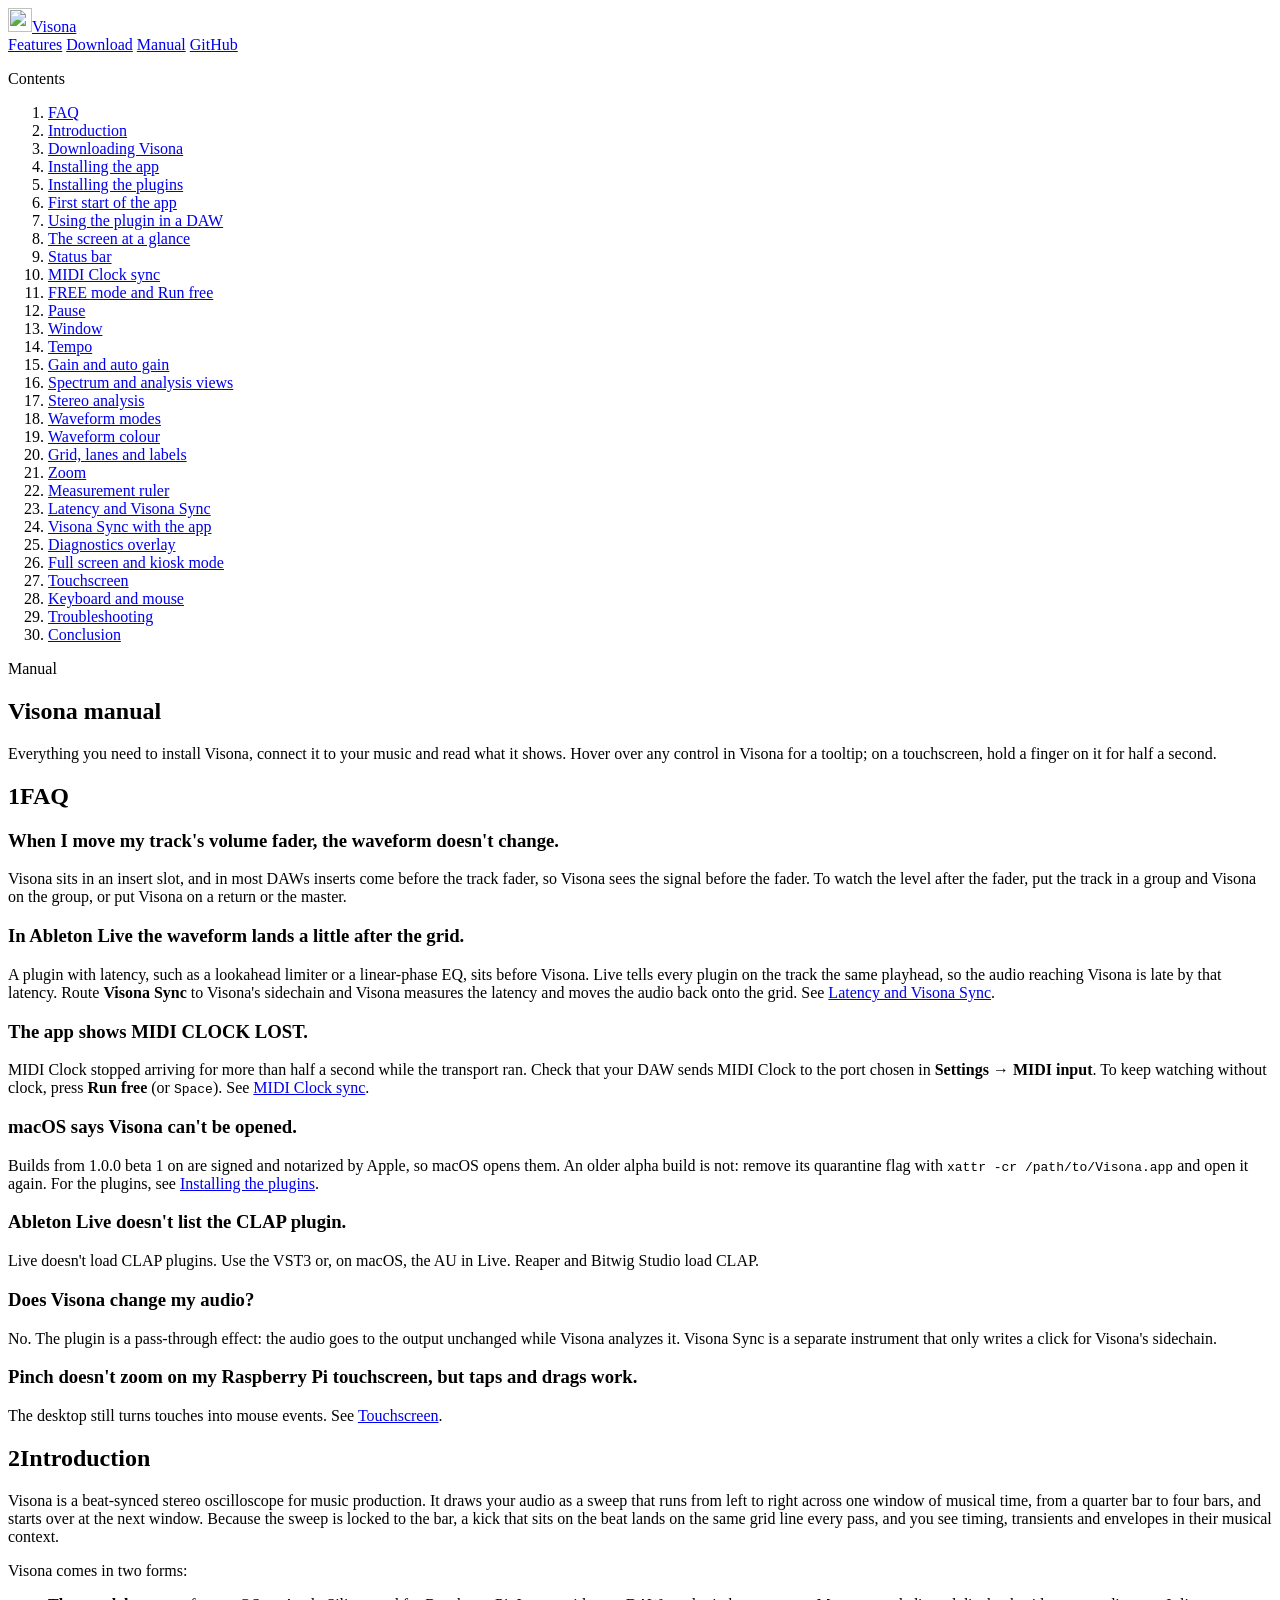
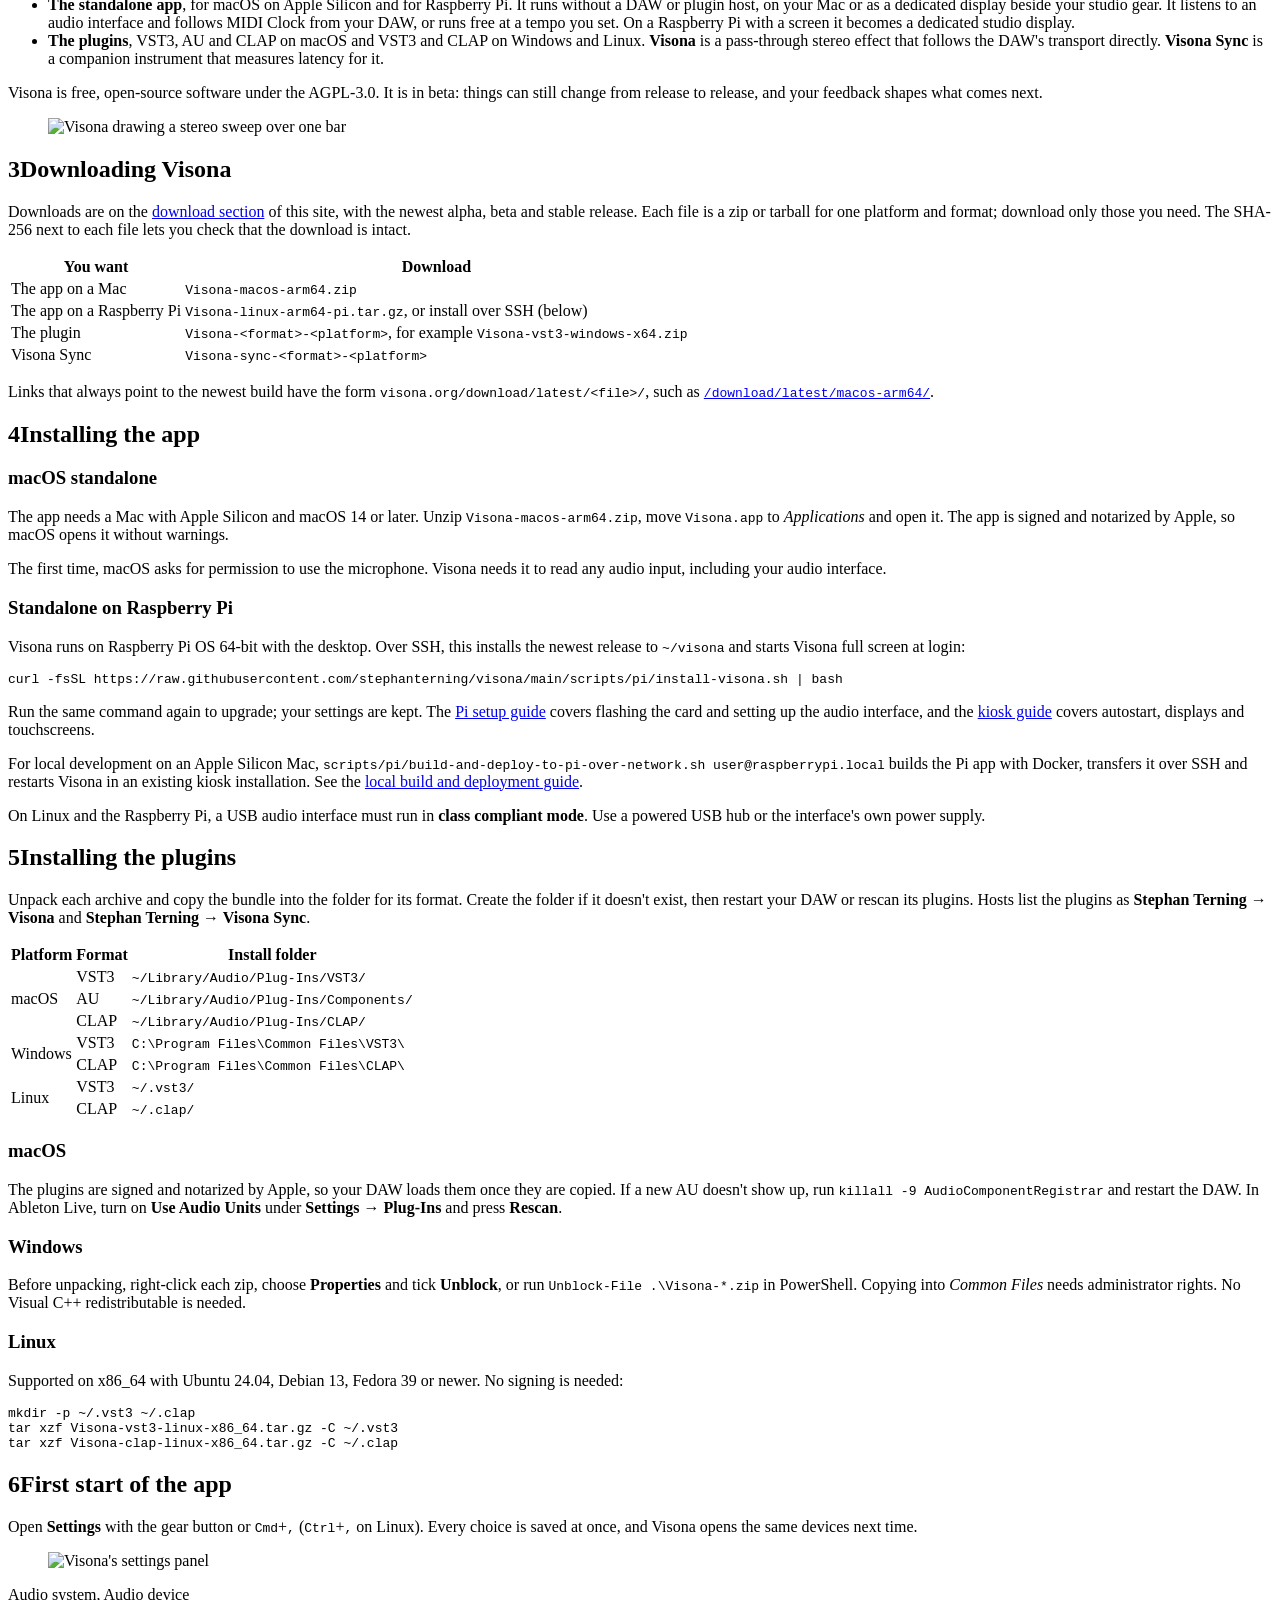
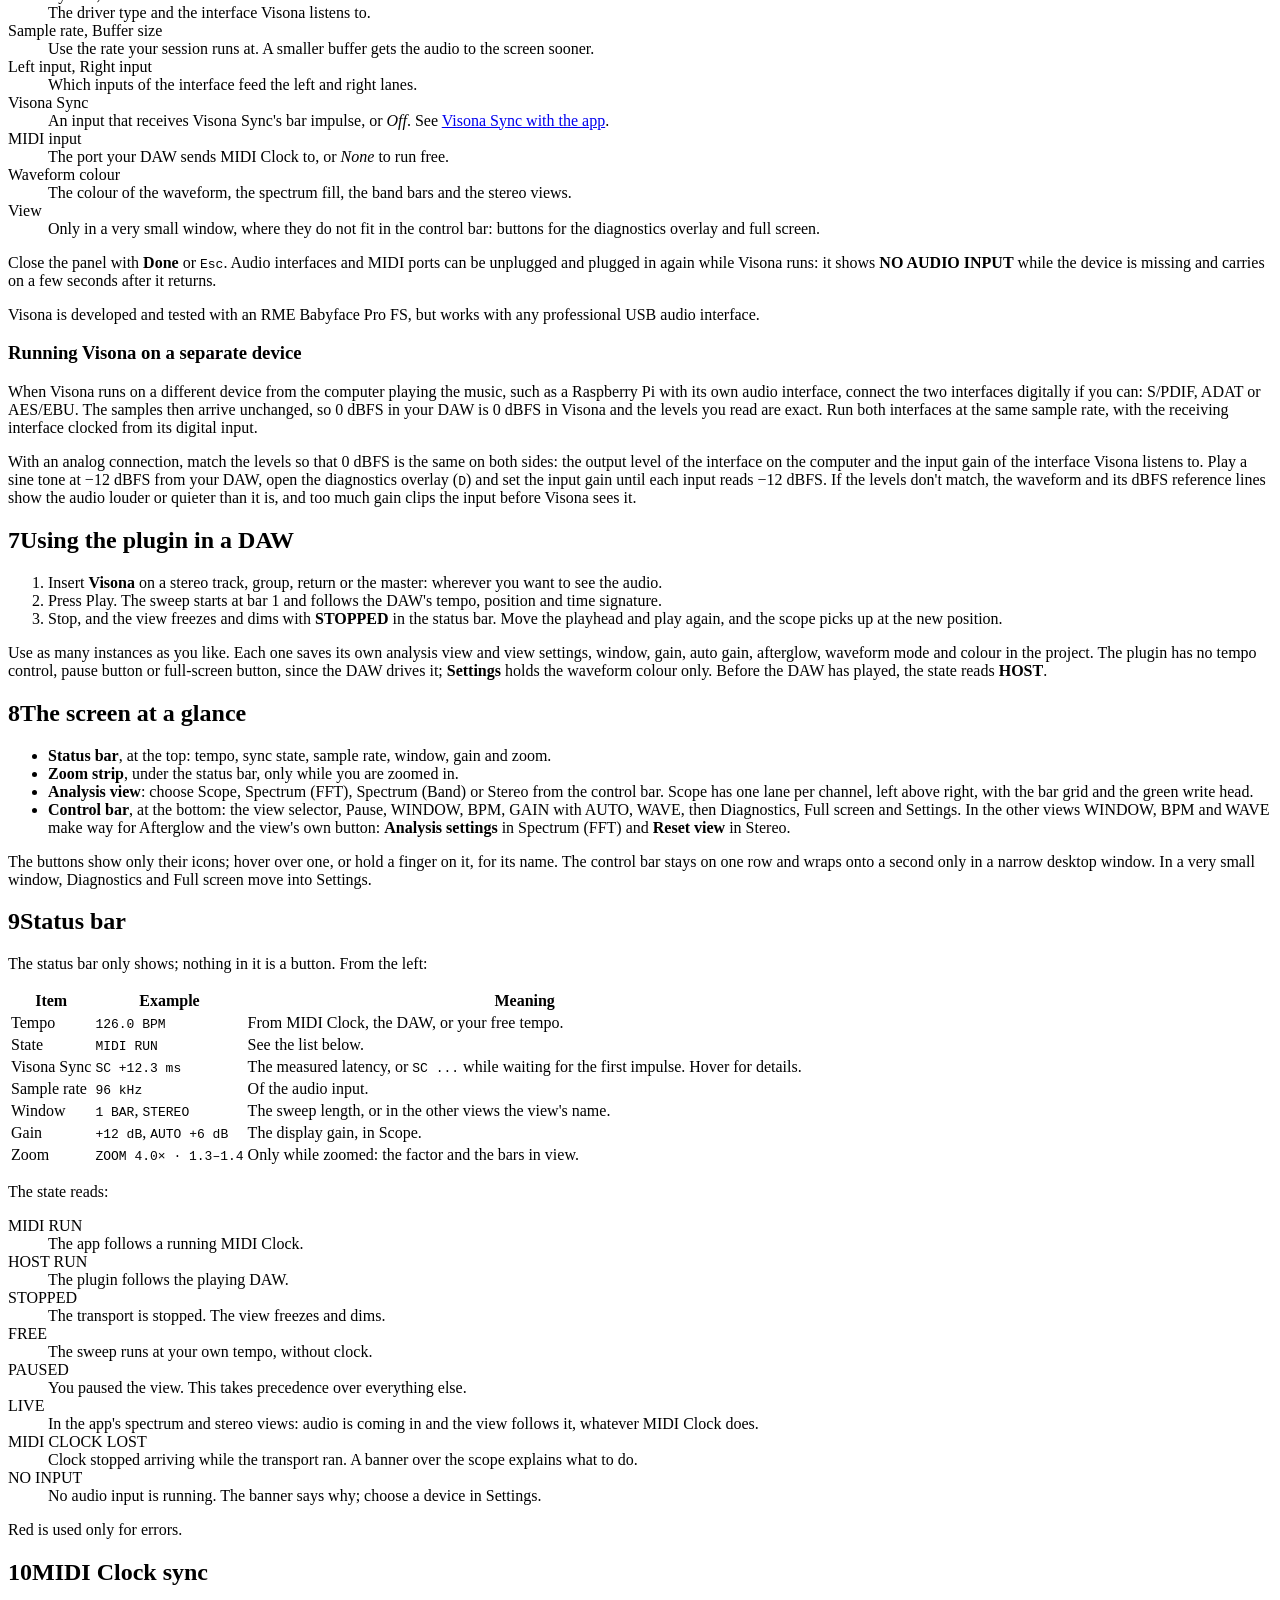
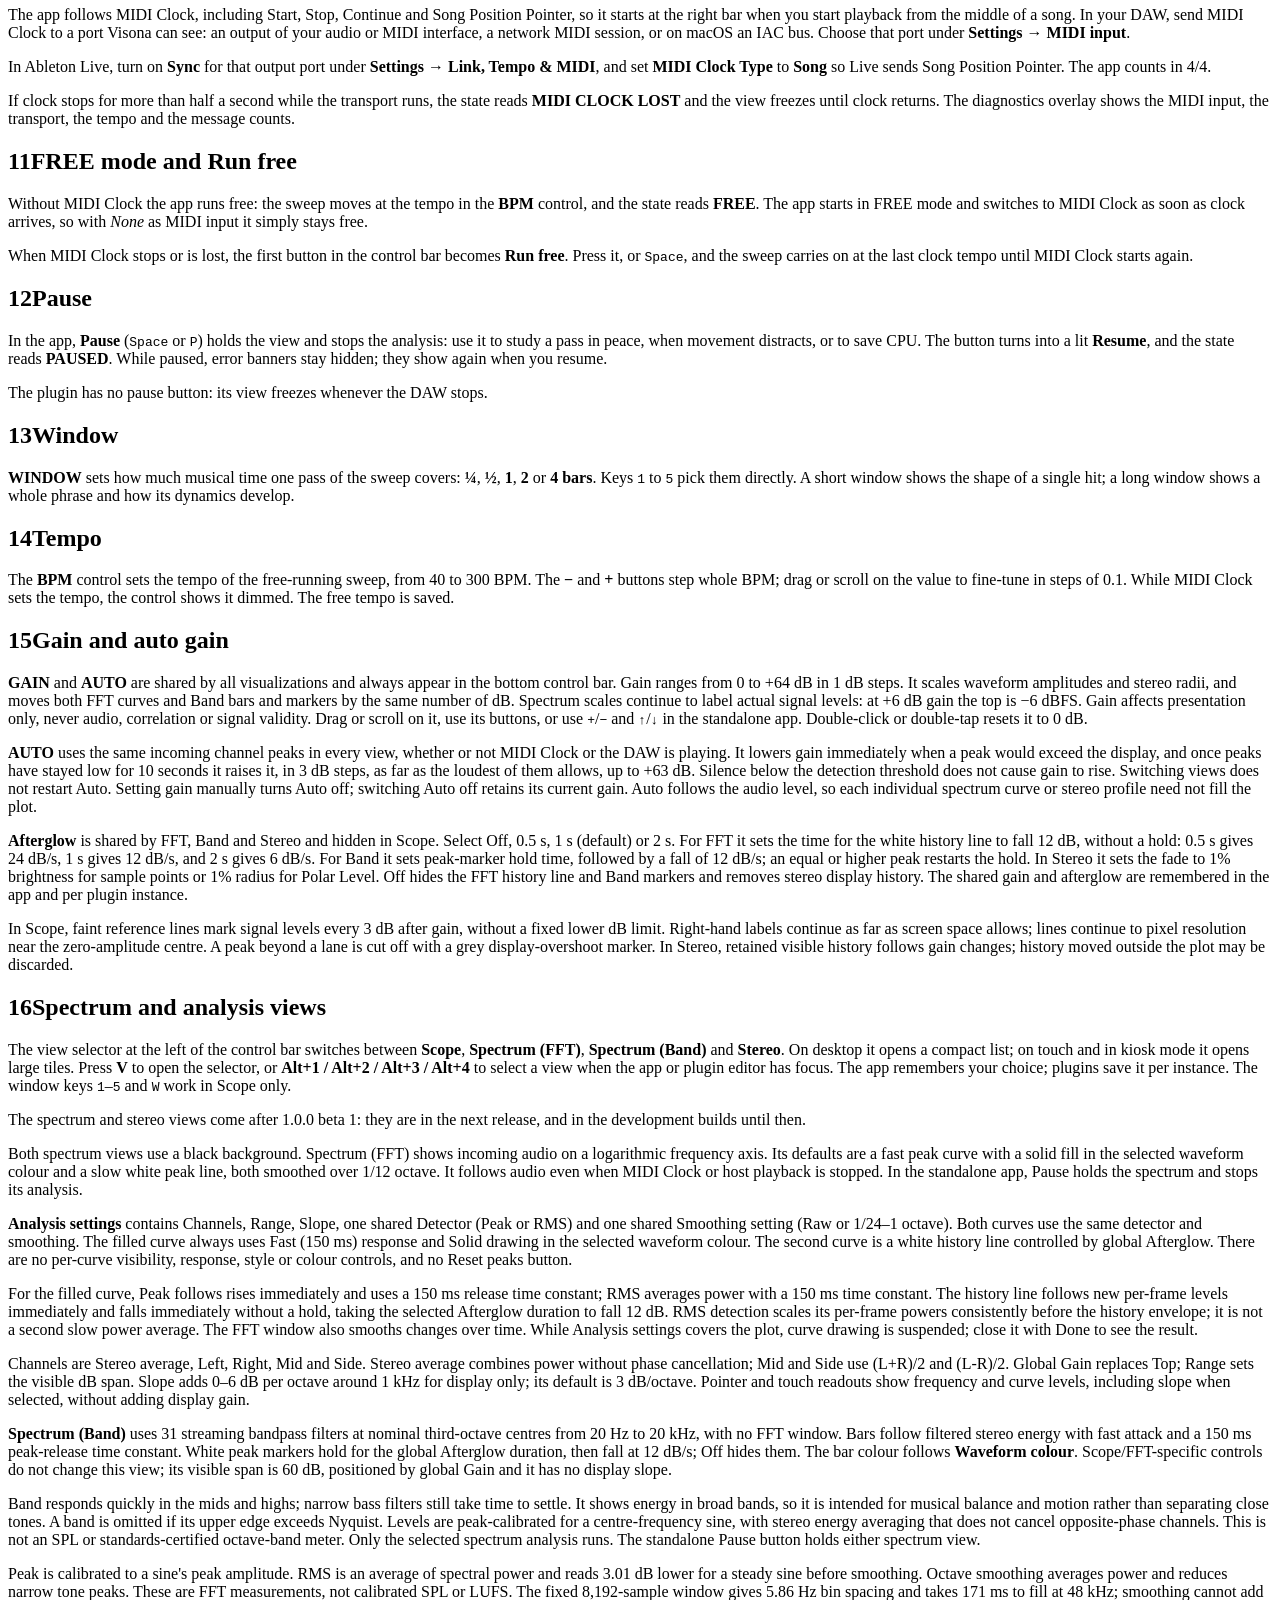
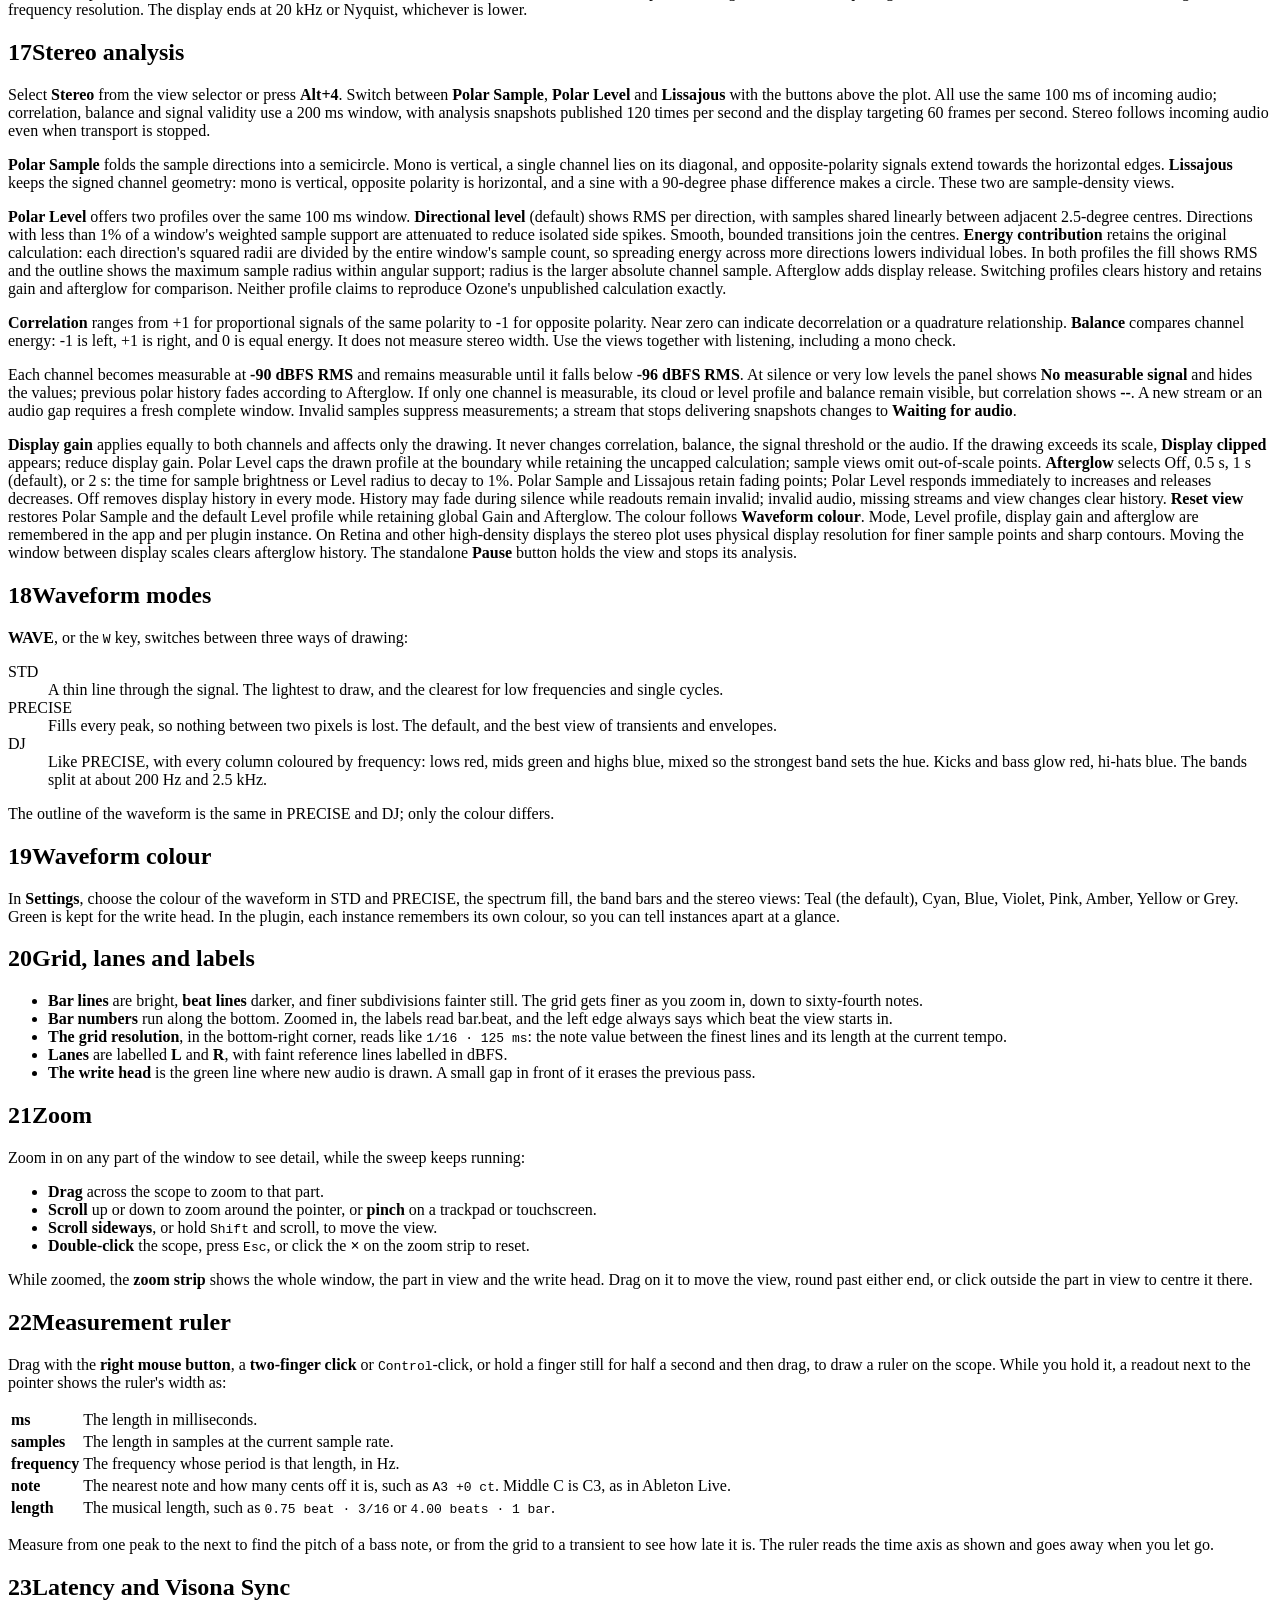
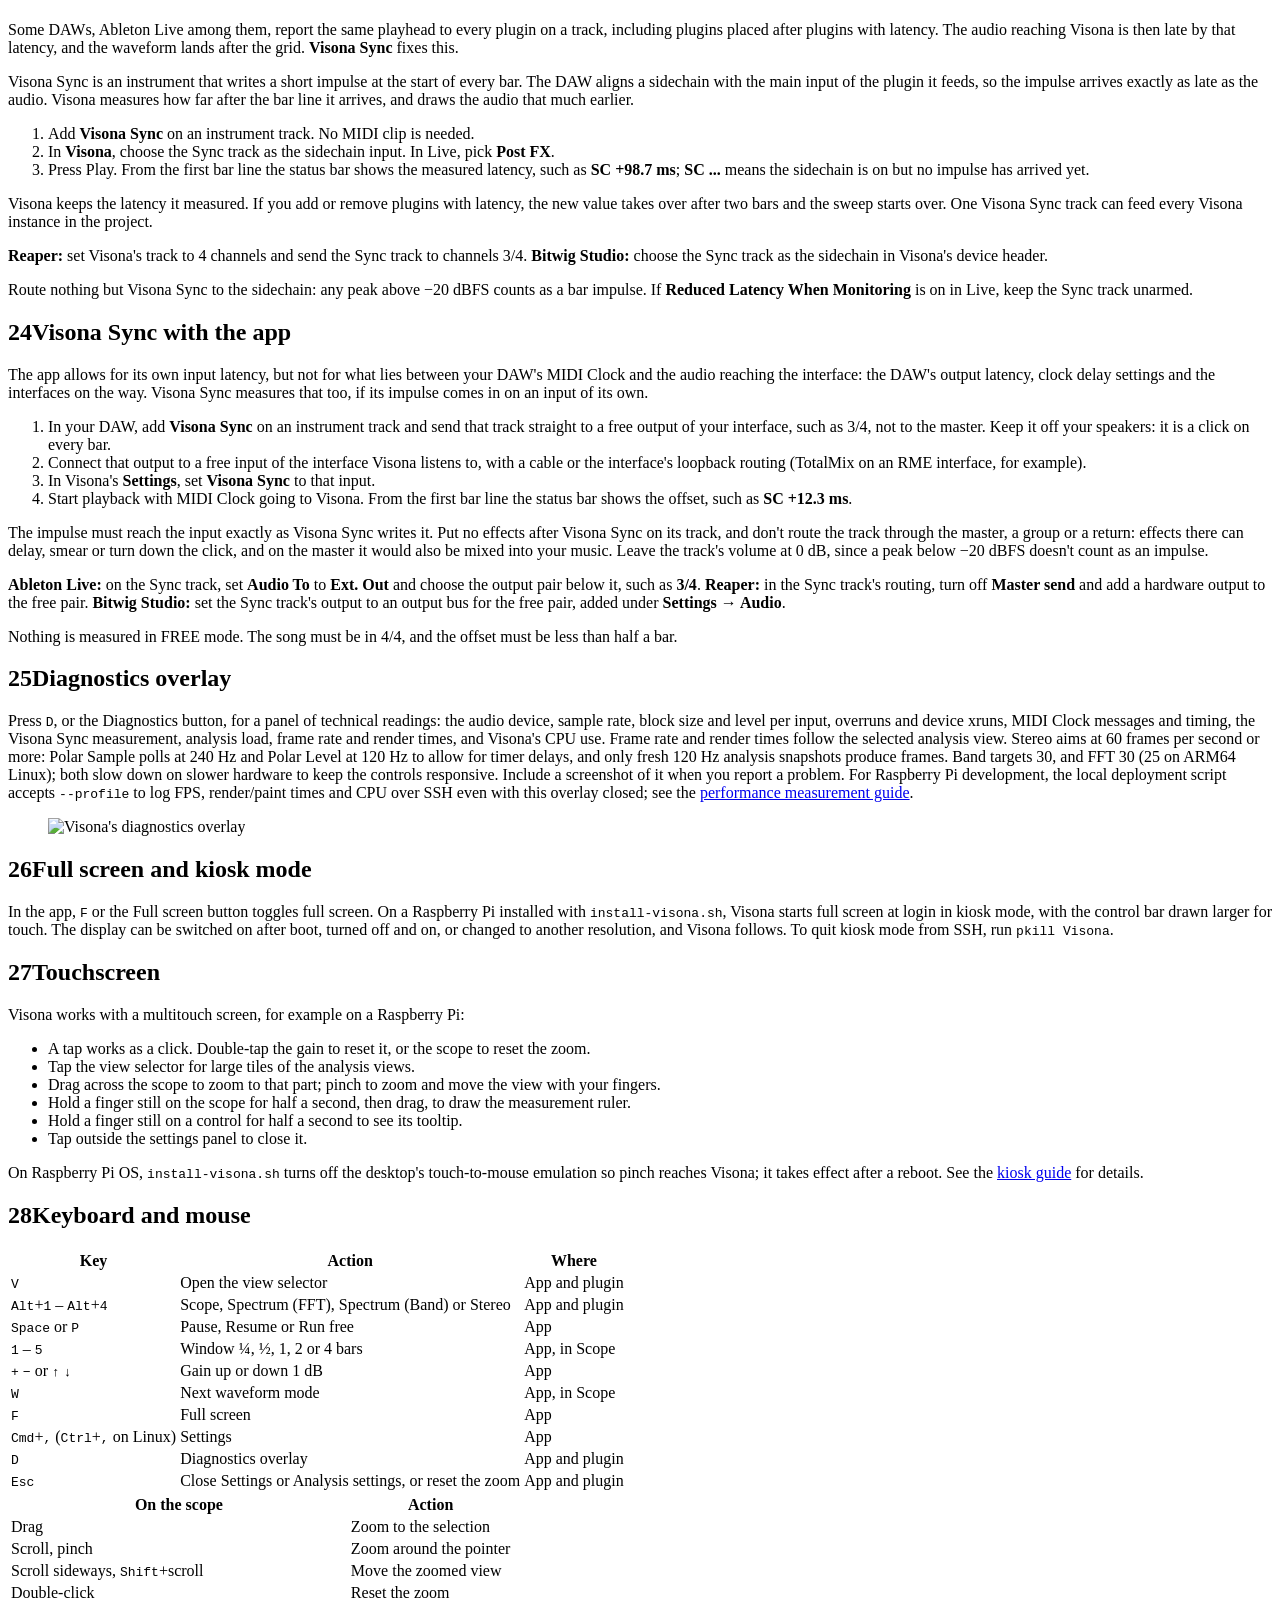
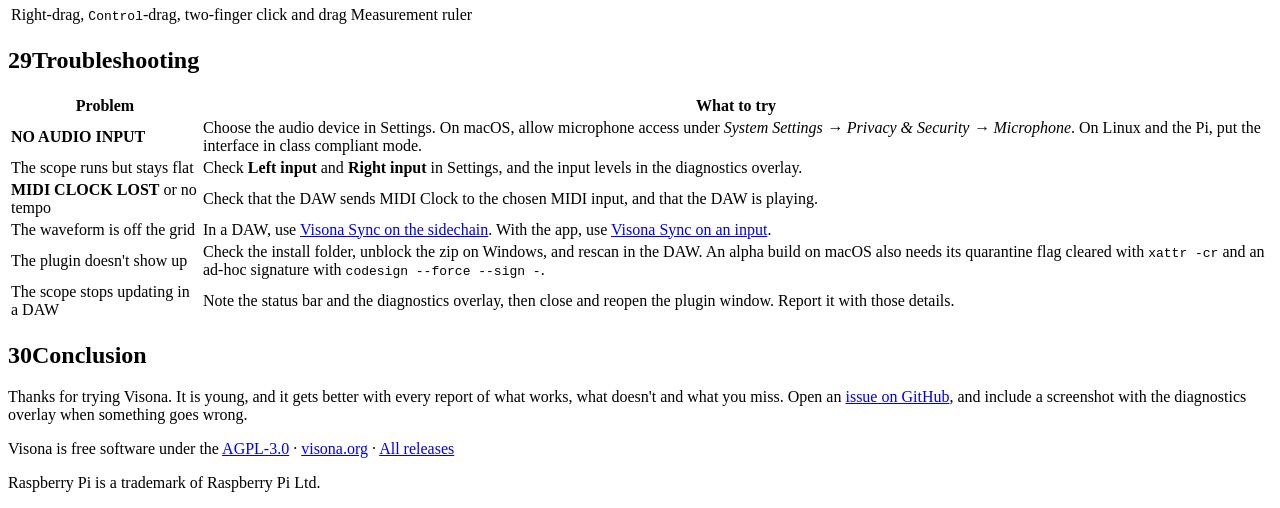
==== site/static/manual/index.html @ fc2c2046 "Bring the docs, manual and website up to date with main - Decision log: renumber the second D-111 (s" ====
<!doctype html>
<html lang="en">
<head>
  <meta charset="utf-8">
  <meta name="viewport" content="width=device-width, initial-scale=1">
  <title>Visona manual</title>
  <meta name="description" content="How to install and use Visona, the beat-synced stereo oscilloscope: app, plugins, Visona Sync, controls and troubleshooting.">
  <link rel="canonical" href="https://visona.org/manual/">
  <meta name="theme-color" content="#0b0c0f">
  <link rel="icon" href="/favicon.svg" type="image/svg+xml">
  <link rel="stylesheet" href="/style.css">
</head>
<body>
  <header class="nav">
    <a class="brand" href="/"><img src="/favicon.svg" alt="" width="24" height="24">Visona</a>
    <nav>
      <a href="/#features">Features</a>
      <a href="/#download">Download</a>
      <a href="/manual/" aria-current="page">Manual</a>
      <a href="https://github.com/stephanterning/visona">GitHub</a>
    </nav>
  </header>

  <div class="manual">
    <aside class="toc">
      <p class="toc-title">Contents</p>
      <ol>
        <li><a href="#faq">FAQ</a></li>
        <li><a href="#introduction">Introduction</a></li>
        <li><a href="#download">Downloading Visona</a></li>
        <li><a href="#install-app">Installing the app</a></li>
        <li><a href="#install-plugins">Installing the plugins</a></li>
        <li><a href="#first-start">First start of the app</a></li>
        <li><a href="#in-a-daw">Using the plugin in a DAW</a></li>
        <li><a href="#screen">The screen at a glance</a></li>
        <li><a href="#status-bar">Status bar</a></li>
        <li><a href="#midi-clock">MIDI Clock sync</a></li>
        <li><a href="#free">FREE mode and Run free</a></li>
        <li><a href="#pause">Pause</a></li>
        <li><a href="#window">Window</a></li>
        <li><a href="#tempo">Tempo</a></li>
        <li><a href="#gain">Gain and auto gain</a></li>
        <li><a href="#spectrum">Spectrum and analysis views</a></li>
        <li><a href="#stereo">Stereo analysis</a></li>
        <li><a href="#waveform">Waveform modes</a></li>
        <li><a href="#colour">Waveform colour</a></li>
        <li><a href="#grid">Grid, lanes and labels</a></li>
        <li><a href="#zoom">Zoom</a></li>
        <li><a href="#ruler">Measurement ruler</a></li>
        <li><a href="#sync-plugin">Latency and Visona Sync</a></li>
        <li><a href="#sync-app">Visona Sync with the app</a></li>
        <li><a href="#diagnostics">Diagnostics overlay</a></li>
        <li><a href="#full-screen">Full screen and kiosk mode</a></li>
        <li><a href="#touch">Touchscreen</a></li>
        <li><a href="#shortcuts">Keyboard and mouse</a></li>
        <li><a href="#troubleshooting">Troubleshooting</a></li>
        <li><a href="#conclusion">Conclusion</a></li>
      </ol>
    </aside>

    <article class="prose">
      <p class="eyebrow">Manual</p>
      <h1>Visona manual</h1>
      <p class="lead">Everything you need to install Visona, connect it to your music and read what it shows. Hover over any control in Visona for a tooltip; on a touchscreen, hold a finger on it for half a second.</p>

      <section id="faq">
        <h2><span class="num">1</span>FAQ</h2>

        <h3>When I move my track's volume fader, the waveform doesn't change.</h3>
        <p>Visona sits in an insert slot, and in most DAWs inserts come before the track fader, so Visona sees the signal before the fader. To watch the level after the fader, put the track in a group and Visona on the group, or put Visona on a return or the master.</p>

        <h3>In Ableton Live the waveform lands a little after the grid.</h3>
        <p>A plugin with latency, such as a lookahead limiter or a linear-phase EQ, sits before Visona. Live tells every plugin on the track the same playhead, so the audio reaching Visona is late by that latency. Route <strong>Visona Sync</strong> to Visona's sidechain and Visona measures the latency and moves the audio back onto the grid. See <a href="#sync-plugin">Latency and Visona Sync</a>.</p>

        <h3>The app shows MIDI CLOCK LOST.</h3>
        <p>MIDI Clock stopped arriving for more than half a second while the transport ran. Check that your DAW sends MIDI Clock to the port chosen in <strong>Settings → MIDI input</strong>. To keep watching without clock, press <strong>Run free</strong> (or <kbd>Space</kbd>). See <a href="#midi-clock">MIDI Clock sync</a>.</p>

        <h3>macOS says Visona can't be opened.</h3>
        <p>Builds from 1.0.0 beta 1 on are signed and notarized by Apple, so macOS opens them. An older alpha build is not: remove its quarantine flag with <code>xattr -cr /path/to/Visona.app</code> and open it again. For the plugins, see <a href="#install-plugins">Installing the plugins</a>.</p>

        <h3>Ableton Live doesn't list the CLAP plugin.</h3>
        <p>Live doesn't load CLAP plugins. Use the VST3 or, on macOS, the AU in Live. Reaper and Bitwig Studio load CLAP.</p>

        <h3>Does Visona change my audio?</h3>
        <p>No. The plugin is a pass-through effect: the audio goes to the output unchanged while Visona analyzes it. Visona Sync is a separate instrument that only writes a click for Visona's sidechain.</p>

        <h3>Pinch doesn't zoom on my Raspberry Pi touchscreen, but taps and drags work.</h3>
        <p>The desktop still turns touches into mouse events. See <a href="#touch">Touchscreen</a>.</p>
      </section>

      <section id="introduction">
        <h2><span class="num">2</span>Introduction</h2>
        <p>Visona is a beat-synced stereo oscilloscope for music production. It draws your audio as a sweep that runs from left to right across one window of musical time, from a quarter bar to four bars, and starts over at the next window. Because the sweep is locked to the bar, a kick that sits on the beat lands on the same grid line every pass, and you see timing, transients and envelopes in their musical context.</p>
        <p>Visona comes in two forms:</p>
        <ul>
          <li><strong>The standalone app</strong>, for macOS on Apple Silicon and for Raspberry Pi. It runs without a DAW or plugin host, on your Mac or as a dedicated display beside your studio gear. It listens to an audio interface and follows MIDI Clock from your DAW, or runs free at a tempo you set. On a Raspberry Pi with a screen it becomes a dedicated studio display.</li>
          <li><strong>The plugins</strong>, VST3, AU and CLAP on macOS and VST3 and CLAP on Windows and Linux. <strong>Visona</strong> is a pass-through stereo effect that follows the DAW's transport directly. <strong>Visona Sync</strong> is a companion instrument that measures latency for it.</li>
        </ul>
        <p>Visona is free, open-source software under the AGPL-3.0. It is in beta: things can still change from release to release, and your feedback shapes what comes next.</p>
        <figure><img src="/images/visona-scope.png" alt="Visona drawing a stereo sweep over one bar" loading="lazy"></figure>
      </section>

      <section id="download">
        <h2><span class="num">3</span>Downloading Visona</h2>
        <p>Downloads are on the <a href="/#download">download section</a> of this site, with the newest alpha, beta and stable release. Each file is a zip or tarball for one platform and format; download only those you need. The SHA-256 next to each file lets you check that the download is intact.</p>
        <table>
          <thead><tr><th>You want</th><th>Download</th></tr></thead>
          <tbody>
            <tr><td>The app on a Mac</td><td><code>Visona-macos-arm64.zip</code></td></tr>
            <tr><td>The app on a Raspberry Pi</td><td><code>Visona-linux-arm64-pi.tar.gz</code>, or install over SSH (below)</td></tr>
            <tr><td>The plugin</td><td><code>Visona-&lt;format&gt;-&lt;platform&gt;</code>, for example <code>Visona-vst3-windows-x64.zip</code></td></tr>
            <tr><td>Visona Sync</td><td><code>Visona-sync-&lt;format&gt;-&lt;platform&gt;</code></td></tr>
          </tbody>
        </table>
        <p>Links that always point to the newest build have the form <code>visona.org/download/latest/&lt;file&gt;/</code>, such as <a href="/download/latest/macos-arm64/"><code>/download/latest/macos-arm64/</code></a>.</p>
      </section>

      <section id="install-app">
        <h2><span class="num">4</span>Installing the app</h2>
        <h3 id="install-macos">macOS standalone</h3>
        <p>The app needs a Mac with Apple Silicon and macOS 14 or later. Unzip <code>Visona-macos-arm64.zip</code>, move <code>Visona.app</code> to <em>Applications</em> and open it. The app is signed and notarized by Apple, so macOS opens it without warnings.</p>
        <p>The first time, macOS asks for permission to use the microphone. Visona needs it to read any audio input, including your audio interface.</p>

        <h3 id="install-pi">Standalone on Raspberry Pi</h3>
        <p>Visona runs on Raspberry Pi OS 64-bit with the desktop. Over SSH, this installs the newest release to <code>~/visona</code> and starts Visona full screen at login:</p>
        <pre><code>curl -fsSL https://raw.githubusercontent.com/stephanterning/visona/main/scripts/pi/install-visona.sh | bash</code></pre>
        <p>Run the same command again to upgrade; your settings are kept. The <a href="https://github.com/stephanterning/visona/blob/main/docs/pi-setup.md">Pi setup guide</a> covers flashing the card and setting up the audio interface, and the <a href="https://github.com/stephanterning/visona/blob/main/docs/pi-kiosk.md">kiosk guide</a> covers autostart, displays and touchscreens.</p>
        <p>For local development on an Apple Silicon Mac, <code>scripts/pi/build-and-deploy-to-pi-over-network.sh user@raspberrypi.local</code> builds the Pi app with Docker, transfers it over SSH and restarts Visona in an existing kiosk installation. See the <a href="https://github.com/stephanterning/visona/blob/main/docs/pi-build.md#build-on-an-apple-silicon-mac-and-deploy-over-ssh">local build and deployment guide</a>.</p>
        <p class="callout">On Linux and the Raspberry Pi, a USB audio interface must run in <strong>class compliant mode</strong>. Use a powered USB hub or the interface's own power supply.</p>
      </section>

      <section id="install-plugins">
        <h2><span class="num">5</span>Installing the plugins</h2>
        <p>Unpack each archive and copy the bundle into the folder for its format. Create the folder if it doesn't exist, then restart your DAW or rescan its plugins. Hosts list the plugins as <strong>Stephan Terning → Visona</strong> and <strong>Stephan Terning → Visona Sync</strong>.</p>
        <table>
          <thead><tr><th>Platform</th><th>Format</th><th>Install folder</th></tr></thead>
          <tbody>
            <tr><td rowspan="3">macOS</td><td>VST3</td><td><code>~/Library/Audio/Plug-Ins/VST3/</code></td></tr>
            <tr><td>AU</td><td><code>~/Library/Audio/Plug-Ins/Components/</code></td></tr>
            <tr><td>CLAP</td><td><code>~/Library/Audio/Plug-Ins/CLAP/</code></td></tr>
            <tr><td rowspan="2">Windows</td><td>VST3</td><td><code>C:\Program Files\Common Files\VST3\</code></td></tr>
            <tr><td>CLAP</td><td><code>C:\Program Files\Common Files\CLAP\</code></td></tr>
            <tr><td rowspan="2">Linux</td><td>VST3</td><td><code>~/.vst3/</code></td></tr>
            <tr><td>CLAP</td><td><code>~/.clap/</code></td></tr>
          </tbody>
        </table>

        <h3>macOS</h3>
        <p>The plugins are signed and notarized by Apple, so your DAW loads them once they are copied. If a new AU doesn't show up, run <code>killall -9 AudioComponentRegistrar</code> and restart the DAW. In Ableton Live, turn on <strong>Use Audio Units</strong> under <strong>Settings → Plug-Ins</strong> and press <strong>Rescan</strong>.</p>

        <h3>Windows</h3>
        <p>Before unpacking, right-click each zip, choose <strong>Properties</strong> and tick <strong>Unblock</strong>, or run <code>Unblock-File .\Visona-*.zip</code> in PowerShell. Copying into <em>Common Files</em> needs administrator rights. No Visual C++ redistributable is needed.</p>

        <h3>Linux</h3>
        <p>Supported on x86_64 with Ubuntu 24.04, Debian 13, Fedora 39 or newer. No signing is needed:</p>
        <pre><code>mkdir -p ~/.vst3 ~/.clap
tar xzf Visona-vst3-linux-x86_64.tar.gz -C ~/.vst3
tar xzf Visona-clap-linux-x86_64.tar.gz -C ~/.clap</code></pre>
      </section>

      <section id="first-start">
        <h2><span class="num">6</span>First start of the app</h2>
        <p>Open <strong>Settings</strong> with the gear button or <kbd>Cmd</kbd>+<kbd>,</kbd> (<kbd>Ctrl</kbd>+<kbd>,</kbd> on Linux). Every choice is saved at once, and Visona opens the same devices next time.</p>
        <figure><img src="/images/visona-settings.png" alt="Visona's settings panel" loading="lazy"></figure>
        <dl>
          <dt>Audio system, Audio device</dt>
          <dd>The driver type and the interface Visona listens to.</dd>
          <dt>Sample rate, Buffer size</dt>
          <dd>Use the rate your session runs at. A smaller buffer gets the audio to the screen sooner.</dd>
          <dt>Left input, Right input</dt>
          <dd>Which inputs of the interface feed the left and right lanes.</dd>
          <dt>Visona Sync</dt>
          <dd>An input that receives Visona Sync's bar impulse, or <em>Off</em>. See <a href="#sync-app">Visona Sync with the app</a>.</dd>
          <dt>MIDI input</dt>
          <dd>The port your DAW sends MIDI Clock to, or <em>None</em> to run free.</dd>
          <dt>Waveform colour</dt>
          <dd>The colour of the waveform, the spectrum fill, the band bars and the stereo views.</dd>
          <dt>View</dt>
          <dd>Only in a very small window, where they do not fit in the control bar: buttons for the diagnostics overlay and full screen.</dd>
        </dl>
        <p>Close the panel with <strong>Done</strong> or <kbd>Esc</kbd>. Audio interfaces and MIDI ports can be unplugged and plugged in again while Visona runs: it shows <strong>NO AUDIO INPUT</strong> while the device is missing and carries on a few seconds after it returns.</p>
        <p>Visona is developed and tested with an RME Babyface Pro FS, but works with any professional USB audio interface.</p>

        <h3>Running Visona on a separate device</h3>
        <p>When Visona runs on a different device from the computer playing the music, such as a Raspberry Pi with its own audio interface, connect the two interfaces digitally if you can: S/PDIF, ADAT or AES/EBU. The samples then arrive unchanged, so 0 dBFS in your DAW is 0 dBFS in Visona and the levels you read are exact. Run both interfaces at the same sample rate, with the receiving interface clocked from its digital input.</p>
        <p>With an analog connection, match the levels so that 0 dBFS is the same on both sides: the output level of the interface on the computer and the input gain of the interface Visona listens to. Play a sine tone at −12 dBFS from your DAW, open the diagnostics overlay (<kbd>D</kbd>) and set the input gain until each input reads −12 dBFS. If the levels don't match, the waveform and its dBFS reference lines show the audio louder or quieter than it is, and too much gain clips the input before Visona sees it.</p>
      </section>

      <section id="in-a-daw">
        <h2><span class="num">7</span>Using the plugin in a DAW</h2>
        <ol>
          <li>Insert <strong>Visona</strong> on a stereo track, group, return or the master: wherever you want to see the audio.</li>
          <li>Press Play. The sweep starts at bar 1 and follows the DAW's tempo, position and time signature.</li>
          <li>Stop, and the view freezes and dims with <strong>STOPPED</strong> in the status bar. Move the playhead and play again, and the scope picks up at the new position.</li>
        </ol>
        <p>Use as many instances as you like. Each one saves its own analysis view and view settings, window, gain, auto gain, afterglow, waveform mode and colour in the project. The plugin has no tempo control, pause button or full-screen button, since the DAW drives it; <strong>Settings</strong> holds the waveform colour only. Before the DAW has played, the state reads <strong>HOST</strong>.</p>
      </section>

      <section id="screen">
        <h2><span class="num">8</span>The screen at a glance</h2>
        <ul>
          <li><strong>Status bar</strong>, at the top: tempo, sync state, sample rate, window, gain and zoom.</li>
          <li><strong>Zoom strip</strong>, under the status bar, only while you are zoomed in.</li>
          <li><strong>Analysis view</strong>: choose Scope, Spectrum (FFT), Spectrum (Band) or Stereo from the control bar. Scope has one lane per channel, left above right, with the bar grid and the green write head.</li>
          <li><strong>Control bar</strong>, at the bottom: the view selector, Pause, WINDOW, BPM, GAIN with AUTO, WAVE, then Diagnostics, Full screen and Settings. In the other views WINDOW, BPM and WAVE make way for Afterglow and the view's own button: <strong>Analysis settings</strong> in Spectrum (FFT) and <strong>Reset view</strong> in Stereo.</li>
        </ul>
        <p>The buttons show only their icons; hover over one, or hold a finger on it, for its name. The control bar stays on one row and wraps onto a second only in a narrow desktop window. In a very small window, Diagnostics and Full screen move into Settings.</p>
      </section>

      <section id="status-bar">
        <h2><span class="num">9</span>Status bar</h2>
        <p>The status bar only shows; nothing in it is a button. From the left:</p>
        <table>
          <thead><tr><th>Item</th><th>Example</th><th>Meaning</th></tr></thead>
          <tbody>
            <tr><td>Tempo</td><td><code>126.0 BPM</code></td><td>From MIDI Clock, the DAW, or your free tempo.</td></tr>
            <tr><td>State</td><td><code>MIDI RUN</code></td><td>See the list below.</td></tr>
            <tr><td>Visona Sync</td><td><code>SC +12.3 ms</code></td><td>The measured latency, or <code>SC ...</code> while waiting for the first impulse. Hover for details.</td></tr>
            <tr><td>Sample rate</td><td><code>96 kHz</code></td><td>Of the audio input.</td></tr>
            <tr><td>Window</td><td><code>1 BAR</code>, <code>STEREO</code></td><td>The sweep length, or in the other views the view's name.</td></tr>
            <tr><td>Gain</td><td><code>+12 dB</code>, <code>AUTO +6 dB</code></td><td>The display gain, in Scope.</td></tr>
            <tr><td>Zoom</td><td><code>ZOOM 4.0× · 1.3–1.4</code></td><td>Only while zoomed: the factor and the bars in view.</td></tr>
          </tbody>
        </table>
        <p>The state reads:</p>
        <dl>
          <dt>MIDI RUN</dt><dd>The app follows a running MIDI Clock.</dd>
          <dt>HOST RUN</dt><dd>The plugin follows the playing DAW.</dd>
          <dt>STOPPED</dt><dd>The transport is stopped. The view freezes and dims.</dd>
          <dt>FREE</dt><dd>The sweep runs at your own tempo, without clock.</dd>
          <dt>PAUSED</dt><dd>You paused the view. This takes precedence over everything else.</dd>
          <dt>LIVE</dt><dd>In the app's spectrum and stereo views: audio is coming in and the view follows it, whatever MIDI Clock does.</dd>
          <dt class="error">MIDI CLOCK LOST</dt><dd>Clock stopped arriving while the transport ran. A banner over the scope explains what to do.</dd>
          <dt class="error">NO INPUT</dt><dd>No audio input is running. The banner says why; choose a device in Settings.</dd>
        </dl>
        <p>Red is used only for errors.</p>
      </section>

      <section id="midi-clock">
        <h2><span class="num">10</span>MIDI Clock sync</h2>
        <p>The app follows MIDI Clock, including Start, Stop, Continue and Song Position Pointer, so it starts at the right bar when you start playback from the middle of a song. In your DAW, send MIDI Clock to a port Visona can see: an output of your audio or MIDI interface, a network MIDI session, or on macOS an IAC bus. Choose that port under <strong>Settings → MIDI input</strong>.</p>
        <p>In Ableton Live, turn on <strong>Sync</strong> for that output port under <strong>Settings → Link, Tempo &amp; MIDI</strong>, and set <strong>MIDI Clock Type</strong> to <strong>Song</strong> so Live sends Song Position Pointer. The app counts in 4/4.</p>
        <p>If clock stops for more than half a second while the transport runs, the state reads <strong>MIDI CLOCK LOST</strong> and the view freezes until clock returns. The diagnostics overlay shows the MIDI input, the transport, the tempo and the message counts.</p>
      </section>

      <section id="free">
        <h2><span class="num">11</span>FREE mode and Run free</h2>
        <p>Without MIDI Clock the app runs free: the sweep moves at the tempo in the <strong>BPM</strong> control, and the state reads <strong>FREE</strong>. The app starts in FREE mode and switches to MIDI Clock as soon as clock arrives, so with <em>None</em> as MIDI input it simply stays free.</p>
        <p>When MIDI Clock stops or is lost, the first button in the control bar becomes <strong>Run free</strong>. Press it, or <kbd>Space</kbd>, and the sweep carries on at the last clock tempo until MIDI Clock starts again.</p>
      </section>

      <section id="pause">
        <h2><span class="num">12</span>Pause</h2>
        <p>In the app, <strong>Pause</strong> (<kbd>Space</kbd> or <kbd>P</kbd>) holds the view and stops the analysis: use it to study a pass in peace, when movement distracts, or to save CPU. The button turns into a lit <strong>Resume</strong>, and the state reads <strong>PAUSED</strong>. While paused, error banners stay hidden; they show again when you resume.</p>
        <p>The plugin has no pause button: its view freezes whenever the DAW stops.</p>
      </section>

      <section id="window">
        <h2><span class="num">13</span>Window</h2>
        <p><strong>WINDOW</strong> sets how much musical time one pass of the sweep covers: <strong>¼</strong>, <strong>½</strong>, <strong>1</strong>, <strong>2</strong> or <strong>4 bars</strong>. Keys <kbd>1</kbd> to <kbd>5</kbd> pick them directly. A short window shows the shape of a single hit; a long window shows a whole phrase and how its dynamics develop.</p>
      </section>

      <section id="tempo">
        <h2><span class="num">14</span>Tempo</h2>
        <p>The <strong>BPM</strong> control sets the tempo of the free-running sweep, from 40 to 300 BPM. The <strong>−</strong> and <strong>+</strong> buttons step whole BPM; drag or scroll on the value to fine-tune in steps of 0.1. While MIDI Clock sets the tempo, the control shows it dimmed. The free tempo is saved.</p>
      </section>

      <section id="gain">
        <h2><span class="num">15</span>Gain and auto gain</h2>
        <p><strong>GAIN</strong> and <strong>AUTO</strong> are shared by all visualizations and always appear in the bottom control bar. Gain ranges from 0 to +64 dB in 1 dB steps. It scales waveform amplitudes and stereo radii, and moves both FFT curves and Band bars and markers by the same number of dB. Spectrum scales continue to label actual signal levels: at +6 dB gain the top is −6 dBFS. Gain affects presentation only, never audio, correlation or signal validity. Drag or scroll on it, use its buttons, or use <kbd>+</kbd>/<kbd>−</kbd> and <kbd>↑</kbd>/<kbd>↓</kbd> in the standalone app. Double-click or double-tap resets it to 0 dB.</p>
        <p><strong>AUTO</strong> uses the same incoming channel peaks in every view, whether or not MIDI Clock or the DAW is playing. It lowers gain immediately when a peak would exceed the display, and once peaks have stayed low for 10 seconds it raises it, in 3 dB steps, as far as the loudest of them allows, up to +63 dB. Silence below the detection threshold does not cause gain to rise. Switching views does not restart Auto. Setting gain manually turns Auto off; switching Auto off retains its current gain. Auto follows the audio level, so each individual spectrum curve or stereo profile need not fill the plot.</p>
        <p><strong>Afterglow</strong> is shared by FFT, Band and Stereo and hidden in Scope. Select Off, 0.5 s, 1 s (default) or 2 s. For FFT it sets the time for the white history line to fall 12 dB, without a hold: 0.5 s gives 24 dB/s, 1 s gives 12 dB/s, and 2 s gives 6 dB/s. For Band it sets peak-marker hold time, followed by a fall of 12 dB/s; an equal or higher peak restarts the hold. In Stereo it sets the fade to 1% brightness for sample points or 1% radius for Polar Level. Off hides the FFT history line and Band markers and removes stereo display history. The shared gain and afterglow are remembered in the app and per plugin instance.</p>
        <p>In Scope, faint reference lines mark signal levels every 3 dB after gain, without a fixed lower dB limit. Right-hand labels continue as far as screen space allows; lines continue to pixel resolution near the zero-amplitude centre. A peak beyond a lane is cut off with a grey display-overshoot marker. In Stereo, retained visible history follows gain changes; history moved outside the plot may be discarded.</p>
      </section>

      <section id="spectrum">
        <h2><span class="num">16</span>Spectrum and analysis views</h2>
        <p>The view selector at the left of the control bar switches between <strong>Scope</strong>, <strong>Spectrum (FFT)</strong>, <strong>Spectrum (Band)</strong> and <strong>Stereo</strong>. On desktop it opens a compact list; on touch and in kiosk mode it opens large tiles. Press <strong>V</strong> to open the selector, or <strong>Alt+1 / Alt+2 / Alt+3 / Alt+4</strong> to select a view when the app or plugin editor has focus. The app remembers your choice; plugins save it per instance. The window keys <kbd>1</kbd>–<kbd>5</kbd> and <kbd>W</kbd> work in Scope only.</p>
        <p class="callout">The spectrum and stereo views come after 1.0.0 beta 1: they are in the next release, and in the development builds until then.</p>
        <p>Both spectrum views use a black background. Spectrum (FFT) shows incoming audio on a logarithmic frequency axis. Its defaults are a fast peak curve with a solid fill in the selected waveform colour and a slow white peak line, both smoothed over 1/12 octave. It follows audio even when MIDI Clock or host playback is stopped. In the standalone app, Pause holds the spectrum and stops its analysis.</p>
        <p><strong>Analysis settings</strong> contains Channels, Range, Slope, one shared Detector (Peak or RMS) and one shared Smoothing setting (Raw or 1/24–1 octave). Both curves use the same detector and smoothing. The filled curve always uses Fast (150 ms) response and Solid drawing in the selected waveform colour. The second curve is a white history line controlled by global Afterglow. There are no per-curve visibility, response, style or colour controls, and no Reset peaks button.</p>
        <p>For the filled curve, Peak follows rises immediately and uses a 150 ms release time constant; RMS averages power with a 150 ms time constant. The history line follows new per-frame levels immediately and falls immediately without a hold, taking the selected Afterglow duration to fall 12 dB. RMS detection scales its per-frame powers consistently before the history envelope; it is not a second slow power average. The FFT window also smooths changes over time. While Analysis settings covers the plot, curve drawing is suspended; close it with Done to see the result.</p>
        <p>Channels are Stereo average, Left, Right, Mid and Side. Stereo average combines power without phase cancellation; Mid and Side use (L+R)/2 and (L-R)/2. Global Gain replaces Top; Range sets the visible dB span. Slope adds 0–6 dB per octave around 1 kHz for display only; its default is 3 dB/octave. Pointer and touch readouts show frequency and curve levels, including slope when selected, without adding display gain.</p>
        <p><strong>Spectrum (Band)</strong> uses 31 streaming bandpass filters at nominal third-octave centres from 20 Hz to 20 kHz, with no FFT window. Bars follow filtered stereo energy with fast attack and a 150 ms peak-release time constant. White peak markers hold for the global Afterglow duration, then fall at 12 dB/s; Off hides them. The bar colour follows <strong>Waveform colour</strong>. Scope/FFT-specific controls do not change this view; its visible span is 60 dB, positioned by global Gain and it has no display slope.</p>
        <p>Band responds quickly in the mids and highs; narrow bass filters still take time to settle. It shows energy in broad bands, so it is intended for musical balance and motion rather than separating close tones. A band is omitted if its upper edge exceeds Nyquist. Levels are peak-calibrated for a centre-frequency sine, with stereo energy averaging that does not cancel opposite-phase channels. This is not an SPL or standards-certified octave-band meter. Only the selected spectrum analysis runs. The standalone Pause button holds either spectrum view.</p>
        <p>Peak is calibrated to a sine's peak amplitude. RMS is an average of spectral power and reads 3.01 dB lower for a steady sine before smoothing. Octave smoothing averages power and reduces narrow tone peaks. These are FFT measurements, not calibrated SPL or LUFS. The fixed 8,192-sample window gives 5.86 Hz bin spacing and takes 171 ms to fill at 48 kHz; smoothing cannot add frequency resolution. The display ends at 20 kHz or Nyquist, whichever is lower.</p>
      </section>

      <section id="stereo">
        <h2><span class="num">17</span>Stereo analysis</h2>
        <p>Select <strong>Stereo</strong> from the view selector or press <strong>Alt+4</strong>. Switch between <strong>Polar Sample</strong>, <strong>Polar Level</strong> and <strong>Lissajous</strong> with the buttons above the plot. All use the same 100 ms of incoming audio; correlation, balance and signal validity use a 200 ms window, with analysis snapshots published 120 times per second and the display targeting 60 frames per second. Stereo follows incoming audio even when transport is stopped.</p>
        <p><strong>Polar Sample</strong> folds the sample directions into a semicircle. Mono is vertical, a single channel lies on its diagonal, and opposite-polarity signals extend towards the horizontal edges. <strong>Lissajous</strong> keeps the signed channel geometry: mono is vertical, opposite polarity is horizontal, and a sine with a 90-degree phase difference makes a circle. These two are sample-density views.</p>
        <p><strong>Polar Level</strong> offers two profiles over the same 100 ms window. <strong>Directional level</strong> (default) shows RMS per direction, with samples shared linearly between adjacent 2.5-degree centres. Directions with less than 1% of a window's weighted sample support are attenuated to reduce isolated side spikes. Smooth, bounded transitions join the centres. <strong>Energy contribution</strong> retains the original calculation: each direction's squared radii are divided by the entire window's sample count, so spreading energy across more directions lowers individual lobes. In both profiles the fill shows RMS and the outline shows the maximum sample radius within angular support; radius is the larger absolute channel sample. Afterglow adds display release. Switching profiles clears history and retains gain and afterglow for comparison. Neither profile claims to reproduce Ozone's unpublished calculation exactly.</p>
        <p><strong>Correlation</strong> ranges from +1 for proportional signals of the same polarity to -1 for opposite polarity. Near zero can indicate decorrelation or a quadrature relationship. <strong>Balance</strong> compares channel energy: -1 is left, +1 is right, and 0 is equal energy. It does not measure stereo width. Use the views together with listening, including a mono check.</p>
        <p>Each channel becomes measurable at <strong>-90 dBFS RMS</strong> and remains measurable until it falls below <strong>-96 dBFS RMS</strong>. At silence or very low levels the panel shows <strong>No measurable signal</strong> and hides the values; previous polar history fades according to Afterglow. If only one channel is measurable, its cloud or level profile and balance remain visible, but correlation shows <strong>--</strong>. A new stream or an audio gap requires a fresh complete window. Invalid samples suppress measurements; a stream that stops delivering snapshots changes to <strong>Waiting for audio</strong>.</p>
        <p><strong>Display gain</strong> applies equally to both channels and affects only the drawing. It never changes correlation, balance, the signal threshold or the audio. If the drawing exceeds its scale, <strong>Display clipped</strong> appears; reduce display gain. Polar Level caps the drawn profile at the boundary while retaining the uncapped calculation; sample views omit out-of-scale points. <strong>Afterglow</strong> selects Off, 0.5 s, 1 s (default), or 2 s: the time for sample brightness or Level radius to decay to 1%. Polar Sample and Lissajous retain fading points; Polar Level responds immediately to increases and releases decreases. Off removes display history in every mode. History may fade during silence while readouts remain invalid; invalid audio, missing streams and view changes clear history. <strong>Reset view</strong> restores Polar Sample and the default Level profile while retaining global Gain and Afterglow. The colour follows <strong>Waveform colour</strong>. Mode, Level profile, display gain and afterglow are remembered in the app and per plugin instance. On Retina and other high-density displays the stereo plot uses physical display resolution for finer sample points and sharp contours. Moving the window between display scales clears afterglow history. The standalone <strong>Pause</strong> button holds the view and stops its analysis.</p>
      </section>

      <section id="waveform">
        <h2><span class="num">18</span>Waveform modes</h2>
        <p><strong>WAVE</strong>, or the <kbd>W</kbd> key, switches between three ways of drawing:</p>
        <dl>
          <dt>STD</dt>
          <dd>A thin line through the signal. The lightest to draw, and the clearest for low frequencies and single cycles.</dd>
          <dt>PRECISE</dt>
          <dd>Fills every peak, so nothing between two pixels is lost. The default, and the best view of transients and envelopes.</dd>
          <dt>DJ</dt>
          <dd>Like PRECISE, with every column coloured by frequency: lows red, mids green and highs blue, mixed so the strongest band sets the hue. Kicks and bass glow red, hi-hats blue. The bands split at about 200 Hz and 2.5 kHz.</dd>
        </dl>
        <p>The outline of the waveform is the same in PRECISE and DJ; only the colour differs.</p>
      </section>

      <section id="colour">
        <h2><span class="num">19</span>Waveform colour</h2>
        <p>In <strong>Settings</strong>, choose the colour of the waveform in STD and PRECISE, the spectrum fill, the band bars and the stereo views: Teal (the default), Cyan, Blue, Violet, Pink, Amber, Yellow or Grey. Green is kept for the write head. In the plugin, each instance remembers its own colour, so you can tell instances apart at a glance.</p>
      </section>

      <section id="grid">
        <h2><span class="num">20</span>Grid, lanes and labels</h2>
        <ul>
          <li><strong>Bar lines</strong> are bright, <strong>beat lines</strong> darker, and finer subdivisions fainter still. The grid gets finer as you zoom in, down to sixty-fourth notes.</li>
          <li><strong>Bar numbers</strong> run along the bottom. Zoomed in, the labels read bar.beat, and the left edge always says which beat the view starts in.</li>
          <li><strong>The grid resolution</strong>, in the bottom-right corner, reads like <code>1/16 · 125 ms</code>: the note value between the finest lines and its length at the current tempo.</li>
          <li><strong>Lanes</strong> are labelled <strong>L</strong> and <strong>R</strong>, with faint reference lines labelled in dBFS.</li>
          <li><strong>The write head</strong> is the green line where new audio is drawn. A small gap in front of it erases the previous pass.</li>
        </ul>
      </section>

      <section id="zoom">
        <h2><span class="num">21</span>Zoom</h2>
        <p>Zoom in on any part of the window to see detail, while the sweep keeps running:</p>
        <ul>
          <li><strong>Drag</strong> across the scope to zoom to that part.</li>
          <li><strong>Scroll</strong> up or down to zoom around the pointer, or <strong>pinch</strong> on a trackpad or touchscreen.</li>
          <li><strong>Scroll sideways</strong>, or hold <kbd>Shift</kbd> and scroll, to move the view.</li>
          <li><strong>Double-click</strong> the scope, press <kbd>Esc</kbd>, or click the <strong>×</strong> on the zoom strip to reset.</li>
        </ul>
        <p>While zoomed, the <strong>zoom strip</strong> shows the whole window, the part in view and the write head. Drag on it to move the view, round past either end, or click outside the part in view to centre it there.</p>
      </section>

      <section id="ruler">
        <h2><span class="num">22</span>Measurement ruler</h2>
        <p>Drag with the <strong>right mouse button</strong>, a <strong>two-finger click</strong> or <kbd>Control</kbd>-click, or hold a finger still for half a second and then drag, to draw a ruler on the scope. While you hold it, a readout next to the pointer shows the ruler's width as:</p>
        <table>
          <tbody>
            <tr><td><strong>ms</strong></td><td>The length in milliseconds.</td></tr>
            <tr><td><strong>samples</strong></td><td>The length in samples at the current sample rate.</td></tr>
            <tr><td><strong>frequency</strong></td><td>The frequency whose period is that length, in Hz.</td></tr>
            <tr><td><strong>note</strong></td><td>The nearest note and how many cents off it is, such as <code>A3 +0 ct</code>. Middle C is C3, as in Ableton Live.</td></tr>
            <tr><td><strong>length</strong></td><td>The musical length, such as <code>0.75 beat · 3/16</code> or <code>4.00 beats · 1 bar</code>.</td></tr>
          </tbody>
        </table>
        <p>Measure from one peak to the next to find the pitch of a bass note, or from the grid to a transient to see how late it is. The ruler reads the time axis as shown and goes away when you let go.</p>
      </section>

      <section id="sync-plugin">
        <h2><span class="num">23</span>Latency and Visona Sync</h2>
        <p>Some DAWs, Ableton Live among them, report the same playhead to every plugin on a track, including plugins placed after plugins with latency. The audio reaching Visona is then late by that latency, and the waveform lands after the grid. <strong>Visona Sync</strong> fixes this.</p>
        <p>Visona Sync is an instrument that writes a short impulse at the start of every bar. The DAW aligns a sidechain with the main input of the plugin it feeds, so the impulse arrives exactly as late as the audio. Visona measures how far after the bar line it arrives, and draws the audio that much earlier.</p>
        <ol>
          <li>Add <strong>Visona Sync</strong> on an instrument track. No MIDI clip is needed.</li>
          <li>In <strong>Visona</strong>, choose the Sync track as the sidechain input. In Live, pick <strong>Post FX</strong>.</li>
          <li>Press Play. From the first bar line the status bar shows the measured latency, such as <strong>SC +98.7 ms</strong>; <strong>SC ...</strong> means the sidechain is on but no impulse has arrived yet.</li>
        </ol>
        <p>Visona keeps the latency it measured. If you add or remove plugins with latency, the new value takes over after two bars and the sweep starts over. One Visona Sync track can feed every Visona instance in the project.</p>
        <p><strong>Reaper:</strong> set Visona's track to 4 channels and send the Sync track to channels 3/4. <strong>Bitwig Studio:</strong> choose the Sync track as the sidechain in Visona's device header.</p>
        <p class="callout">Route nothing but Visona Sync to the sidechain: any peak above −20 dBFS counts as a bar impulse. If <strong>Reduced Latency When Monitoring</strong> is on in Live, keep the Sync track unarmed.</p>
      </section>

      <section id="sync-app">
        <h2><span class="num">24</span>Visona Sync with the app</h2>
        <p>The app allows for its own input latency, but not for what lies between your DAW's MIDI Clock and the audio reaching the interface: the DAW's output latency, clock delay settings and the interfaces on the way. Visona Sync measures that too, if its impulse comes in on an input of its own.</p>
        <ol>
          <li>In your DAW, add <strong>Visona Sync</strong> on an instrument track and send that track straight to a free output of your interface, such as 3/4, not to the master. Keep it off your speakers: it is a click on every bar.</li>
          <li>Connect that output to a free input of the interface Visona listens to, with a cable or the interface's loopback routing (TotalMix on an RME interface, for example).</li>
          <li>In Visona's <strong>Settings</strong>, set <strong>Visona Sync</strong> to that input.</li>
          <li>Start playback with MIDI Clock going to Visona. From the first bar line the status bar shows the offset, such as <strong>SC +12.3 ms</strong>.</li>
        </ol>
        <p>The impulse must reach the input exactly as Visona Sync writes it. Put no effects after Visona Sync on its track, and don't route the track through the master, a group or a return: effects there can delay, smear or turn down the click, and on the master it would also be mixed into your music. Leave the track's volume at 0 dB, since a peak below −20 dBFS doesn't count as an impulse.</p>
        <p><strong>Ableton Live:</strong> on the Sync track, set <strong>Audio To</strong> to <strong>Ext. Out</strong> and choose the output pair below it, such as <strong>3/4</strong>. <strong>Reaper:</strong> in the Sync track's routing, turn off <strong>Master send</strong> and add a hardware output to the free pair. <strong>Bitwig Studio:</strong> set the Sync track's output to an output bus for the free pair, added under <strong>Settings → Audio</strong>.</p>
        <p>Nothing is measured in FREE mode. The song must be in 4/4, and the offset must be less than half a bar.</p>
      </section>

      <section id="diagnostics">
        <h2><span class="num">25</span>Diagnostics overlay</h2>
        <p>Press <kbd>D</kbd>, or the Diagnostics button, for a panel of technical readings: the audio device, sample rate, block size and level per input, overruns and device xruns, MIDI Clock messages and timing, the Visona Sync measurement, analysis load, frame rate and render times, and Visona's CPU use. Frame rate and render times follow the selected analysis view. Stereo aims at 60 frames per second or more: Polar Sample polls at 240 Hz and Polar Level at 120 Hz to allow for timer delays, and only fresh 120 Hz analysis snapshots produce frames. Band targets 30, and FFT 30 (25 on ARM64 Linux); both slow down on slower hardware to keep the controls responsive. Include a screenshot of it when you report a problem. For Raspberry Pi development, the local deployment script accepts <code>--profile</code> to log FPS, render/paint times and CPU over SSH even with this overlay closed; see the <a href="https://github.com/stephanterning/visona/blob/main/docs/pi-build.md#measure-fps-and-cpu-over-ssh">performance measurement guide</a>.</p>
        <figure><img src="/images/visona-diagnostics.png" alt="Visona's diagnostics overlay" loading="lazy"></figure>
      </section>

      <section id="full-screen">
        <h2><span class="num">26</span>Full screen and kiosk mode</h2>
        <p>In the app, <kbd>F</kbd> or the Full screen button toggles full screen. On a Raspberry Pi installed with <code>install-visona.sh</code>, Visona starts full screen at login in kiosk mode, with the control bar drawn larger for touch. The display can be switched on after boot, turned off and on, or changed to another resolution, and Visona follows. To quit kiosk mode from SSH, run <code>pkill Visona</code>.</p>
      </section>

      <section id="touch">
        <h2><span class="num">27</span>Touchscreen</h2>
        <p>Visona works with a multitouch screen, for example on a Raspberry Pi:</p>
        <ul>
          <li>A tap works as a click. Double-tap the gain to reset it, or the scope to reset the zoom.</li>
          <li>Tap the view selector for large tiles of the analysis views.</li>
          <li>Drag across the scope to zoom to that part; pinch to zoom and move the view with your fingers.</li>
          <li>Hold a finger still on the scope for half a second, then drag, to draw the measurement ruler.</li>
          <li>Hold a finger still on a control for half a second to see its tooltip.</li>
          <li>Tap outside the settings panel to close it.</li>
        </ul>
        <p>On Raspberry Pi OS, <code>install-visona.sh</code> turns off the desktop's touch-to-mouse emulation so pinch reaches Visona; it takes effect after a reboot. See the <a href="https://github.com/stephanterning/visona/blob/main/docs/pi-kiosk.md#touchscreen">kiosk guide</a> for details.</p>
      </section>

      <section id="shortcuts">
        <h2><span class="num">28</span>Keyboard and mouse</h2>
        <table>
          <thead><tr><th>Key</th><th>Action</th><th>Where</th></tr></thead>
          <tbody>
            <tr><td><kbd>V</kbd></td><td>Open the view selector</td><td>App and plugin</td></tr>
            <tr><td><kbd>Alt</kbd>+<kbd>1</kbd> – <kbd>Alt</kbd>+<kbd>4</kbd></td><td>Scope, Spectrum (FFT), Spectrum (Band) or Stereo</td><td>App and plugin</td></tr>
            <tr><td><kbd>Space</kbd> or <kbd>P</kbd></td><td>Pause, Resume or Run free</td><td>App</td></tr>
            <tr><td><kbd>1</kbd> – <kbd>5</kbd></td><td>Window ¼, ½, 1, 2 or 4 bars</td><td>App, in Scope</td></tr>
            <tr><td><kbd>+</kbd> <kbd>−</kbd> or <kbd>↑</kbd> <kbd>↓</kbd></td><td>Gain up or down 1 dB</td><td>App</td></tr>
            <tr><td><kbd>W</kbd></td><td>Next waveform mode</td><td>App, in Scope</td></tr>
            <tr><td><kbd>F</kbd></td><td>Full screen</td><td>App</td></tr>
            <tr><td><kbd>Cmd</kbd>+<kbd>,</kbd> (<kbd>Ctrl</kbd>+<kbd>,</kbd> on Linux)</td><td>Settings</td><td>App</td></tr>
            <tr><td><kbd>D</kbd></td><td>Diagnostics overlay</td><td>App and plugin</td></tr>
            <tr><td><kbd>Esc</kbd></td><td>Close Settings or Analysis settings, or reset the zoom</td><td>App and plugin</td></tr>
          </tbody>
        </table>
        <table>
          <thead><tr><th>On the scope</th><th>Action</th></tr></thead>
          <tbody>
            <tr><td>Drag</td><td>Zoom to the selection</td></tr>
            <tr><td>Scroll, pinch</td><td>Zoom around the pointer</td></tr>
            <tr><td>Scroll sideways, <kbd>Shift</kbd>+scroll</td><td>Move the zoomed view</td></tr>
            <tr><td>Double-click</td><td>Reset the zoom</td></tr>
            <tr><td>Right-drag, <kbd>Control</kbd>-drag, two-finger click and drag</td><td>Measurement ruler</td></tr>
          </tbody>
        </table>
      </section>

      <section id="troubleshooting">
        <h2><span class="num">29</span>Troubleshooting</h2>
        <table>
          <thead><tr><th>Problem</th><th>What to try</th></tr></thead>
          <tbody>
            <tr><td><strong>NO AUDIO INPUT</strong></td><td>Choose the audio device in Settings. On macOS, allow microphone access under <em>System Settings → Privacy &amp; Security → Microphone</em>. On Linux and the Pi, put the interface in class compliant mode.</td></tr>
            <tr><td>The scope runs but stays flat</td><td>Check <strong>Left input</strong> and <strong>Right input</strong> in Settings, and the input levels in the diagnostics overlay.</td></tr>
            <tr><td><strong>MIDI CLOCK LOST</strong> or no tempo</td><td>Check that the DAW sends MIDI Clock to the chosen MIDI input, and that the DAW is playing.</td></tr>
            <tr><td>The waveform is off the grid</td><td>In a DAW, use <a href="#sync-plugin">Visona Sync on the sidechain</a>. With the app, use <a href="#sync-app">Visona Sync on an input</a>.</td></tr>
            <tr><td>The plugin doesn't show up</td><td>Check the install folder, unblock the zip on Windows, and rescan in the DAW. An alpha build on macOS also needs its quarantine flag cleared with <code>xattr -cr</code> and an ad-hoc signature with <code>codesign --force --sign -</code>.</td></tr>
            <tr><td>The scope stops updating in a DAW</td><td>Note the status bar and the diagnostics overlay, then close and reopen the plugin window. Report it with those details.</td></tr>
          </tbody>
        </table>
      </section>

      <section id="conclusion">
        <h2><span class="num">30</span>Conclusion</h2>
        <p>Thanks for trying Visona. It is young, and it gets better with every report of what works, what doesn't and what you miss. Open an <a href="https://github.com/stephanterning/visona/issues">issue on GitHub</a>, and include a screenshot with the diagnostics overlay when something goes wrong.</p>
      </section>
    </article>
  </div>

  <footer>
    <p>Visona is free software under the <a href="https://github.com/stephanterning/visona/blob/main/LICENSE">AGPL-3.0</a> · <a href="/">visona.org</a> · <a href="https://github.com/stephanterning/visona/releases">All releases</a></p>
    <p>Raspberry Pi is a trademark of Raspberry Pi Ltd.</p>
  </footer>
</body>
</html>
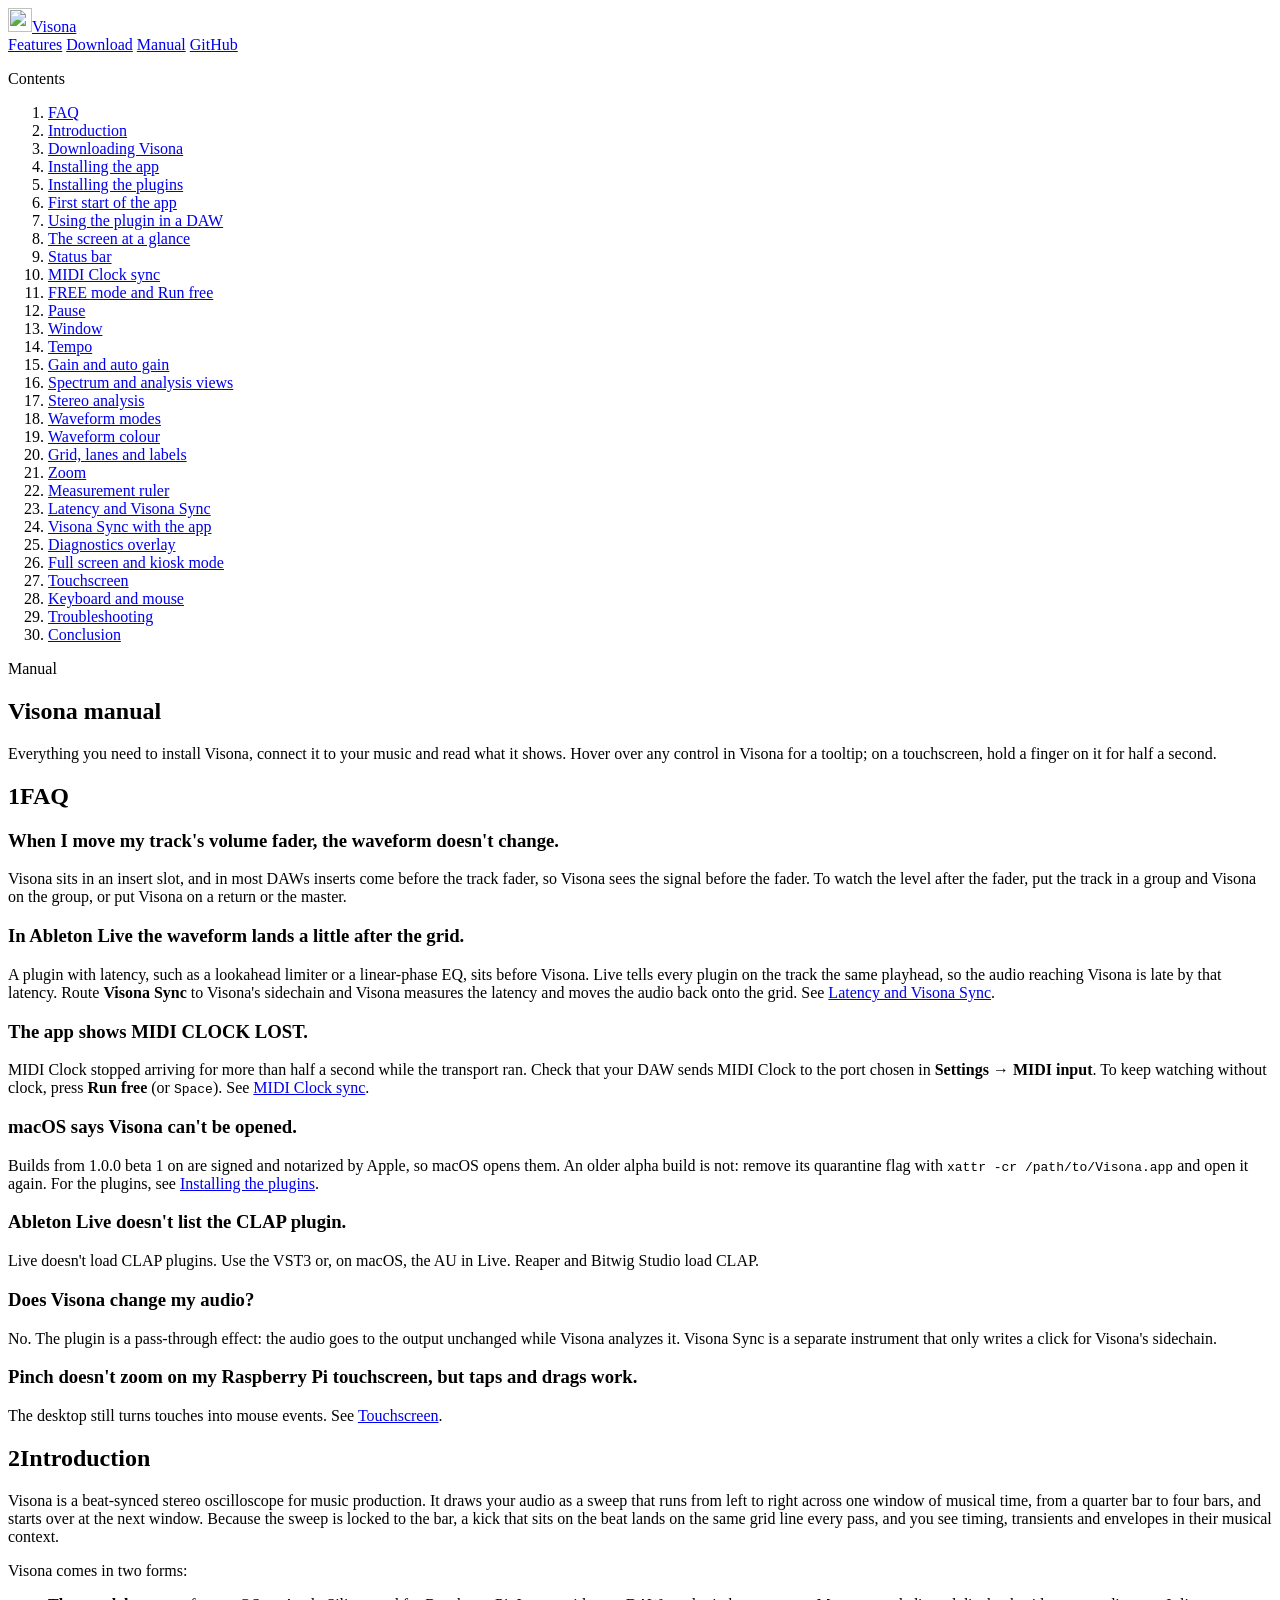
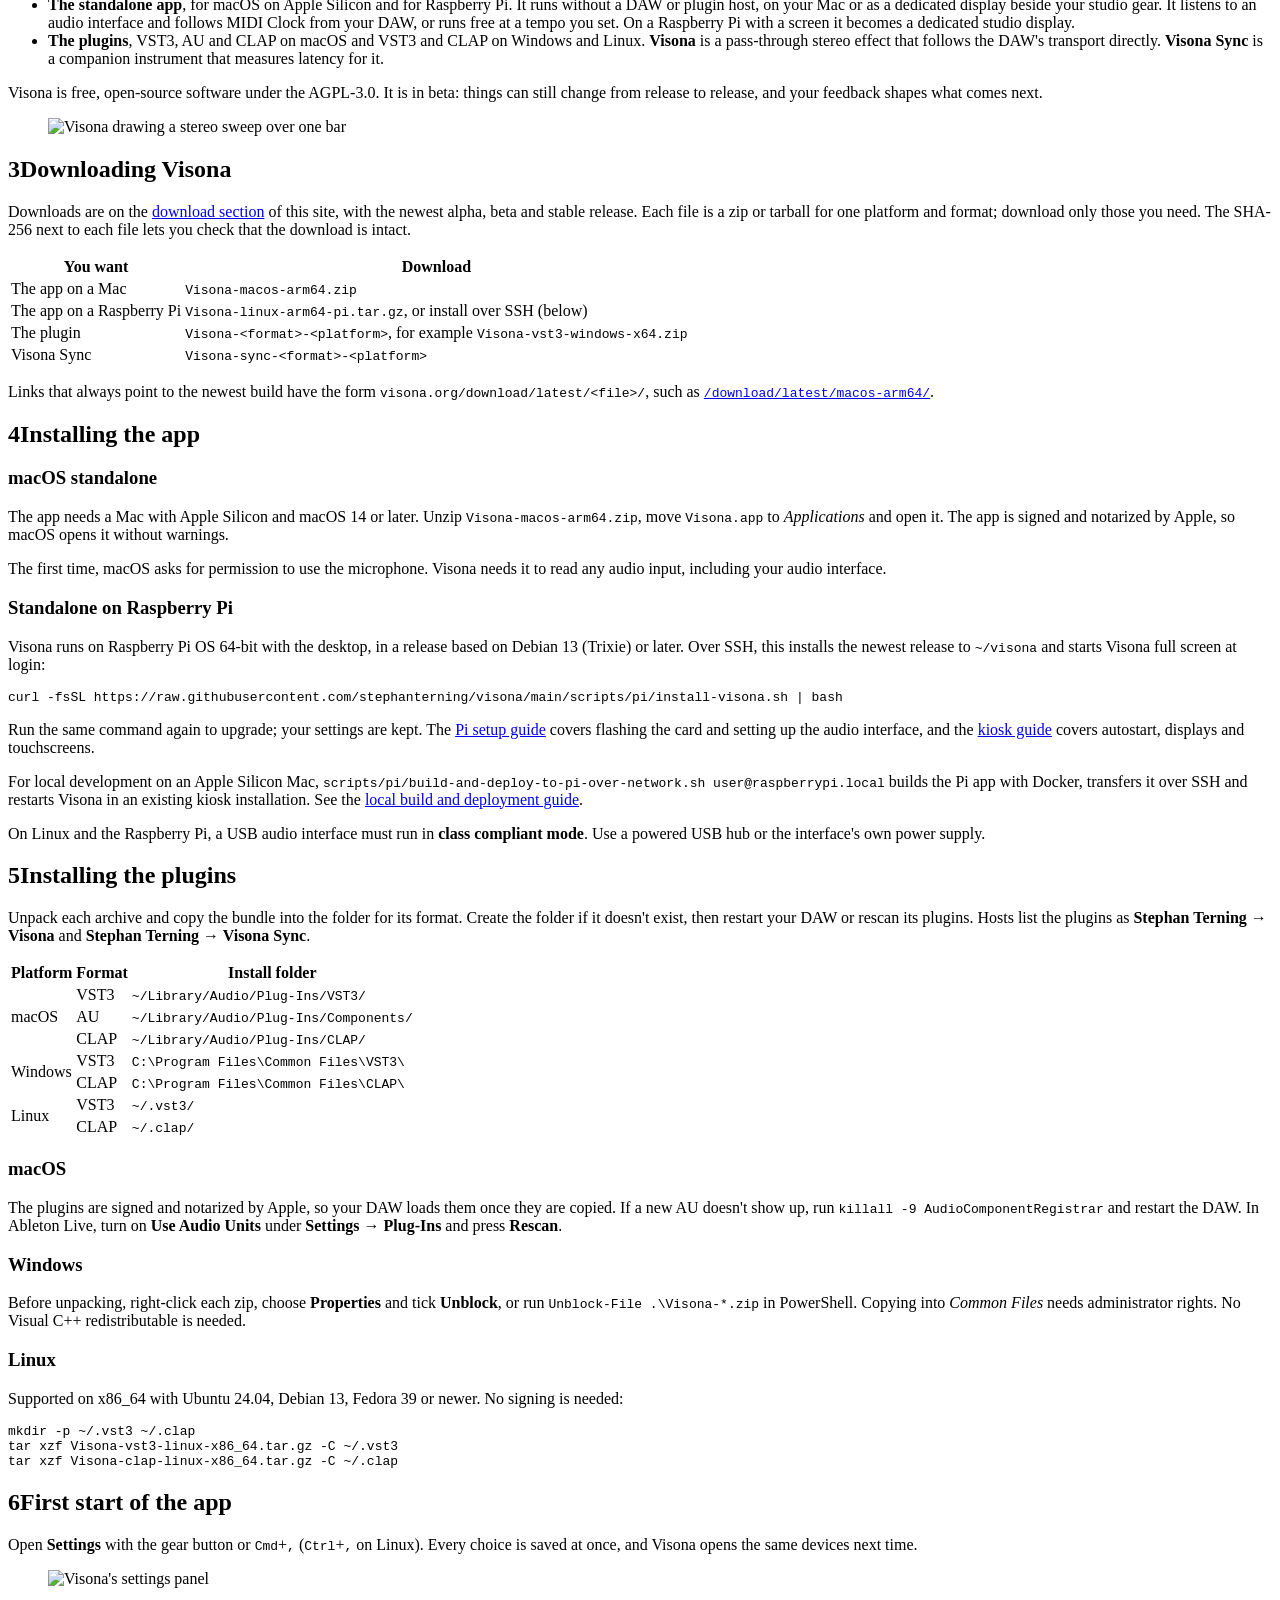
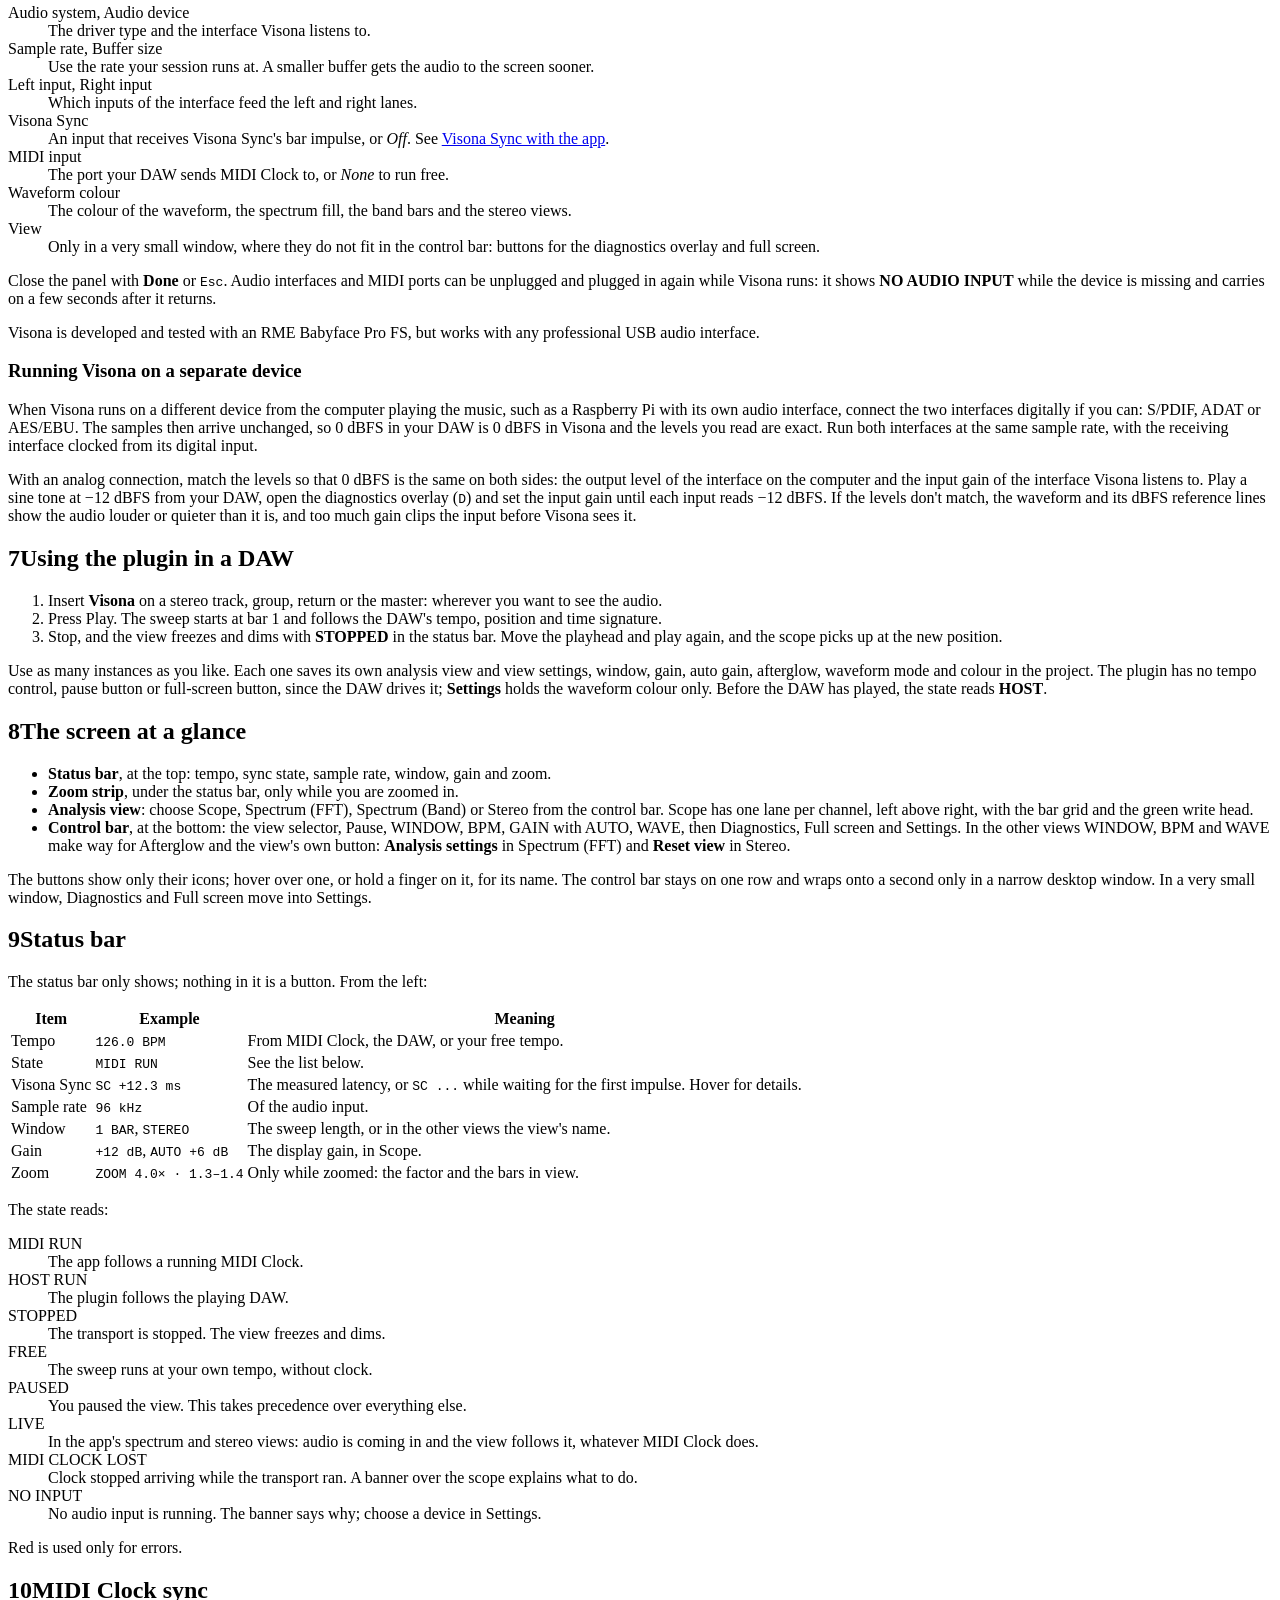
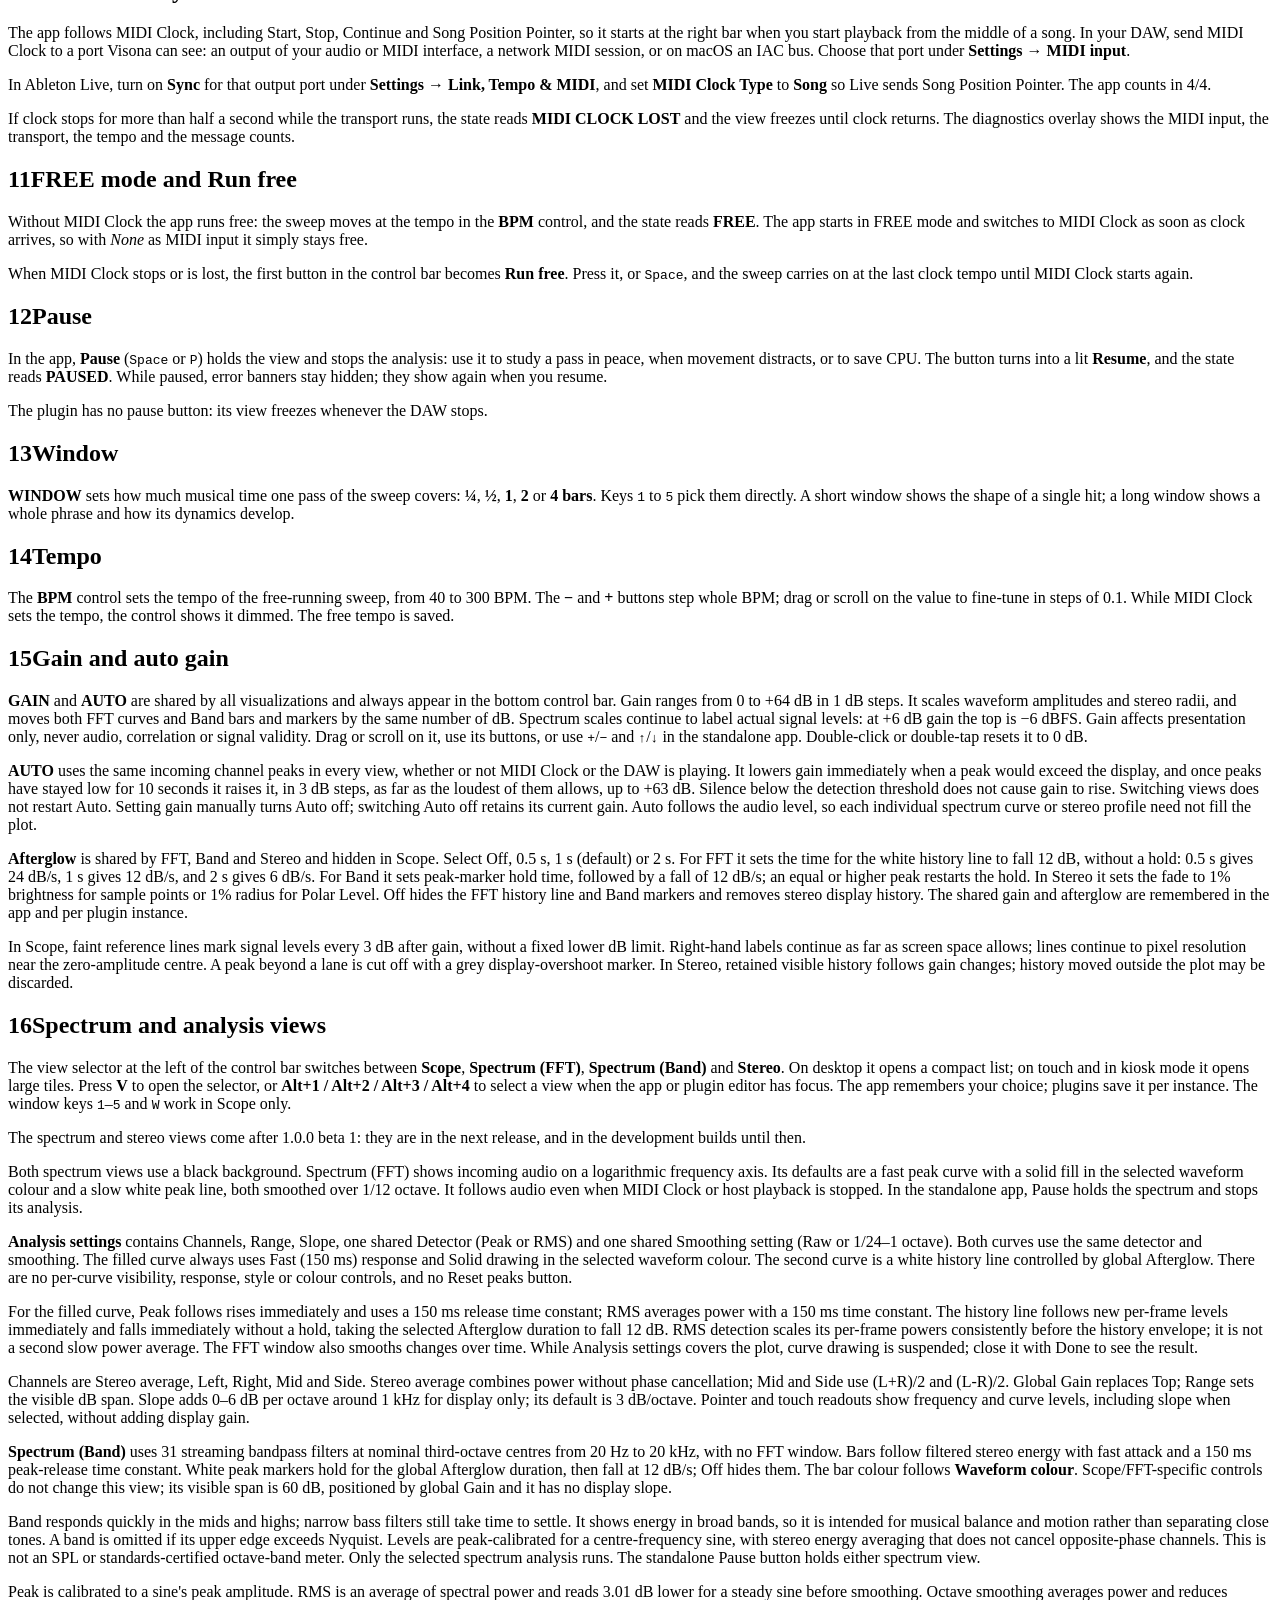
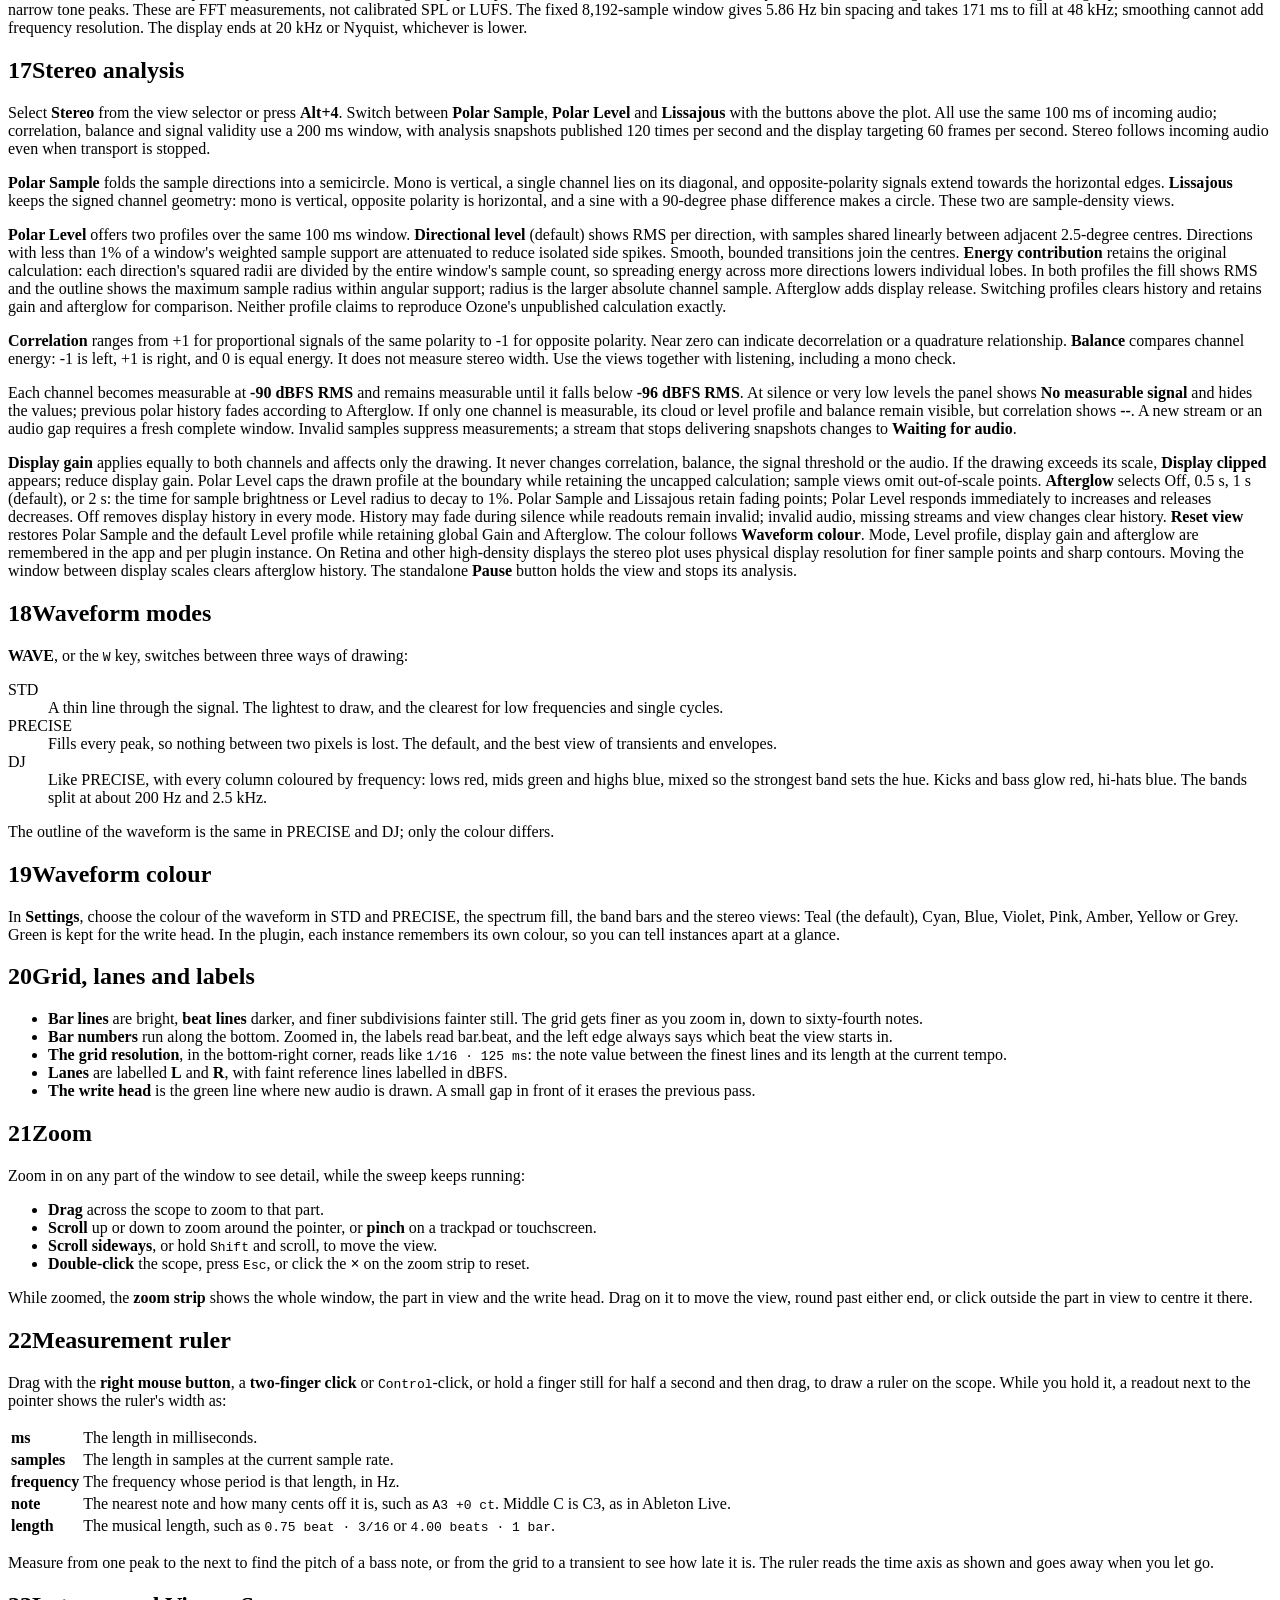
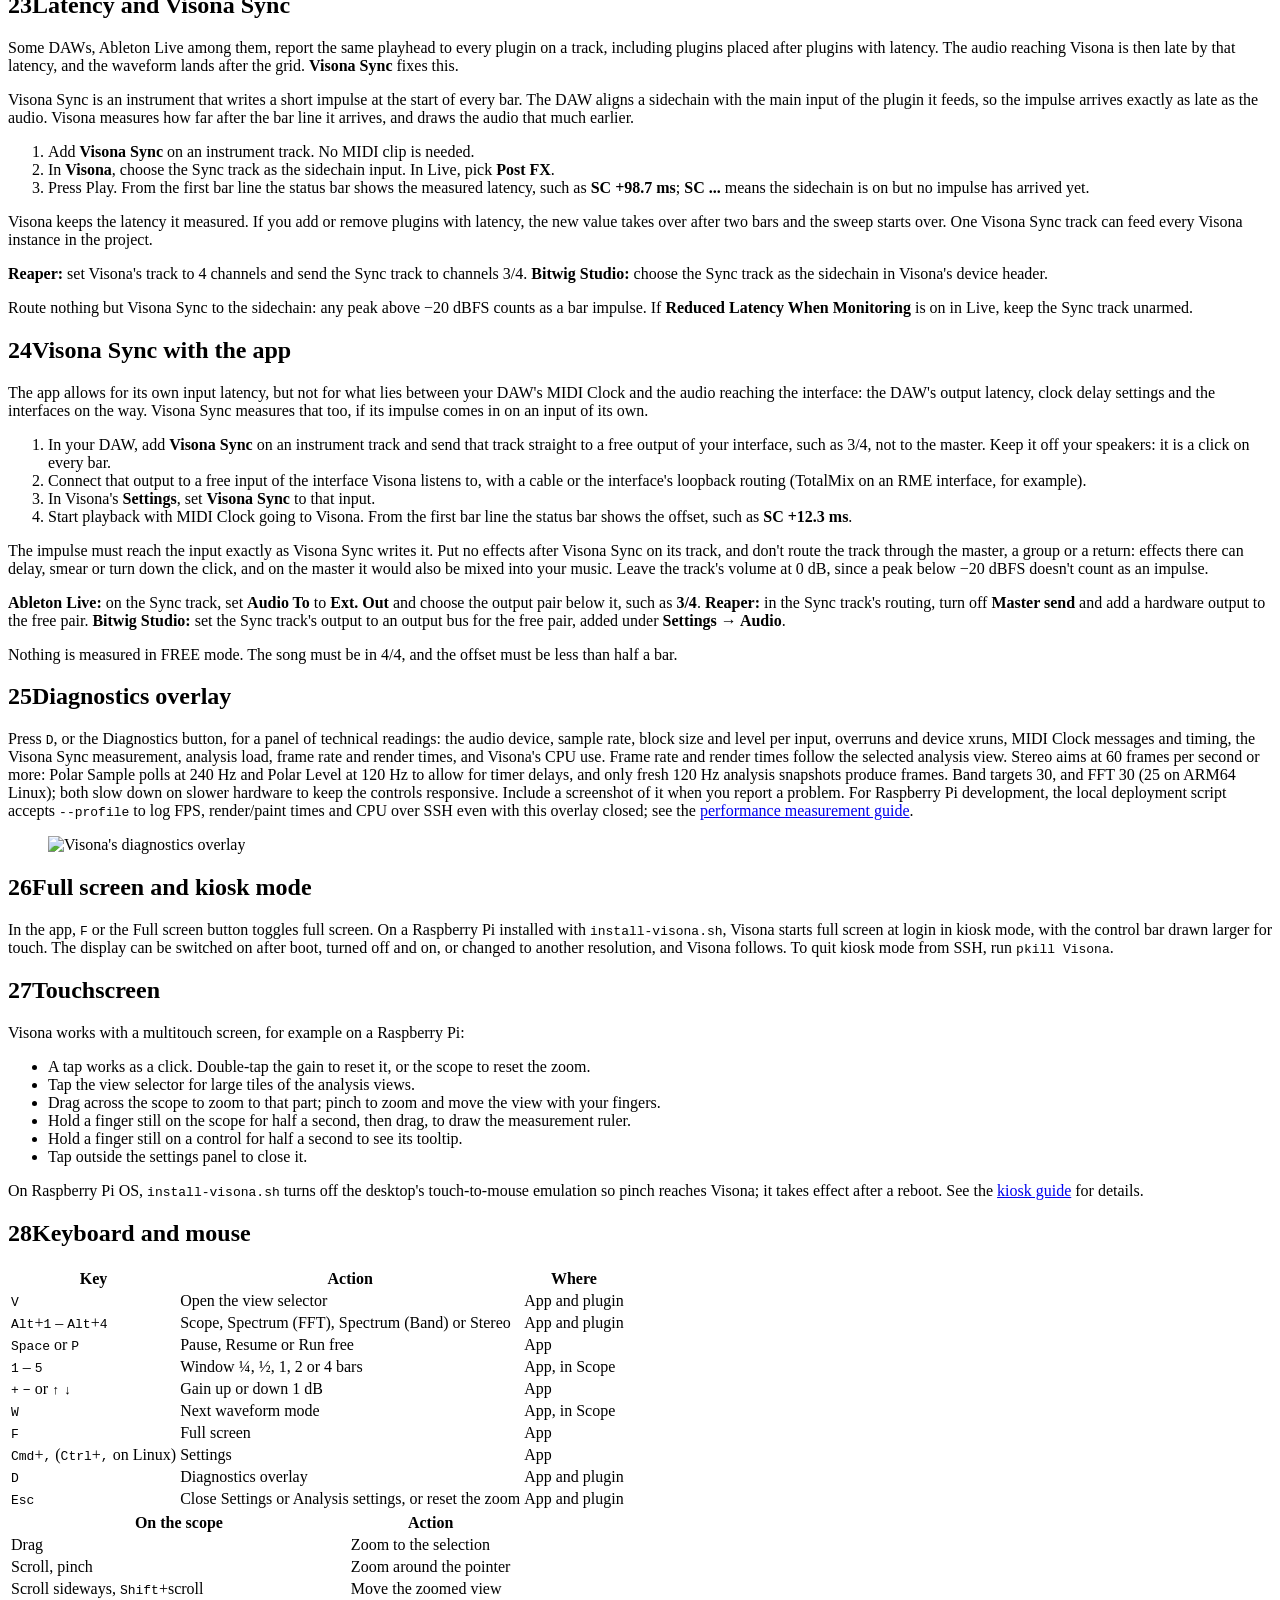
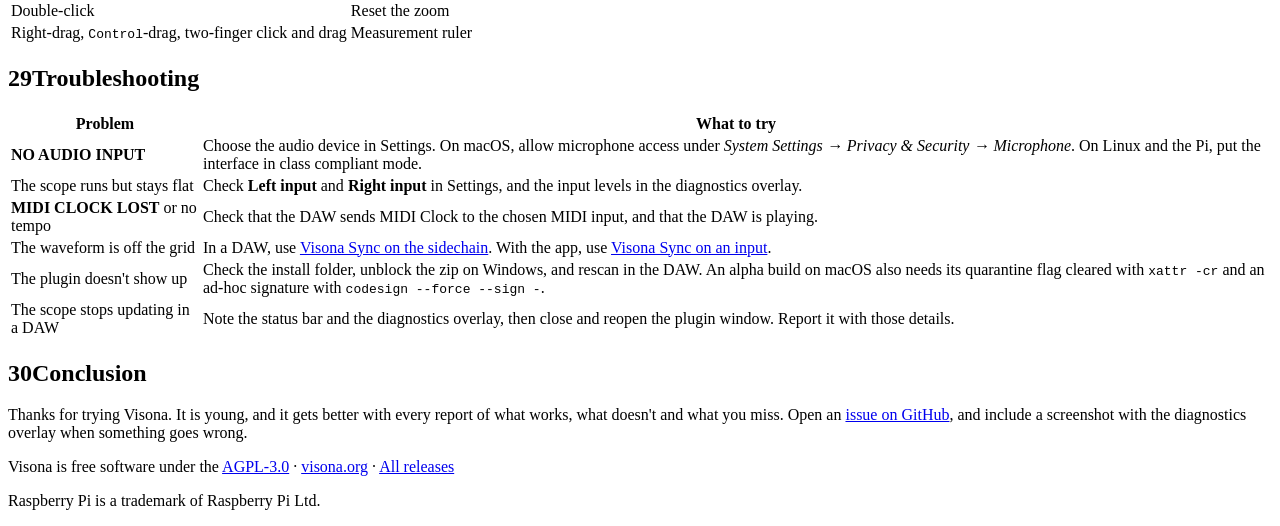
==== commit 43530ba6: "State the Pi OS release the binaries need, and that nothing writes the plugin defaults The release a" ====
--- a/site/static/manual/index.html
+++ b/site/static/manual/index.html
@@ -122,7 +122,7 @@
         <p>The first time, macOS asks for permission to use the microphone. Visona needs it to read any audio input, including your audio interface.</p>
 
         <h3 id="install-pi">Standalone on Raspberry Pi</h3>
-        <p>Visona runs on Raspberry Pi OS 64-bit with the desktop. Over SSH, this installs the newest release to <code>~/visona</code> and starts Visona full screen at login:</p>
+        <p>Visona runs on Raspberry Pi OS 64-bit with the desktop, in a release based on Debian 13 (Trixie) or later. Over SSH, this installs the newest release to <code>~/visona</code> and starts Visona full screen at login:</p>
         <pre><code>curl -fsSL https://raw.githubusercontent.com/stephanterning/visona/main/scripts/pi/install-visona.sh | bash</code></pre>
         <p>Run the same command again to upgrade; your settings are kept. The <a href="https://github.com/stephanterning/visona/blob/main/docs/pi-setup.md">Pi setup guide</a> covers flashing the card and setting up the audio interface, and the <a href="https://github.com/stephanterning/visona/blob/main/docs/pi-kiosk.md">kiosk guide</a> covers autostart, displays and touchscreens.</p>
         <p>For local development on an Apple Silicon Mac, <code>scripts/pi/build-and-deploy-to-pi-over-network.sh user@raspberrypi.local</code> builds the Pi app with Docker, transfers it over SSH and restarts Visona in an existing kiosk installation. See the <a href="https://github.com/stephanterning/visona/blob/main/docs/pi-build.md#build-on-an-apple-silicon-mac-and-deploy-over-ssh">local build and deployment guide</a>.</p>
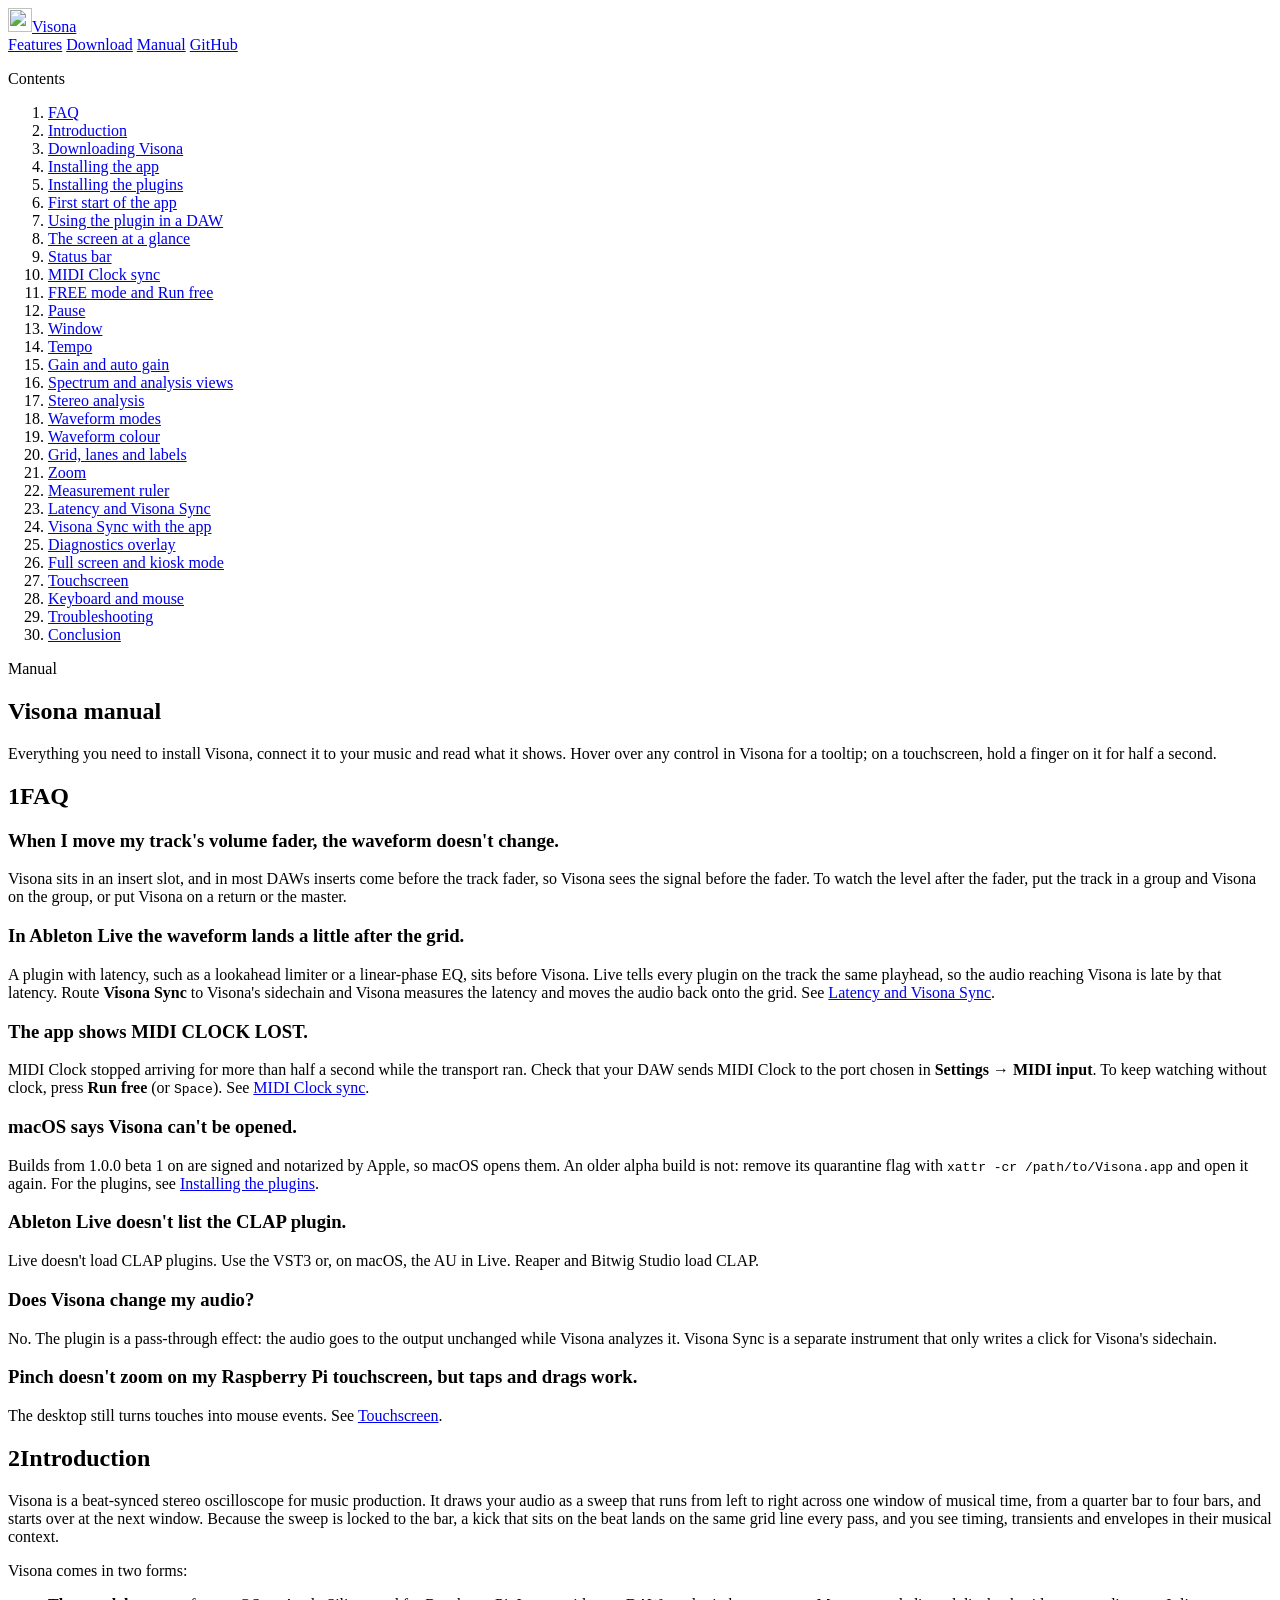
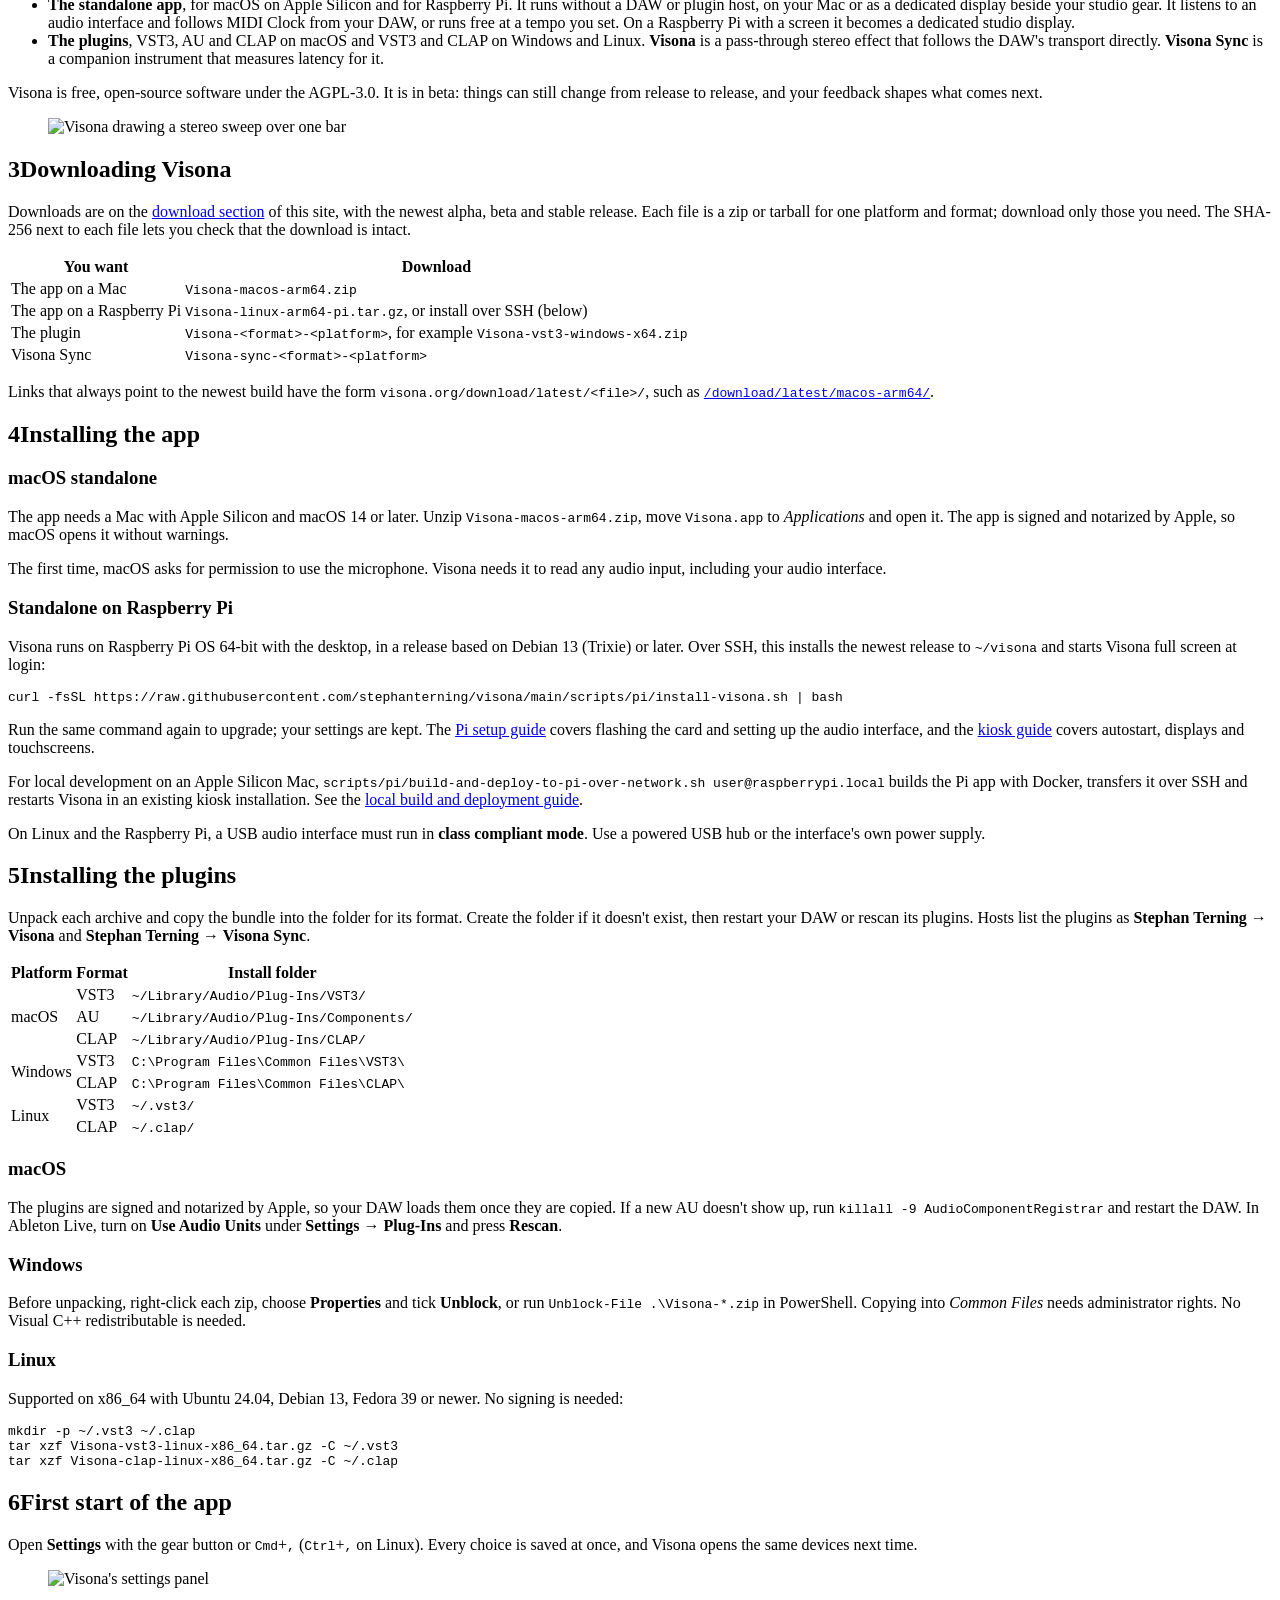
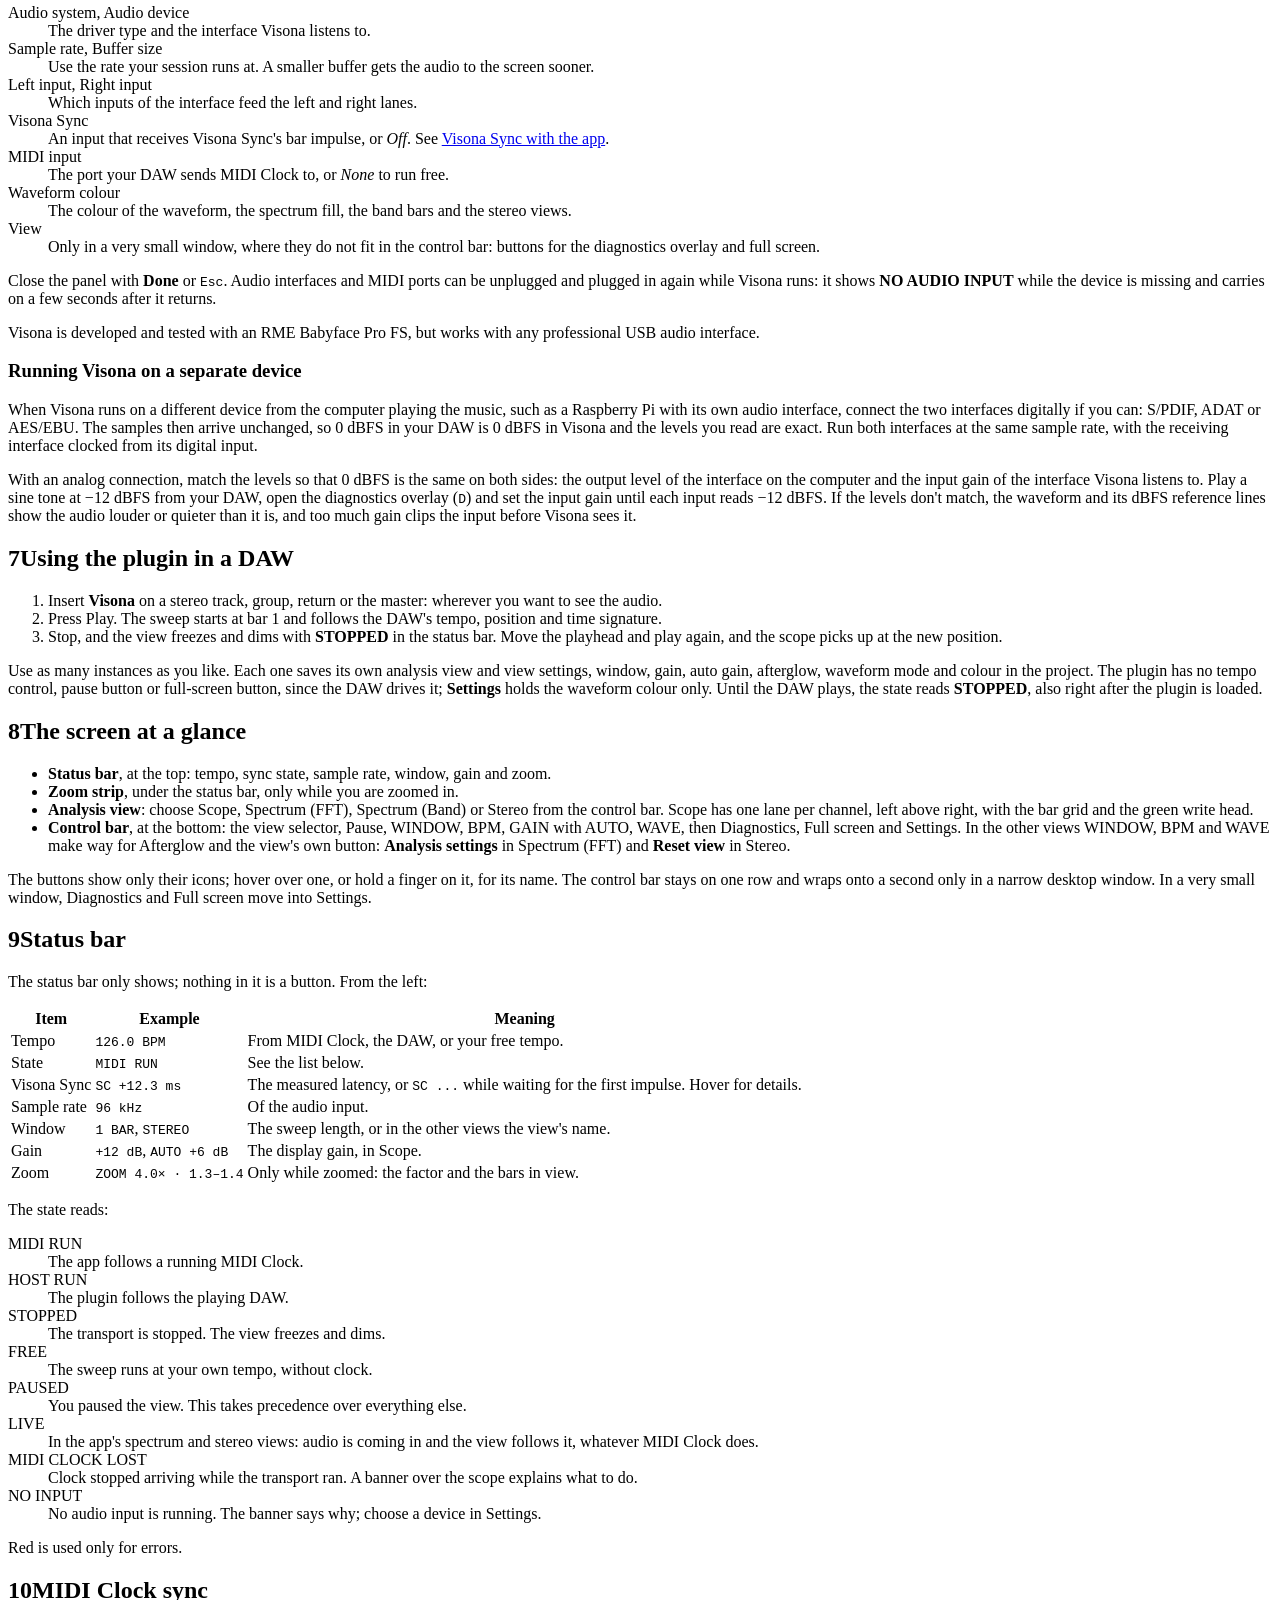
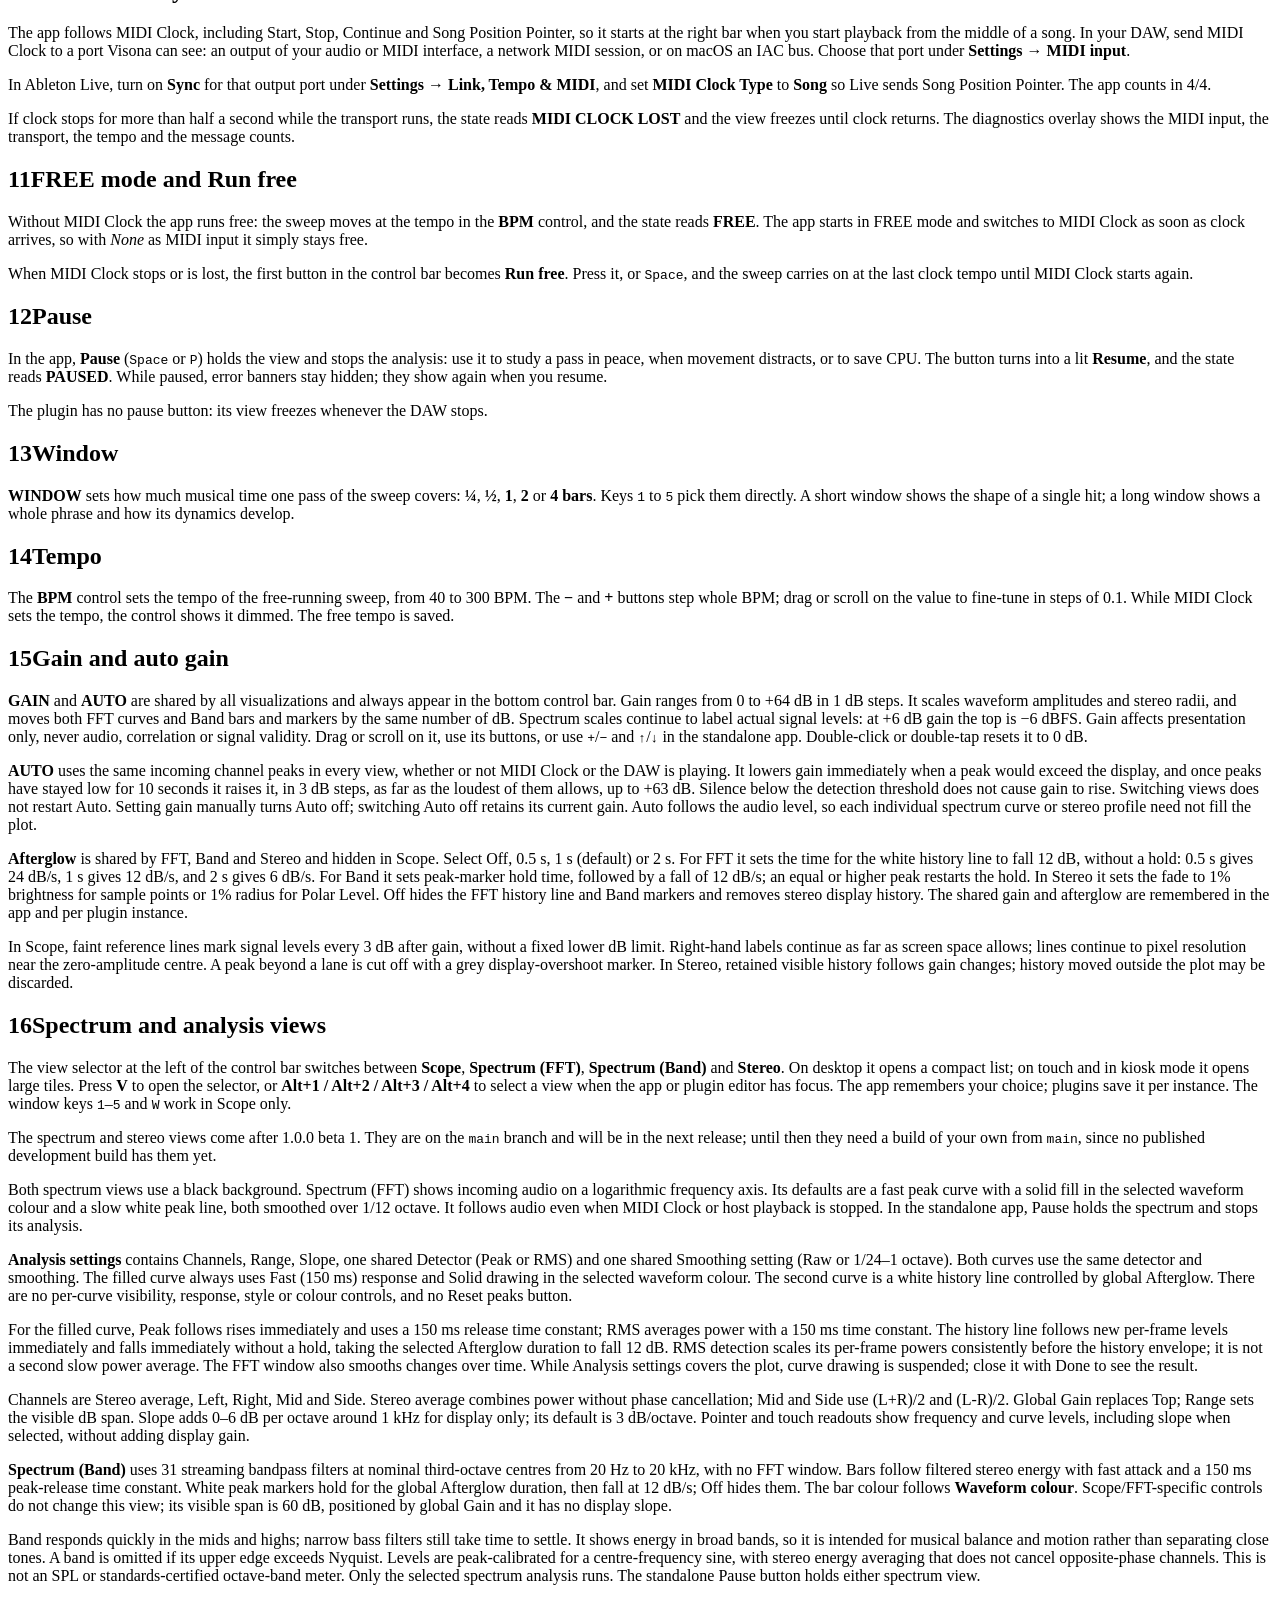
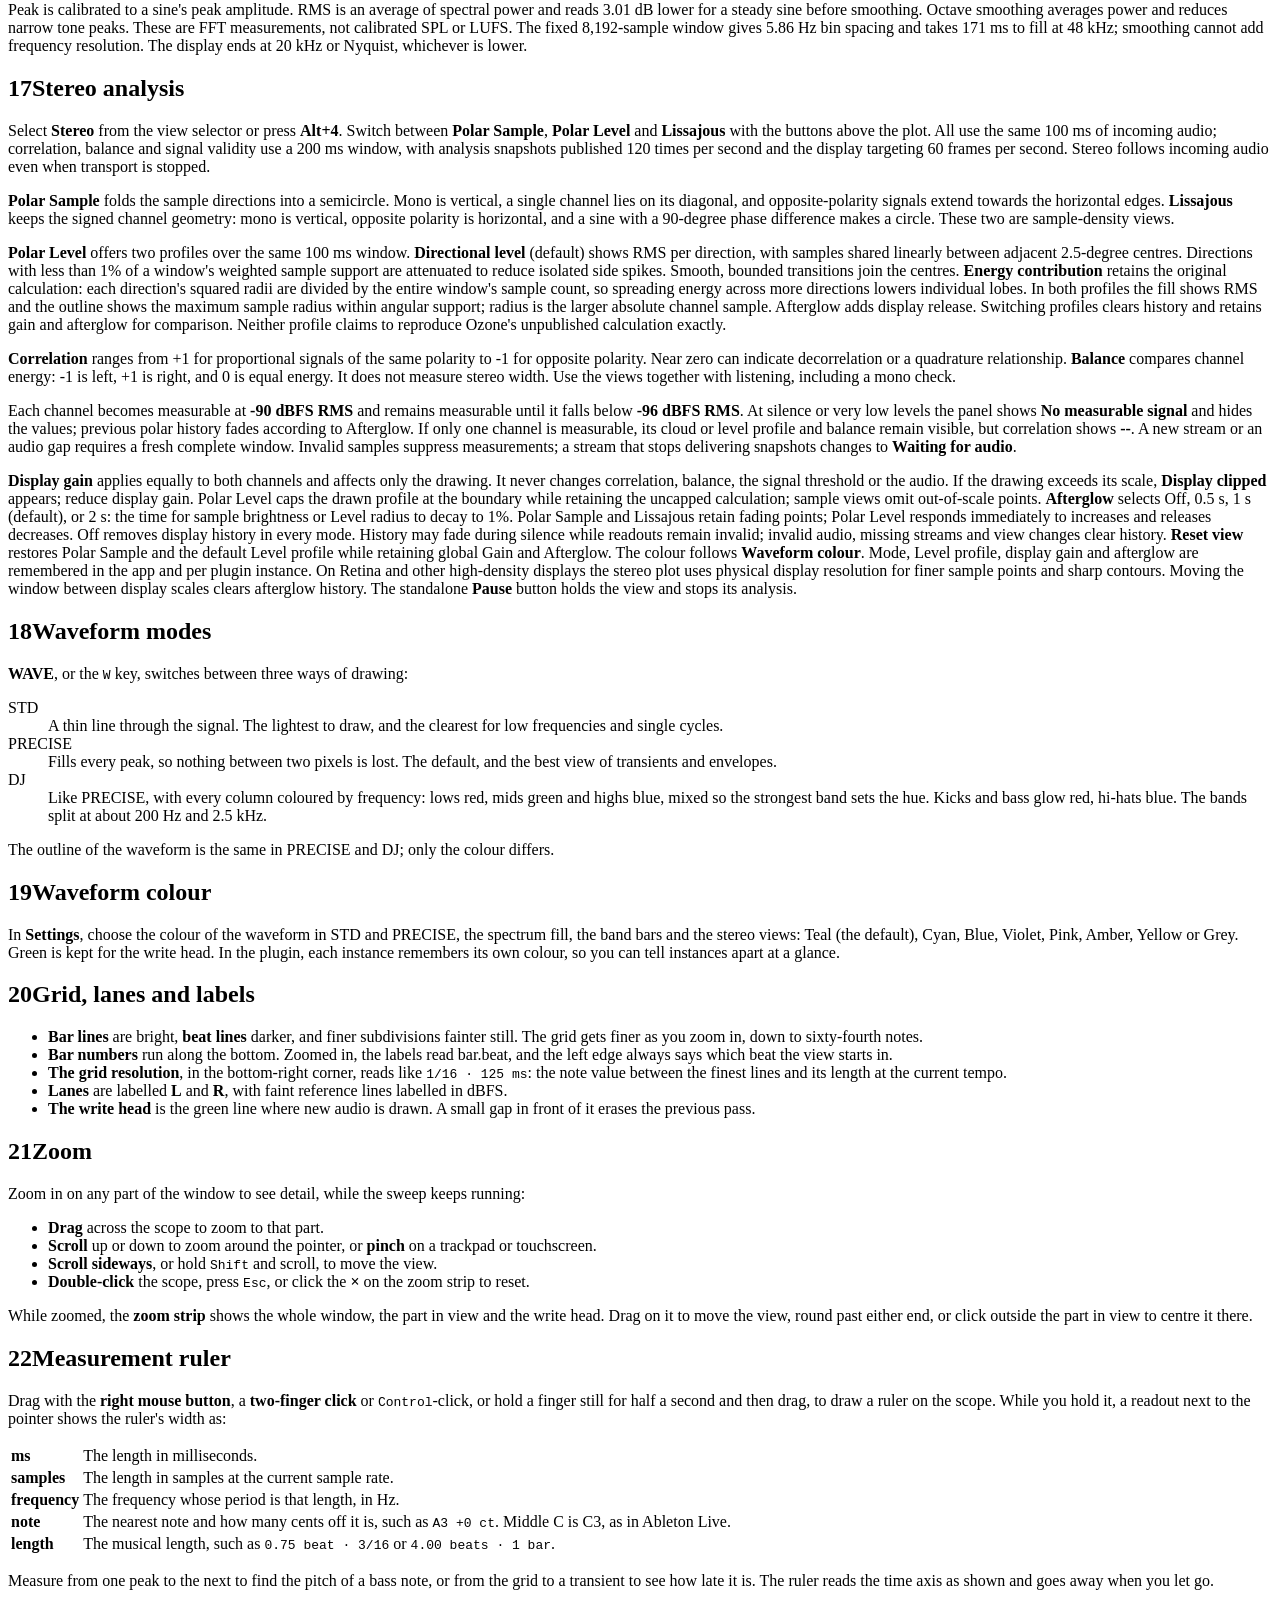
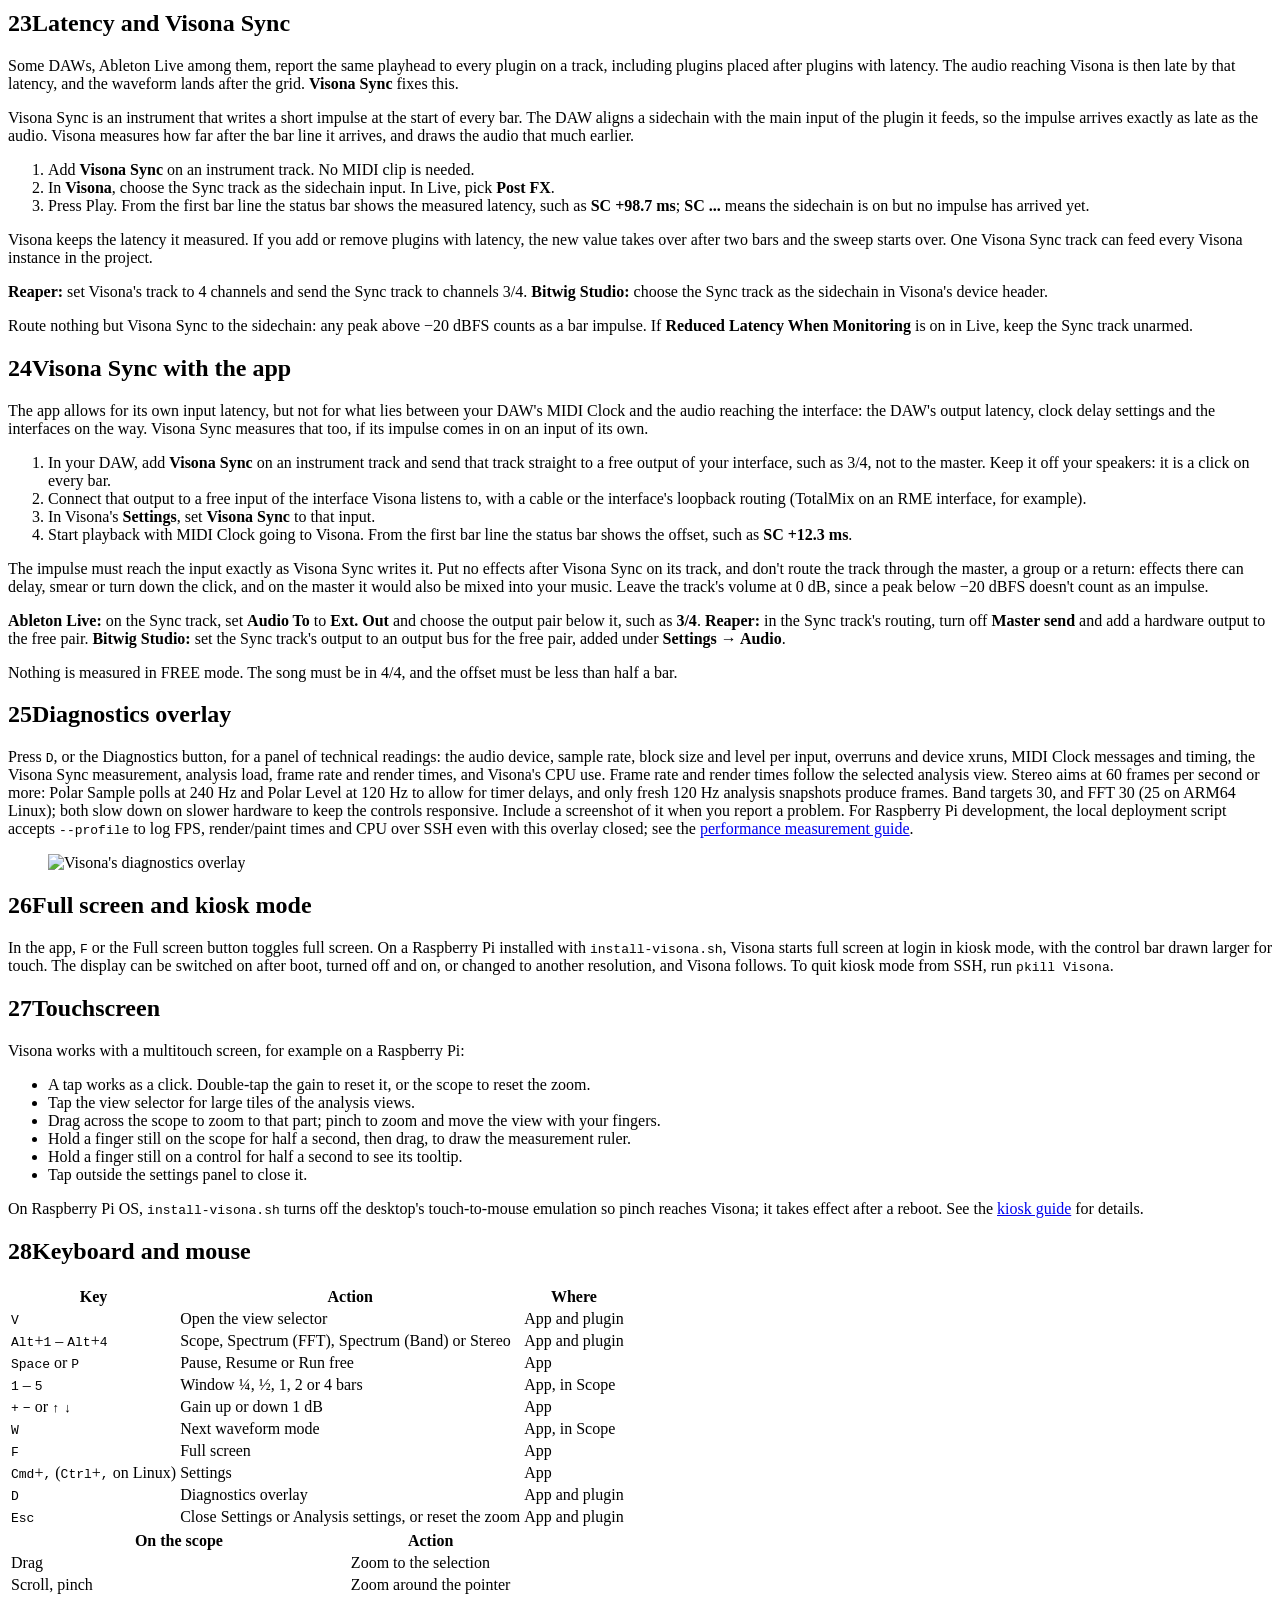
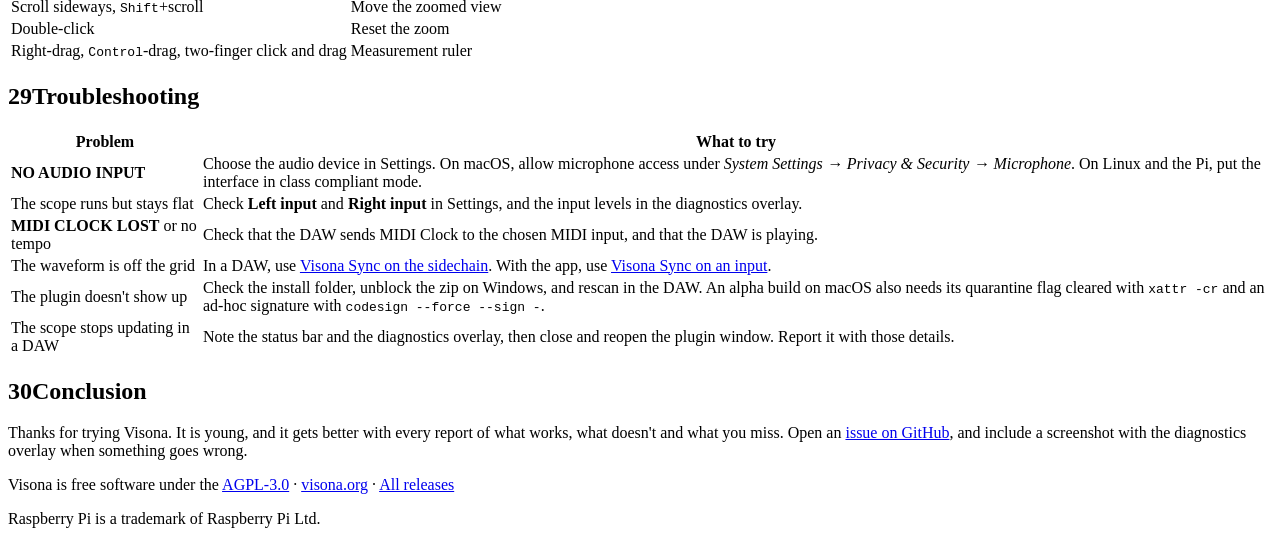
==== commit dd153bb9: "Correct three statements found in review of the docs PR - technical-review.md: each new analyzer alr" ====
--- a/site/static/manual/index.html
+++ b/site/static/manual/index.html
@@ -193,7 +193,7 @@
           <li>Press Play. The sweep starts at bar 1 and follows the DAW's tempo, position and time signature.</li>
           <li>Stop, and the view freezes and dims with <strong>STOPPED</strong> in the status bar. Move the playhead and play again, and the scope picks up at the new position.</li>
         </ol>
-        <p>Use as many instances as you like. Each one saves its own analysis view and view settings, window, gain, auto gain, afterglow, waveform mode and colour in the project. The plugin has no tempo control, pause button or full-screen button, since the DAW drives it; <strong>Settings</strong> holds the waveform colour only. Before the DAW has played, the state reads <strong>HOST</strong>.</p>
+        <p>Use as many instances as you like. Each one saves its own analysis view and view settings, window, gain, auto gain, afterglow, waveform mode and colour in the project. The plugin has no tempo control, pause button or full-screen button, since the DAW drives it; <strong>Settings</strong> holds the waveform colour only. Until the DAW plays, the state reads <strong>STOPPED</strong>, also right after the plugin is loaded.</p>
       </section>
 
       <section id="screen">
@@ -276,7 +276,7 @@
       <section id="spectrum">
         <h2><span class="num">16</span>Spectrum and analysis views</h2>
         <p>The view selector at the left of the control bar switches between <strong>Scope</strong>, <strong>Spectrum (FFT)</strong>, <strong>Spectrum (Band)</strong> and <strong>Stereo</strong>. On desktop it opens a compact list; on touch and in kiosk mode it opens large tiles. Press <strong>V</strong> to open the selector, or <strong>Alt+1 / Alt+2 / Alt+3 / Alt+4</strong> to select a view when the app or plugin editor has focus. The app remembers your choice; plugins save it per instance. The window keys <kbd>1</kbd>–<kbd>5</kbd> and <kbd>W</kbd> work in Scope only.</p>
-        <p class="callout">The spectrum and stereo views come after 1.0.0 beta 1: they are in the next release, and in the development builds until then.</p>
+        <p class="callout">The spectrum and stereo views come after 1.0.0 beta 1. They are on the <code>main</code> branch and will be in the next release; until then they need a build of your own from <code>main</code>, since no published development build has them yet.</p>
         <p>Both spectrum views use a black background. Spectrum (FFT) shows incoming audio on a logarithmic frequency axis. Its defaults are a fast peak curve with a solid fill in the selected waveform colour and a slow white peak line, both smoothed over 1/12 octave. It follows audio even when MIDI Clock or host playback is stopped. In the standalone app, Pause holds the spectrum and stops its analysis.</p>
         <p><strong>Analysis settings</strong> contains Channels, Range, Slope, one shared Detector (Peak or RMS) and one shared Smoothing setting (Raw or 1/24–1 octave). Both curves use the same detector and smoothing. The filled curve always uses Fast (150 ms) response and Solid drawing in the selected waveform colour. The second curve is a white history line controlled by global Afterglow. There are no per-curve visibility, response, style or colour controls, and no Reset peaks button.</p>
         <p>For the filled curve, Peak follows rises immediately and uses a 150 ms release time constant; RMS averages power with a 150 ms time constant. The history line follows new per-frame levels immediately and falls immediately without a hold, taking the selected Afterglow duration to fall 12 dB. RMS detection scales its per-frame powers consistently before the history envelope; it is not a second slow power average. The FFT window also smooths changes over time. While Analysis settings covers the plot, curve drawing is suspended; close it with Done to see the result.</p>
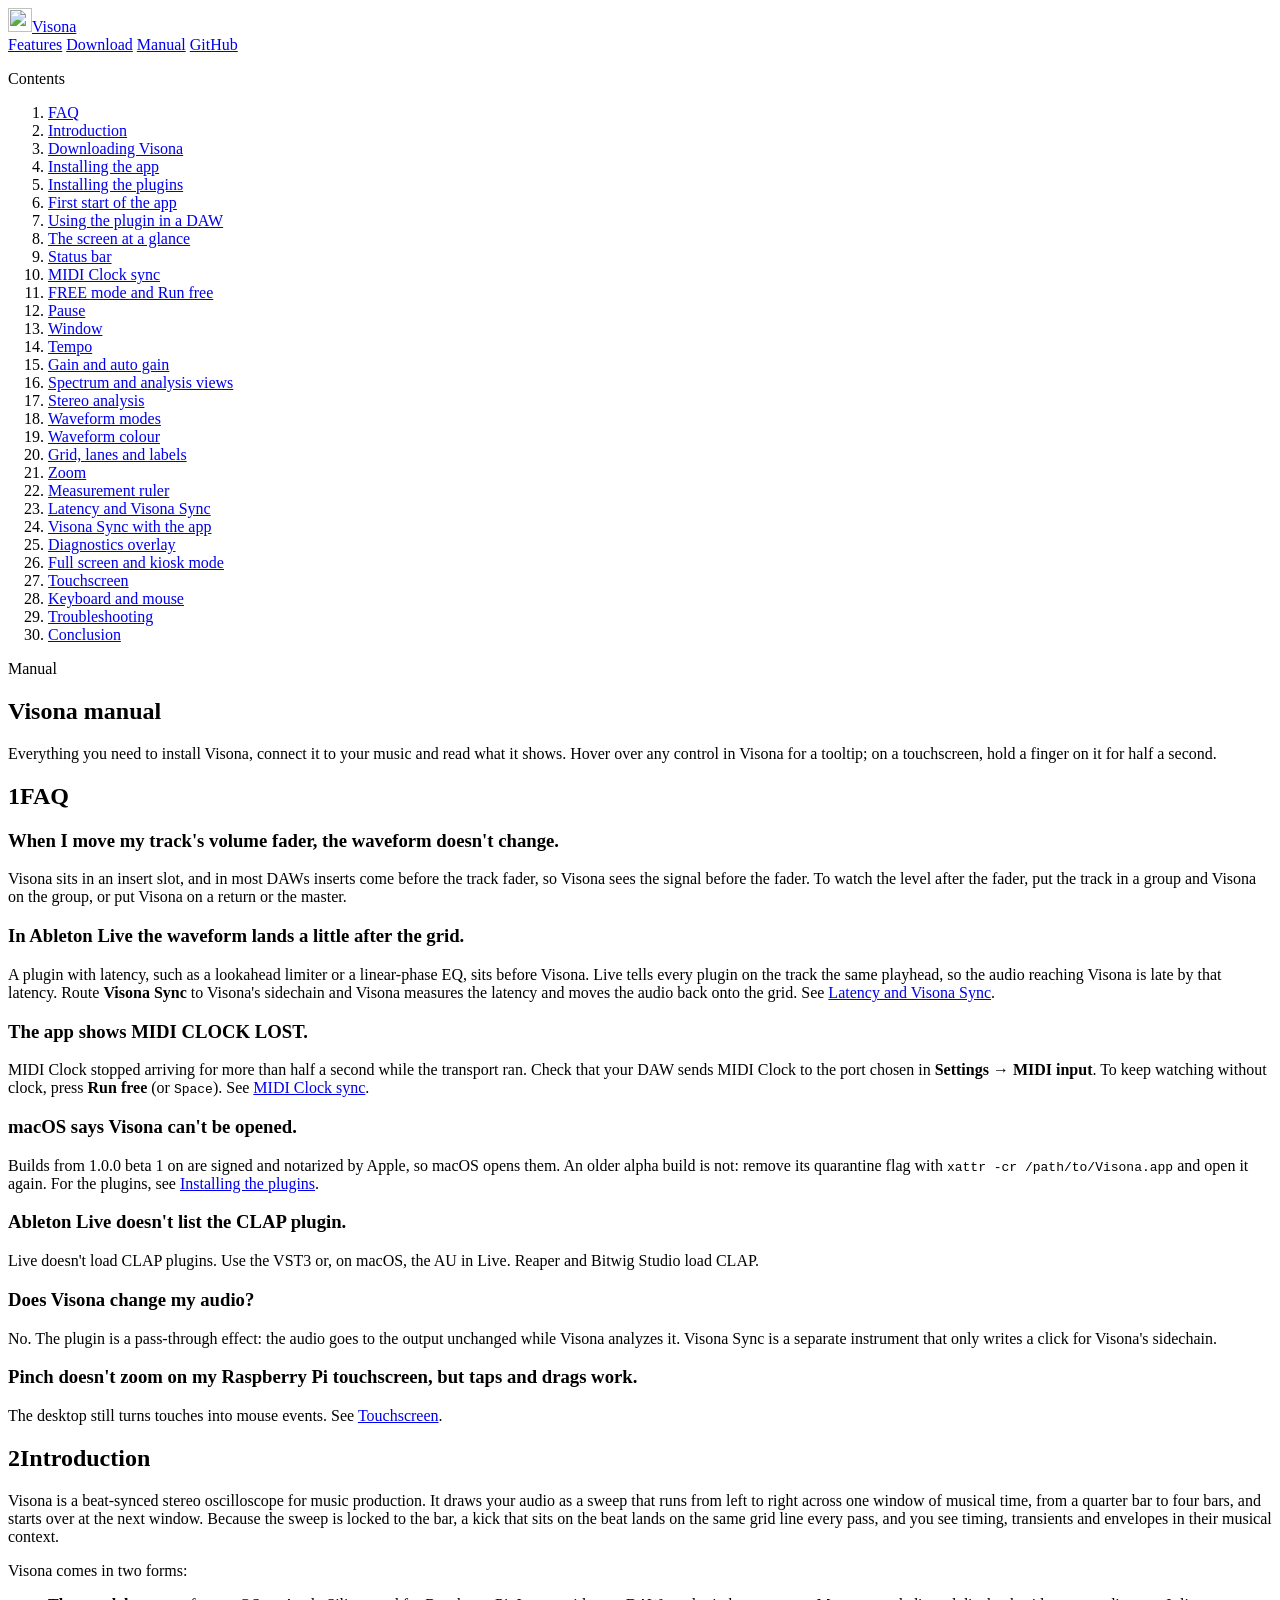
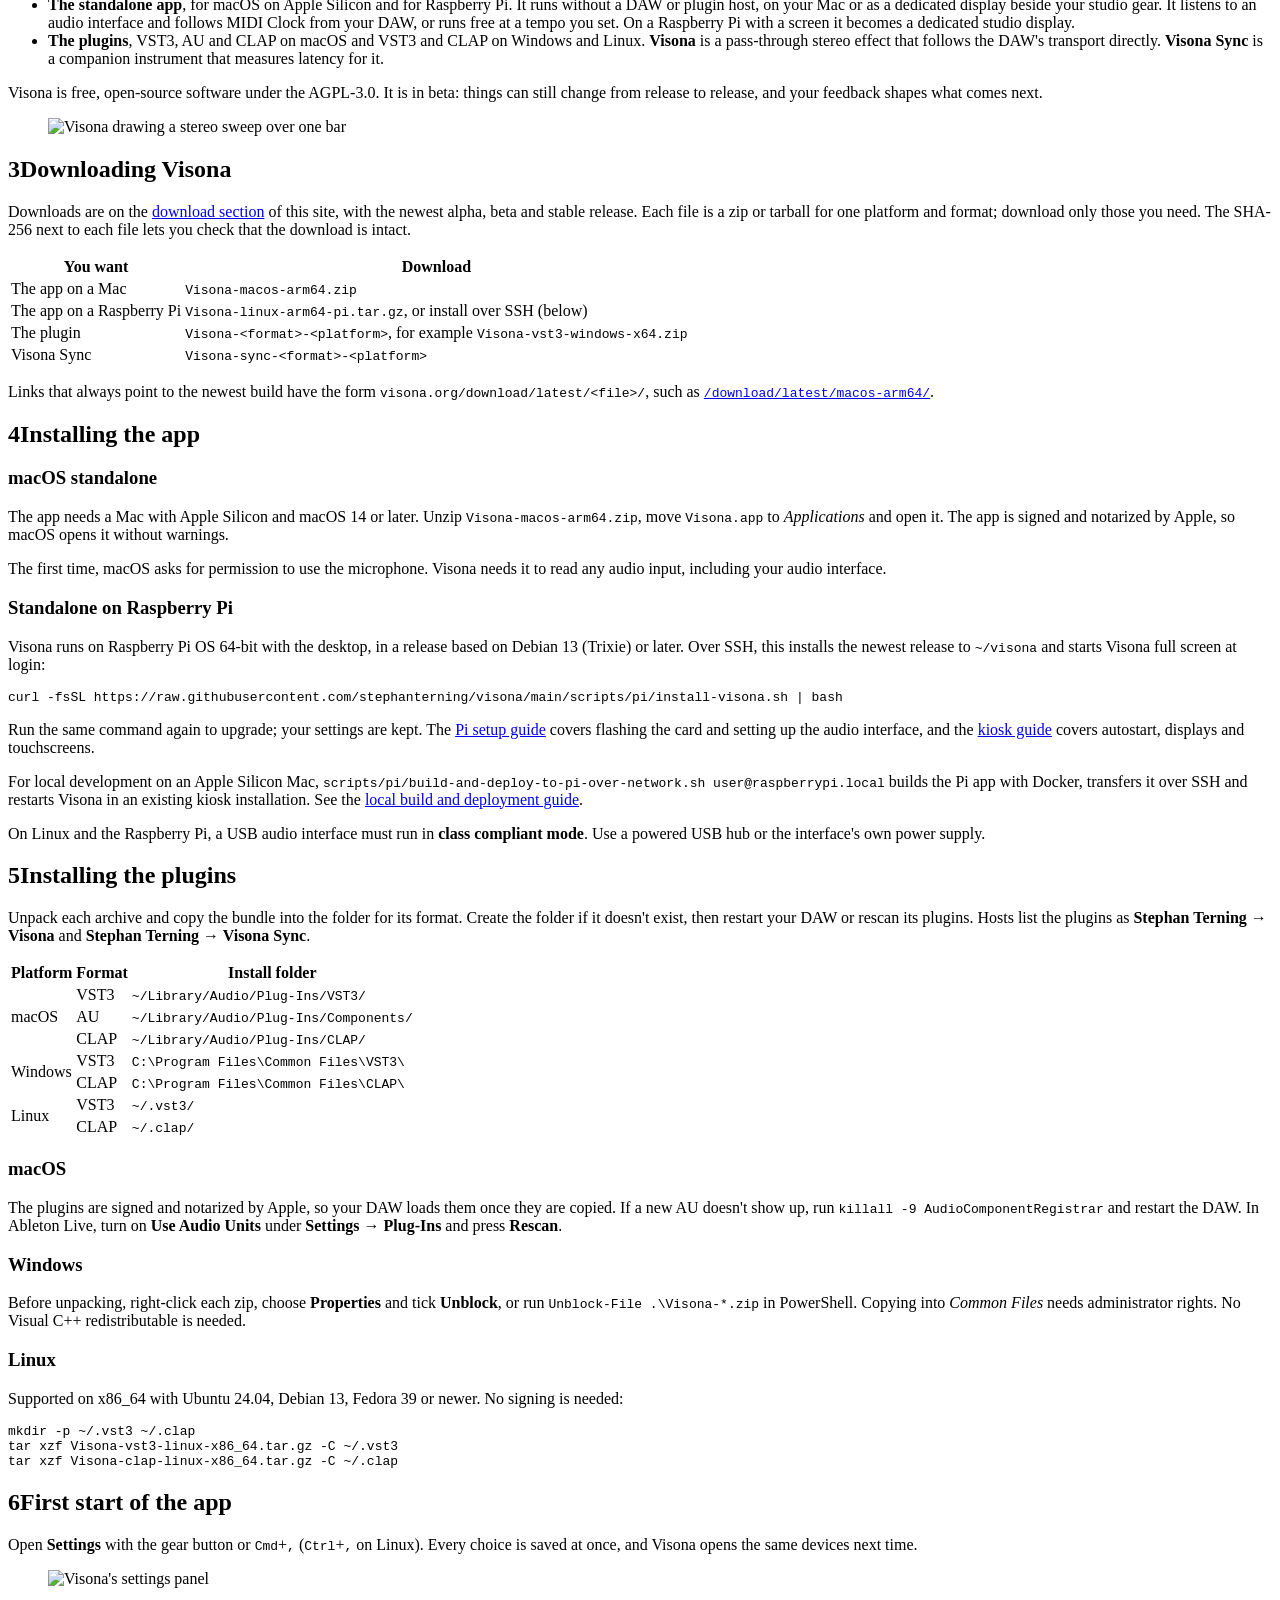
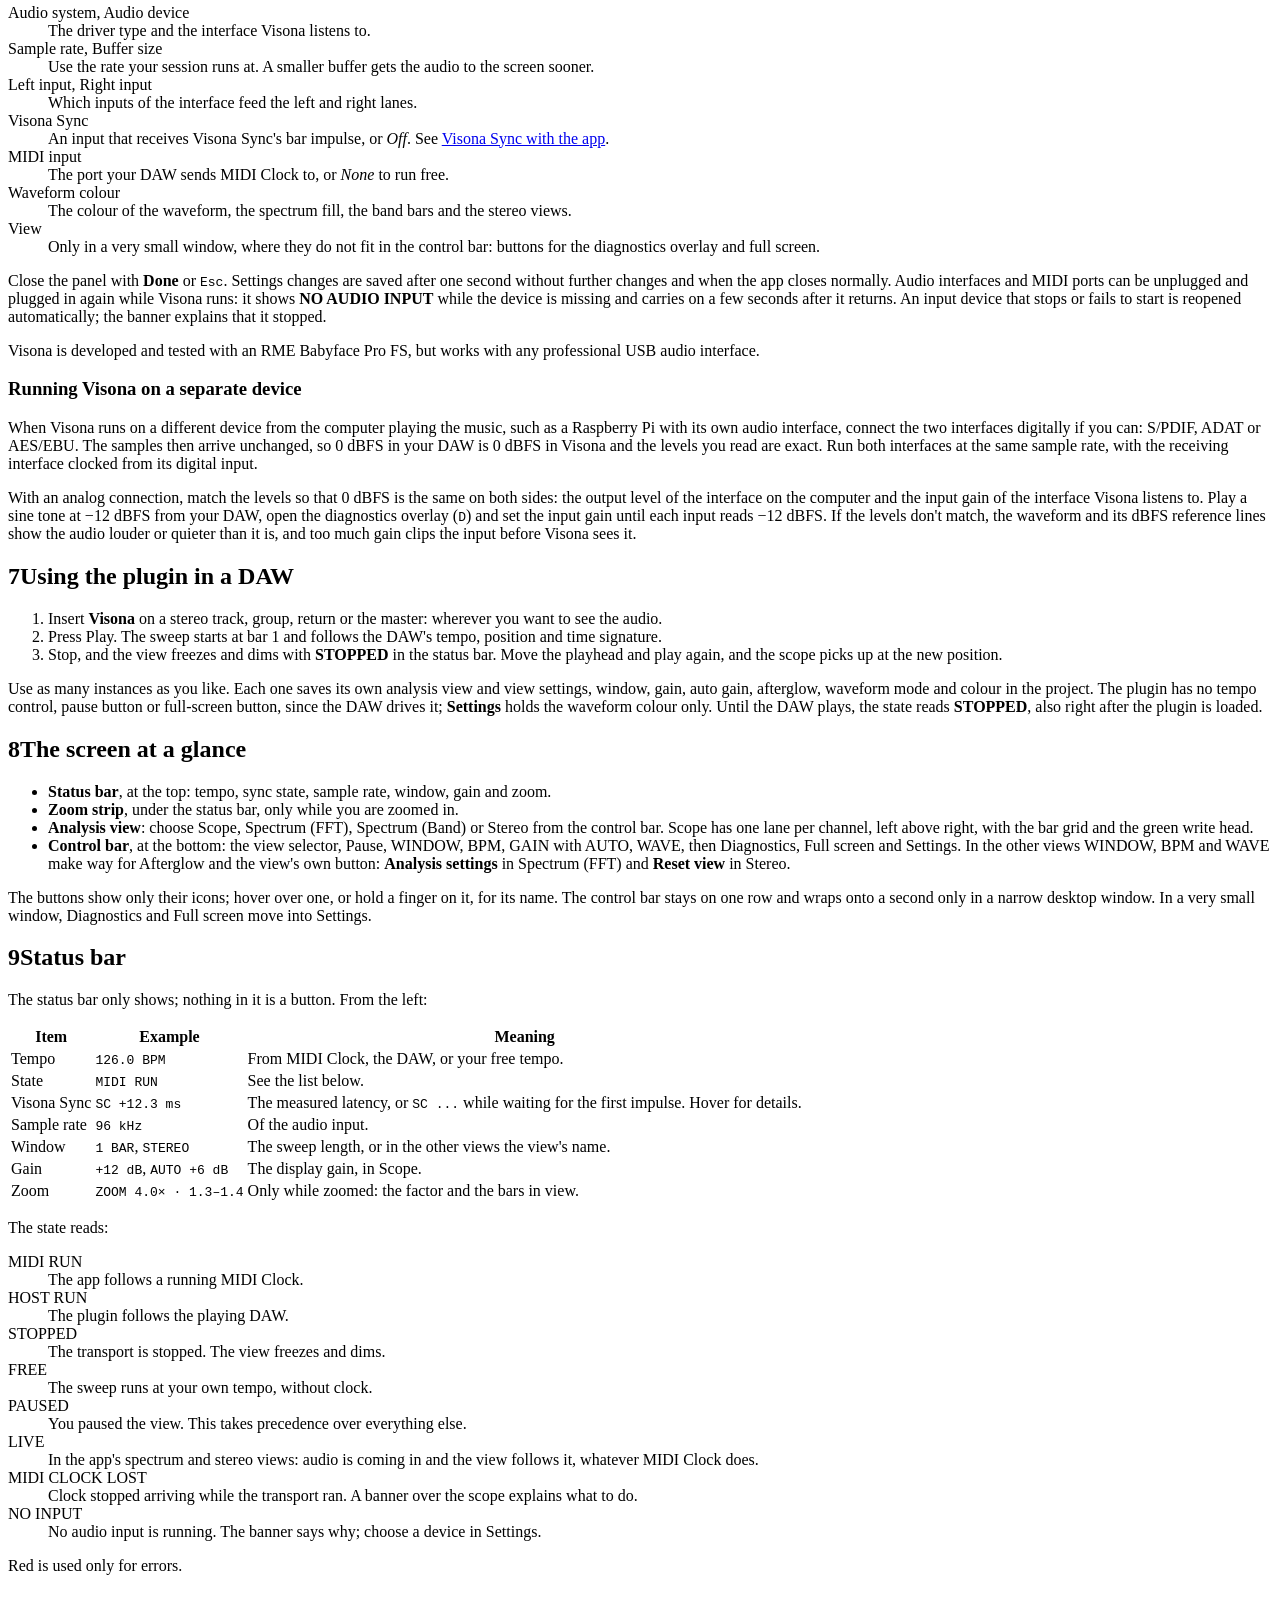
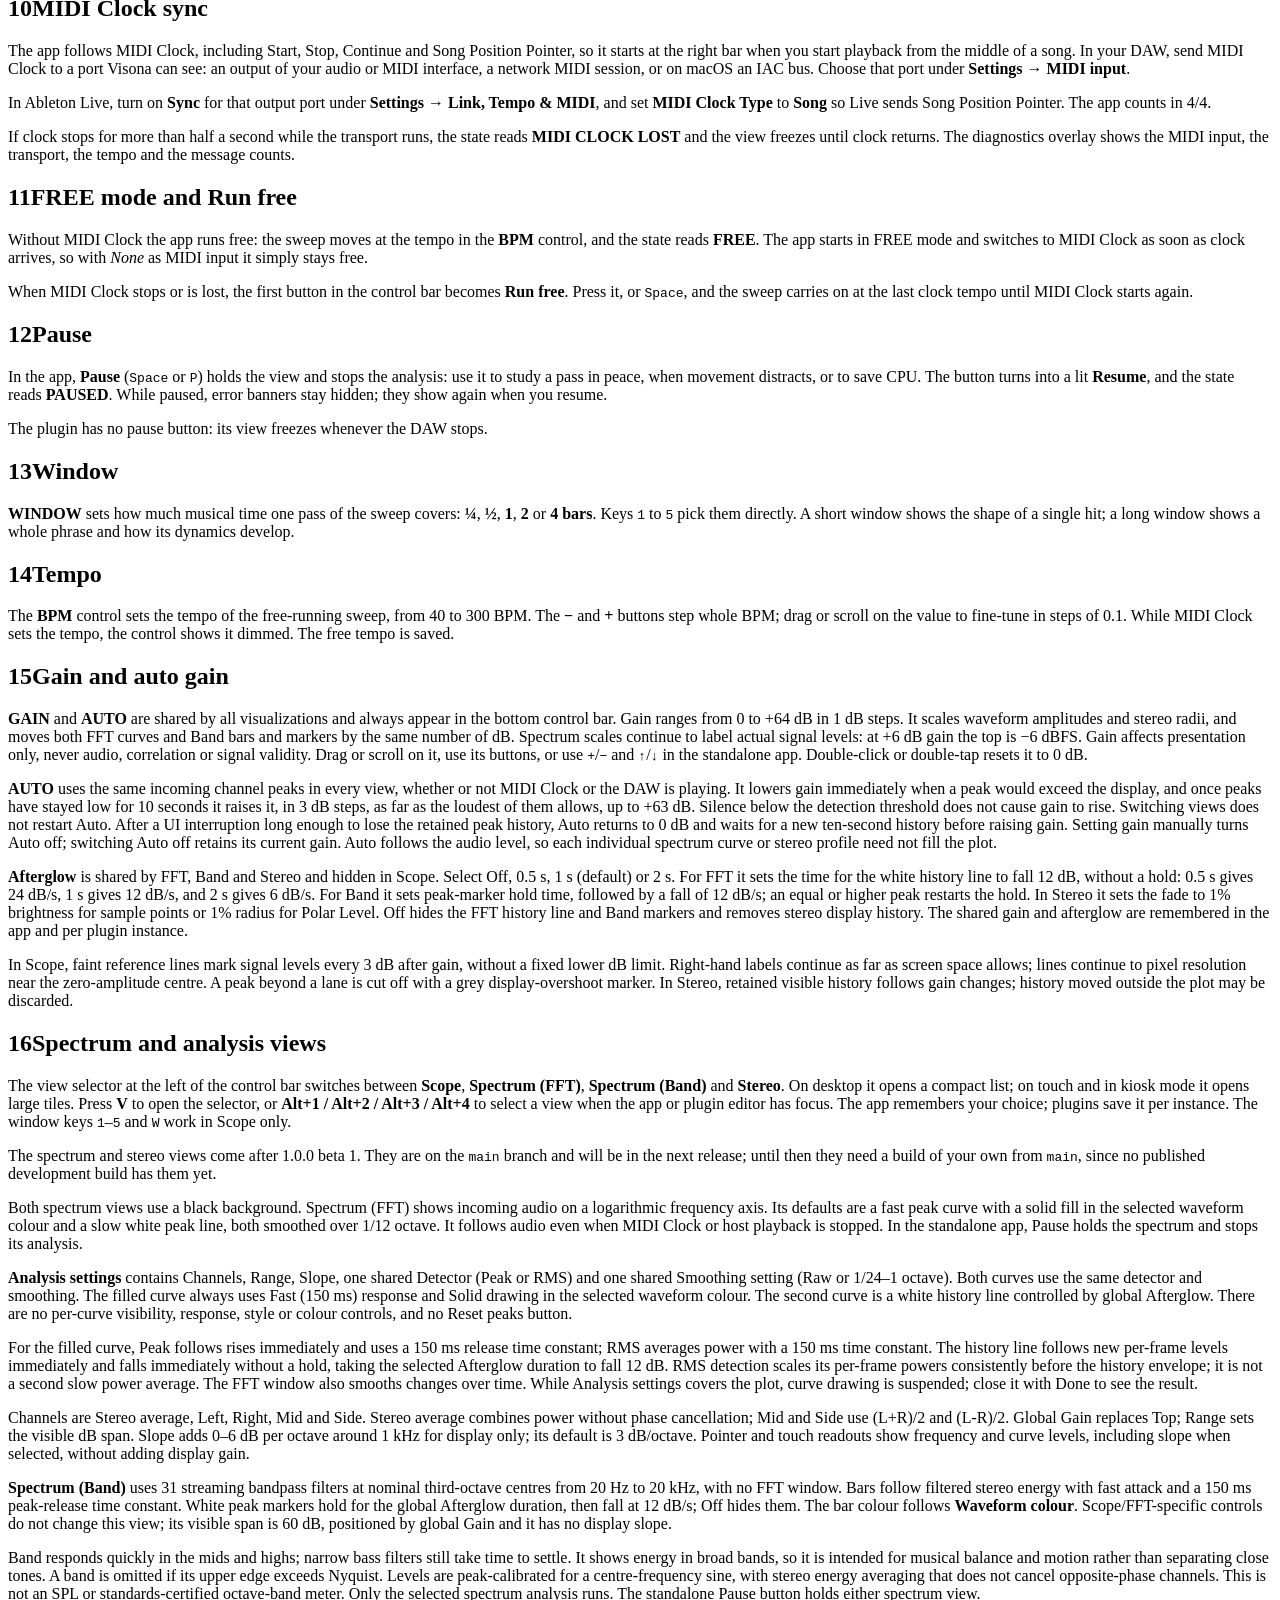
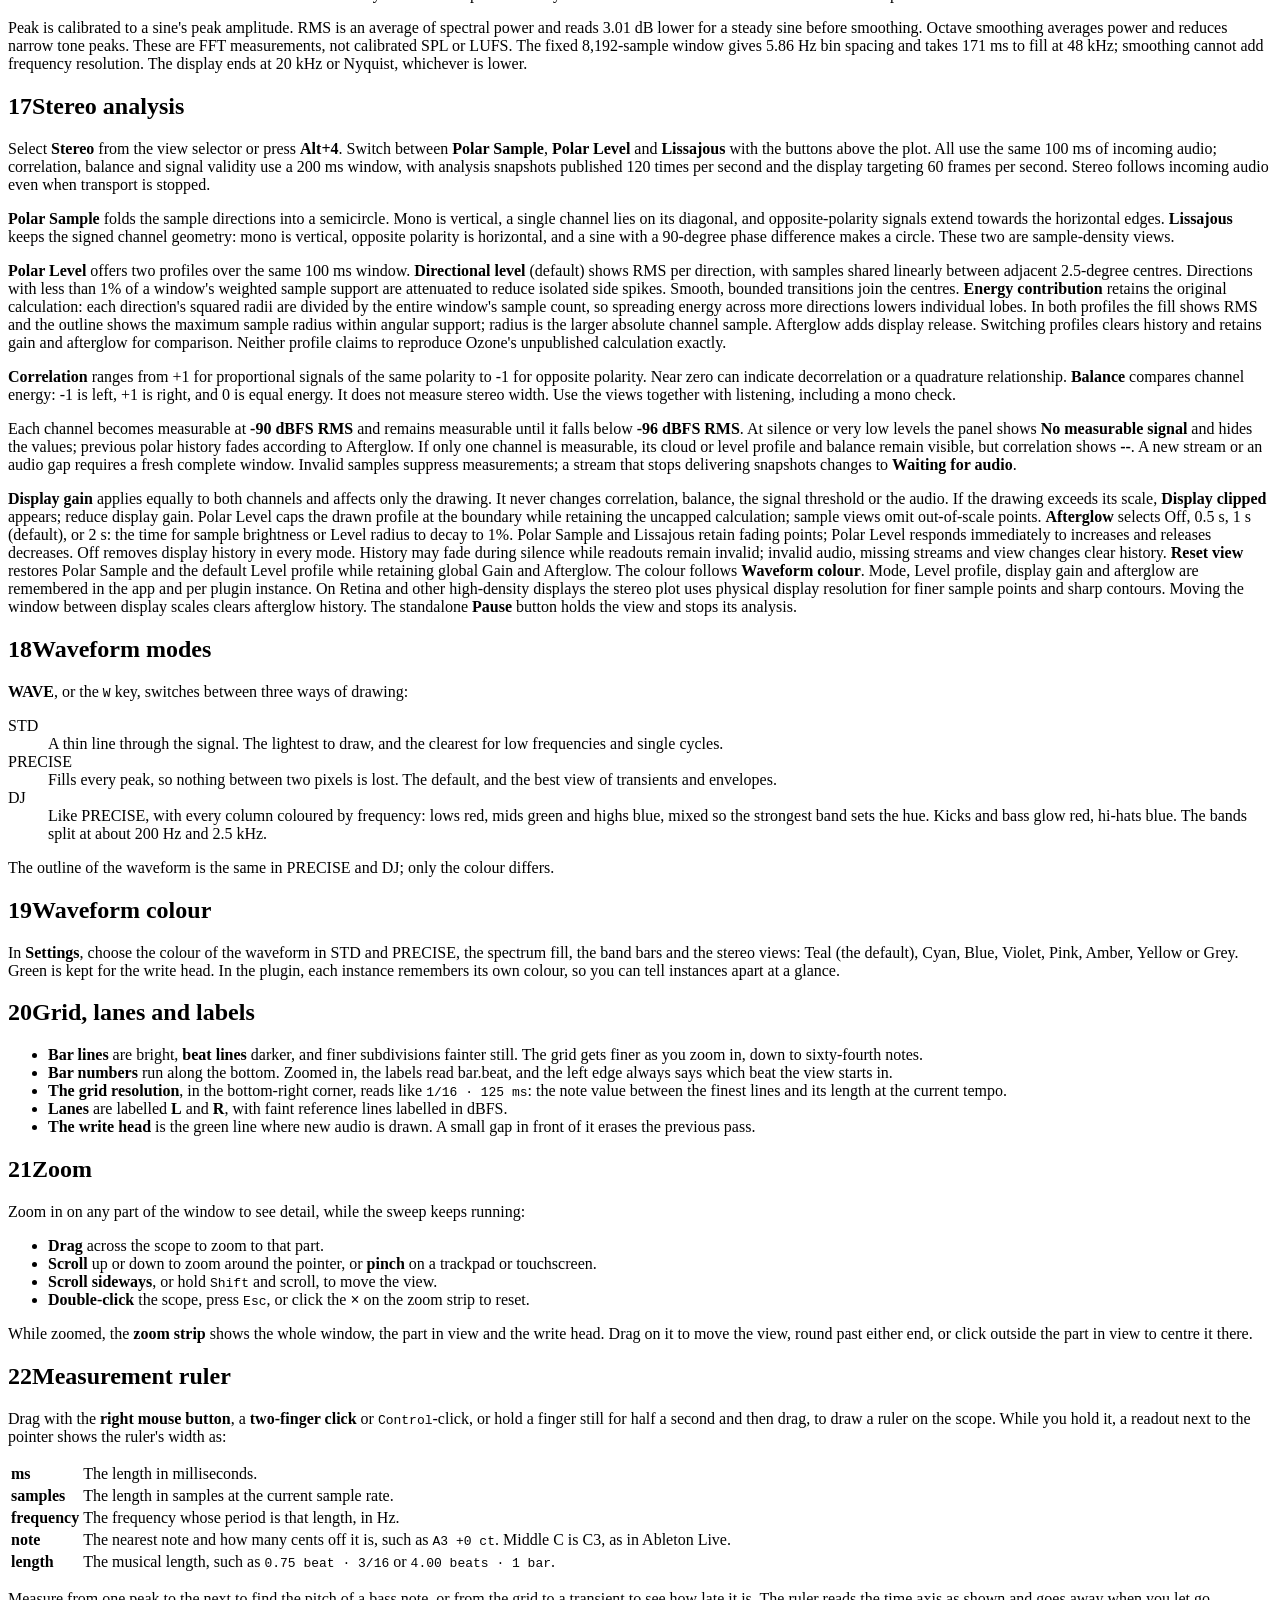
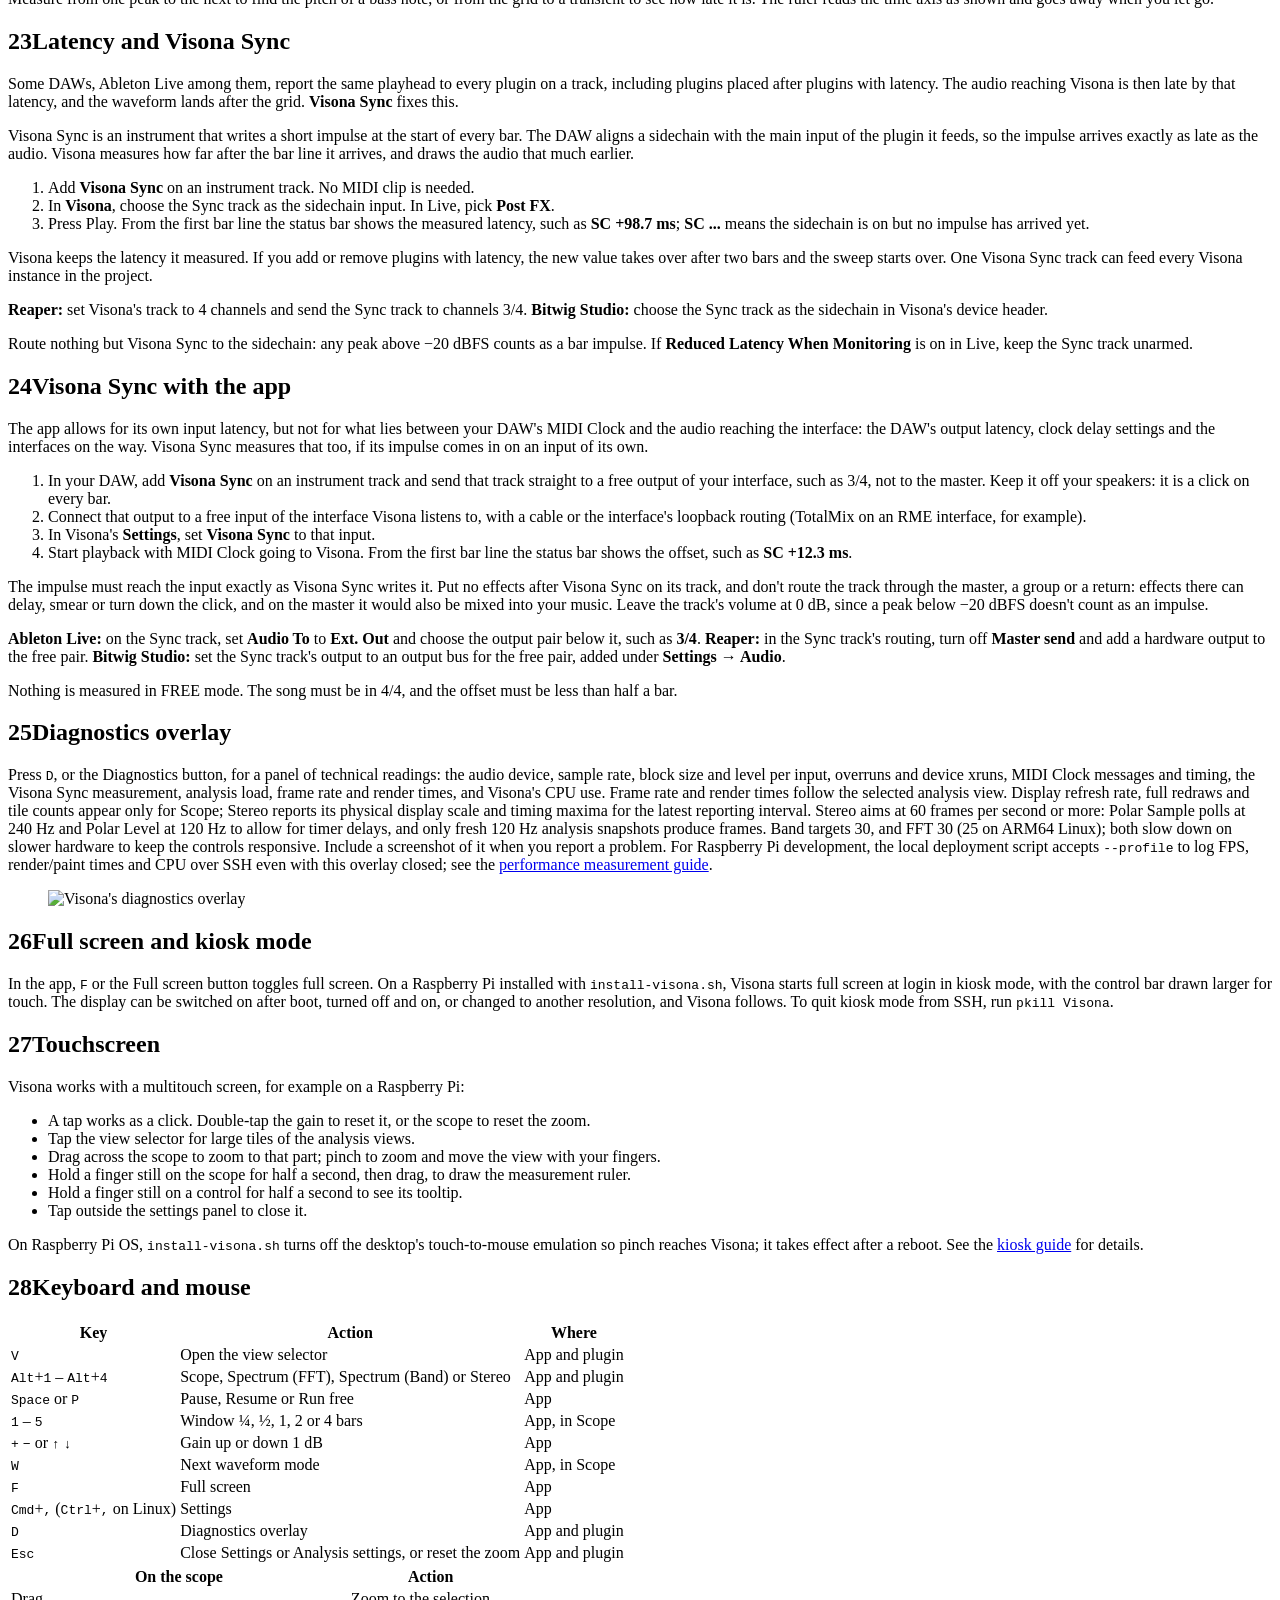
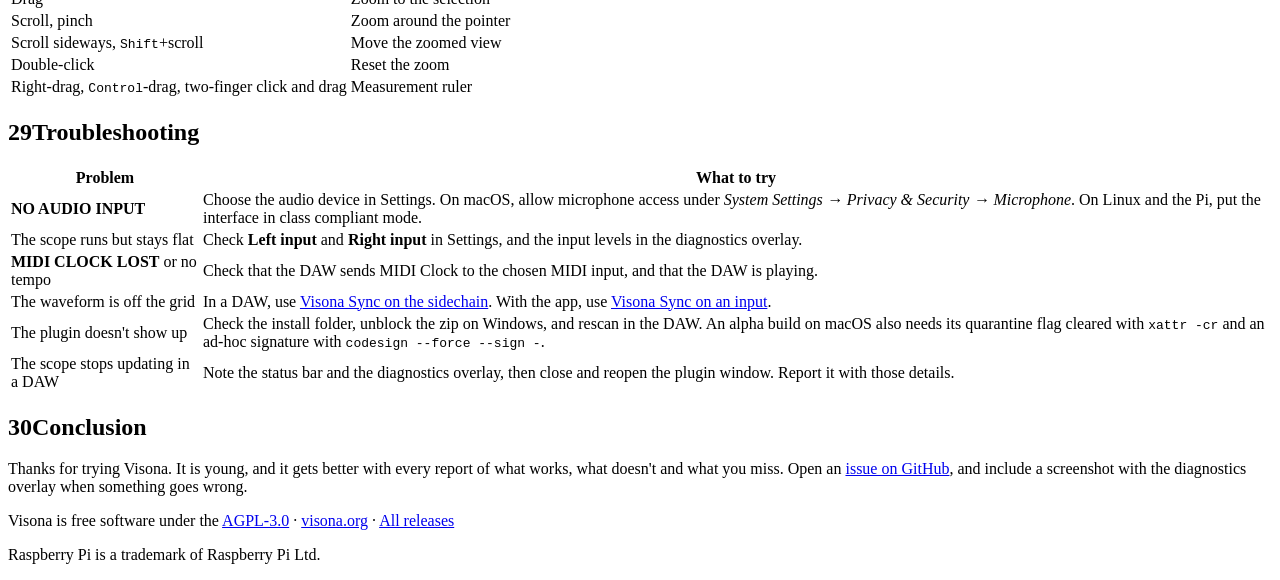
==== commit 4a3d424a: "Fix correctness findings from the technical review" ====
--- a/site/static/manual/index.html
+++ b/site/static/manual/index.html
@@ -178,7 +178,7 @@
           <dt>View</dt>
           <dd>Only in a very small window, where they do not fit in the control bar: buttons for the diagnostics overlay and full screen.</dd>
         </dl>
-        <p>Close the panel with <strong>Done</strong> or <kbd>Esc</kbd>. Audio interfaces and MIDI ports can be unplugged and plugged in again while Visona runs: it shows <strong>NO AUDIO INPUT</strong> while the device is missing and carries on a few seconds after it returns.</p>
+        <p>Close the panel with <strong>Done</strong> or <kbd>Esc</kbd>. Settings changes are saved after one second without further changes and when the app closes normally. Audio interfaces and MIDI ports can be unplugged and plugged in again while Visona runs: it shows <strong>NO AUDIO INPUT</strong> while the device is missing and carries on a few seconds after it returns. An input device that stops or fails to start is reopened automatically; the banner explains that it stopped.</p>
         <p>Visona is developed and tested with an RME Babyface Pro FS, but works with any professional USB audio interface.</p>
 
         <h3>Running Visona on a separate device</h3>
@@ -268,7 +268,7 @@
       <section id="gain">
         <h2><span class="num">15</span>Gain and auto gain</h2>
         <p><strong>GAIN</strong> and <strong>AUTO</strong> are shared by all visualizations and always appear in the bottom control bar. Gain ranges from 0 to +64 dB in 1 dB steps. It scales waveform amplitudes and stereo radii, and moves both FFT curves and Band bars and markers by the same number of dB. Spectrum scales continue to label actual signal levels: at +6 dB gain the top is −6 dBFS. Gain affects presentation only, never audio, correlation or signal validity. Drag or scroll on it, use its buttons, or use <kbd>+</kbd>/<kbd>−</kbd> and <kbd>↑</kbd>/<kbd>↓</kbd> in the standalone app. Double-click or double-tap resets it to 0 dB.</p>
-        <p><strong>AUTO</strong> uses the same incoming channel peaks in every view, whether or not MIDI Clock or the DAW is playing. It lowers gain immediately when a peak would exceed the display, and once peaks have stayed low for 10 seconds it raises it, in 3 dB steps, as far as the loudest of them allows, up to +63 dB. Silence below the detection threshold does not cause gain to rise. Switching views does not restart Auto. Setting gain manually turns Auto off; switching Auto off retains its current gain. Auto follows the audio level, so each individual spectrum curve or stereo profile need not fill the plot.</p>
+        <p><strong>AUTO</strong> uses the same incoming channel peaks in every view, whether or not MIDI Clock or the DAW is playing. It lowers gain immediately when a peak would exceed the display, and once peaks have stayed low for 10 seconds it raises it, in 3 dB steps, as far as the loudest of them allows, up to +63 dB. Silence below the detection threshold does not cause gain to rise. Switching views does not restart Auto. After a UI interruption long enough to lose the retained peak history, Auto returns to 0 dB and waits for a new ten-second history before raising gain. Setting gain manually turns Auto off; switching Auto off retains its current gain. Auto follows the audio level, so each individual spectrum curve or stereo profile need not fill the plot.</p>
         <p><strong>Afterglow</strong> is shared by FFT, Band and Stereo and hidden in Scope. Select Off, 0.5 s, 1 s (default) or 2 s. For FFT it sets the time for the white history line to fall 12 dB, without a hold: 0.5 s gives 24 dB/s, 1 s gives 12 dB/s, and 2 s gives 6 dB/s. For Band it sets peak-marker hold time, followed by a fall of 12 dB/s; an equal or higher peak restarts the hold. In Stereo it sets the fade to 1% brightness for sample points or 1% radius for Polar Level. Off hides the FFT history line and Band markers and removes stereo display history. The shared gain and afterglow are remembered in the app and per plugin instance.</p>
         <p>In Scope, faint reference lines mark signal levels every 3 dB after gain, without a fixed lower dB limit. Right-hand labels continue as far as screen space allows; lines continue to pixel resolution near the zero-amplitude centre. A peak beyond a lane is cut off with a grey display-overshoot marker. In Stereo, retained visible history follows gain changes; history moved outside the plot may be discarded.</p>
       </section>
@@ -383,7 +383,7 @@
 
       <section id="diagnostics">
         <h2><span class="num">25</span>Diagnostics overlay</h2>
-        <p>Press <kbd>D</kbd>, or the Diagnostics button, for a panel of technical readings: the audio device, sample rate, block size and level per input, overruns and device xruns, MIDI Clock messages and timing, the Visona Sync measurement, analysis load, frame rate and render times, and Visona's CPU use. Frame rate and render times follow the selected analysis view. Stereo aims at 60 frames per second or more: Polar Sample polls at 240 Hz and Polar Level at 120 Hz to allow for timer delays, and only fresh 120 Hz analysis snapshots produce frames. Band targets 30, and FFT 30 (25 on ARM64 Linux); both slow down on slower hardware to keep the controls responsive. Include a screenshot of it when you report a problem. For Raspberry Pi development, the local deployment script accepts <code>--profile</code> to log FPS, render/paint times and CPU over SSH even with this overlay closed; see the <a href="https://github.com/stephanterning/visona/blob/main/docs/pi-build.md#measure-fps-and-cpu-over-ssh">performance measurement guide</a>.</p>
+        <p>Press <kbd>D</kbd>, or the Diagnostics button, for a panel of technical readings: the audio device, sample rate, block size and level per input, overruns and device xruns, MIDI Clock messages and timing, the Visona Sync measurement, analysis load, frame rate and render times, and Visona's CPU use. Frame rate and render times follow the selected analysis view. Display refresh rate, full redraws and tile counts appear only for Scope; Stereo reports its physical display scale and timing maxima for the latest reporting interval. Stereo aims at 60 frames per second or more: Polar Sample polls at 240 Hz and Polar Level at 120 Hz to allow for timer delays, and only fresh 120 Hz analysis snapshots produce frames. Band targets 30, and FFT 30 (25 on ARM64 Linux); both slow down on slower hardware to keep the controls responsive. Include a screenshot of it when you report a problem. For Raspberry Pi development, the local deployment script accepts <code>--profile</code> to log FPS, render/paint times and CPU over SSH even with this overlay closed; see the <a href="https://github.com/stephanterning/visona/blob/main/docs/pi-build.md#measure-fps-and-cpu-over-ssh">performance measurement guide</a>.</p>
         <figure><img src="/images/visona-diagnostics.png" alt="Visona's diagnostics overlay" loading="lazy"></figure>
       </section>
 
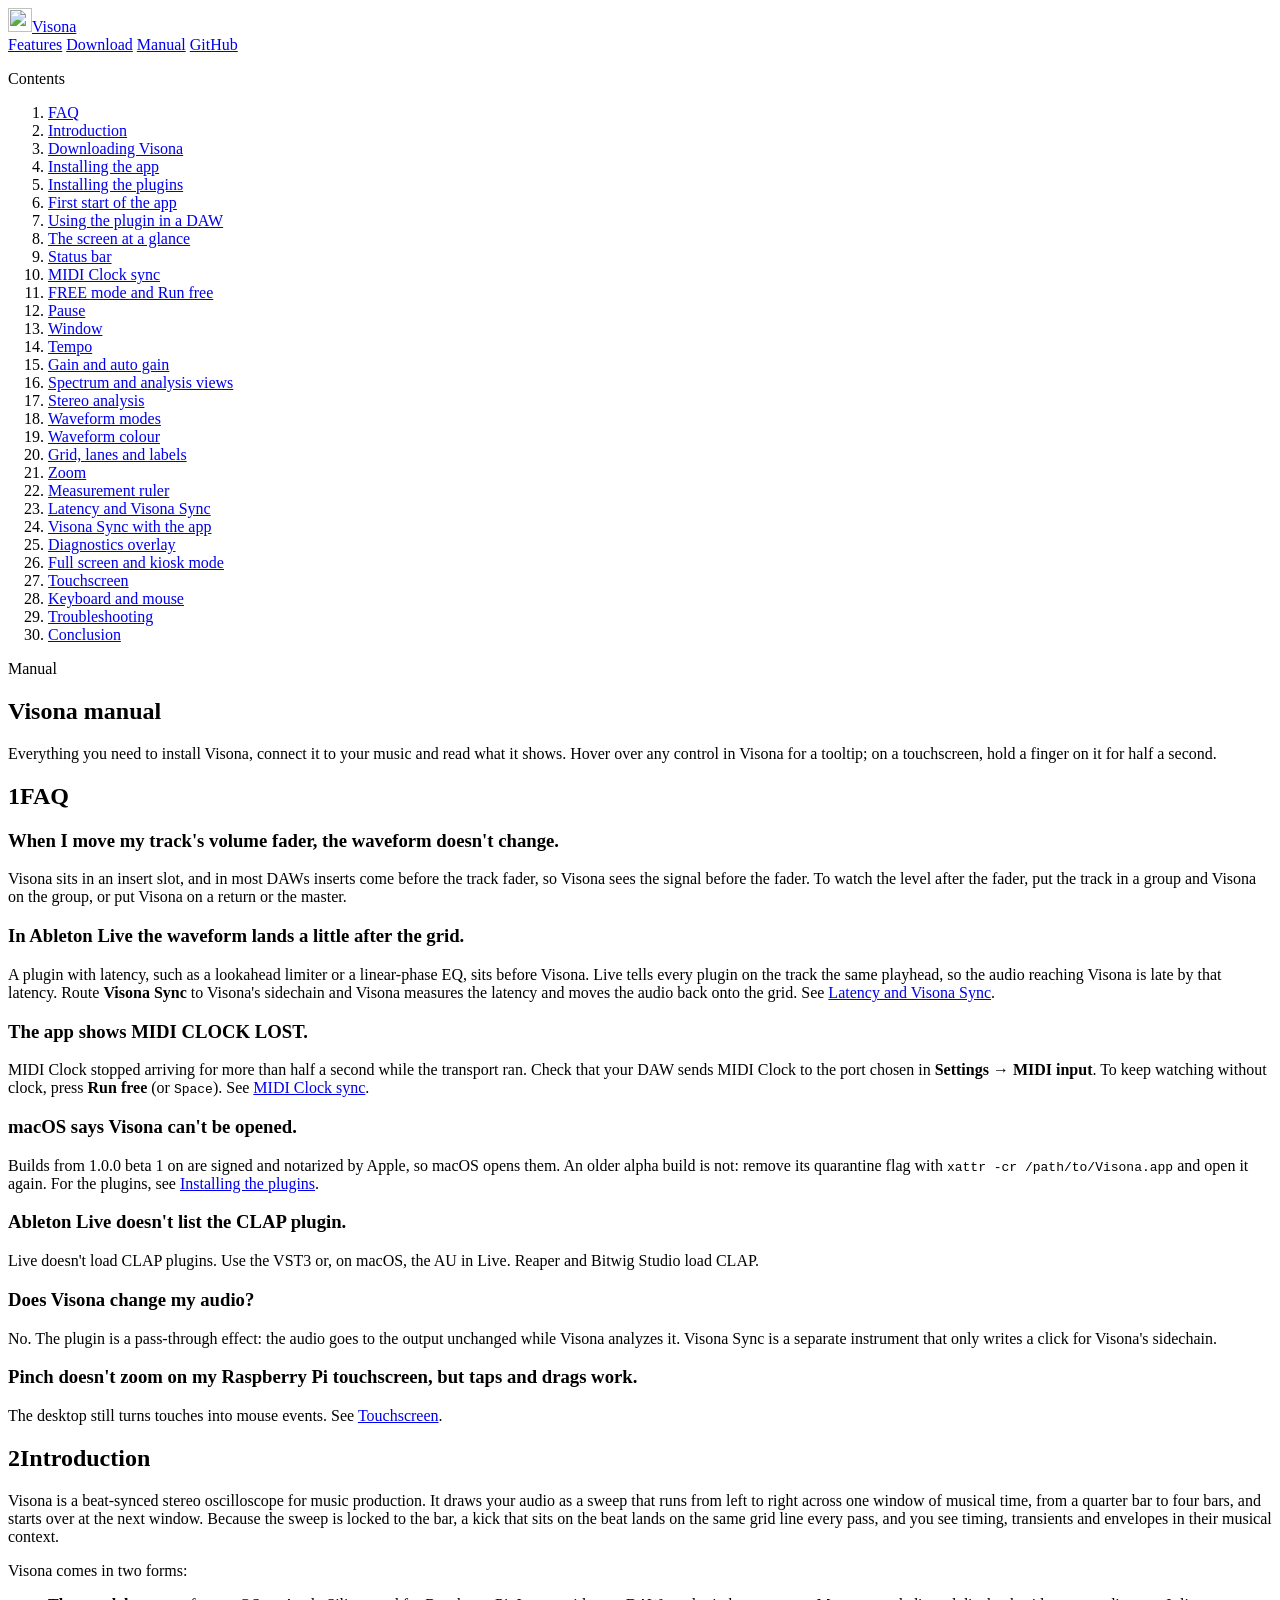
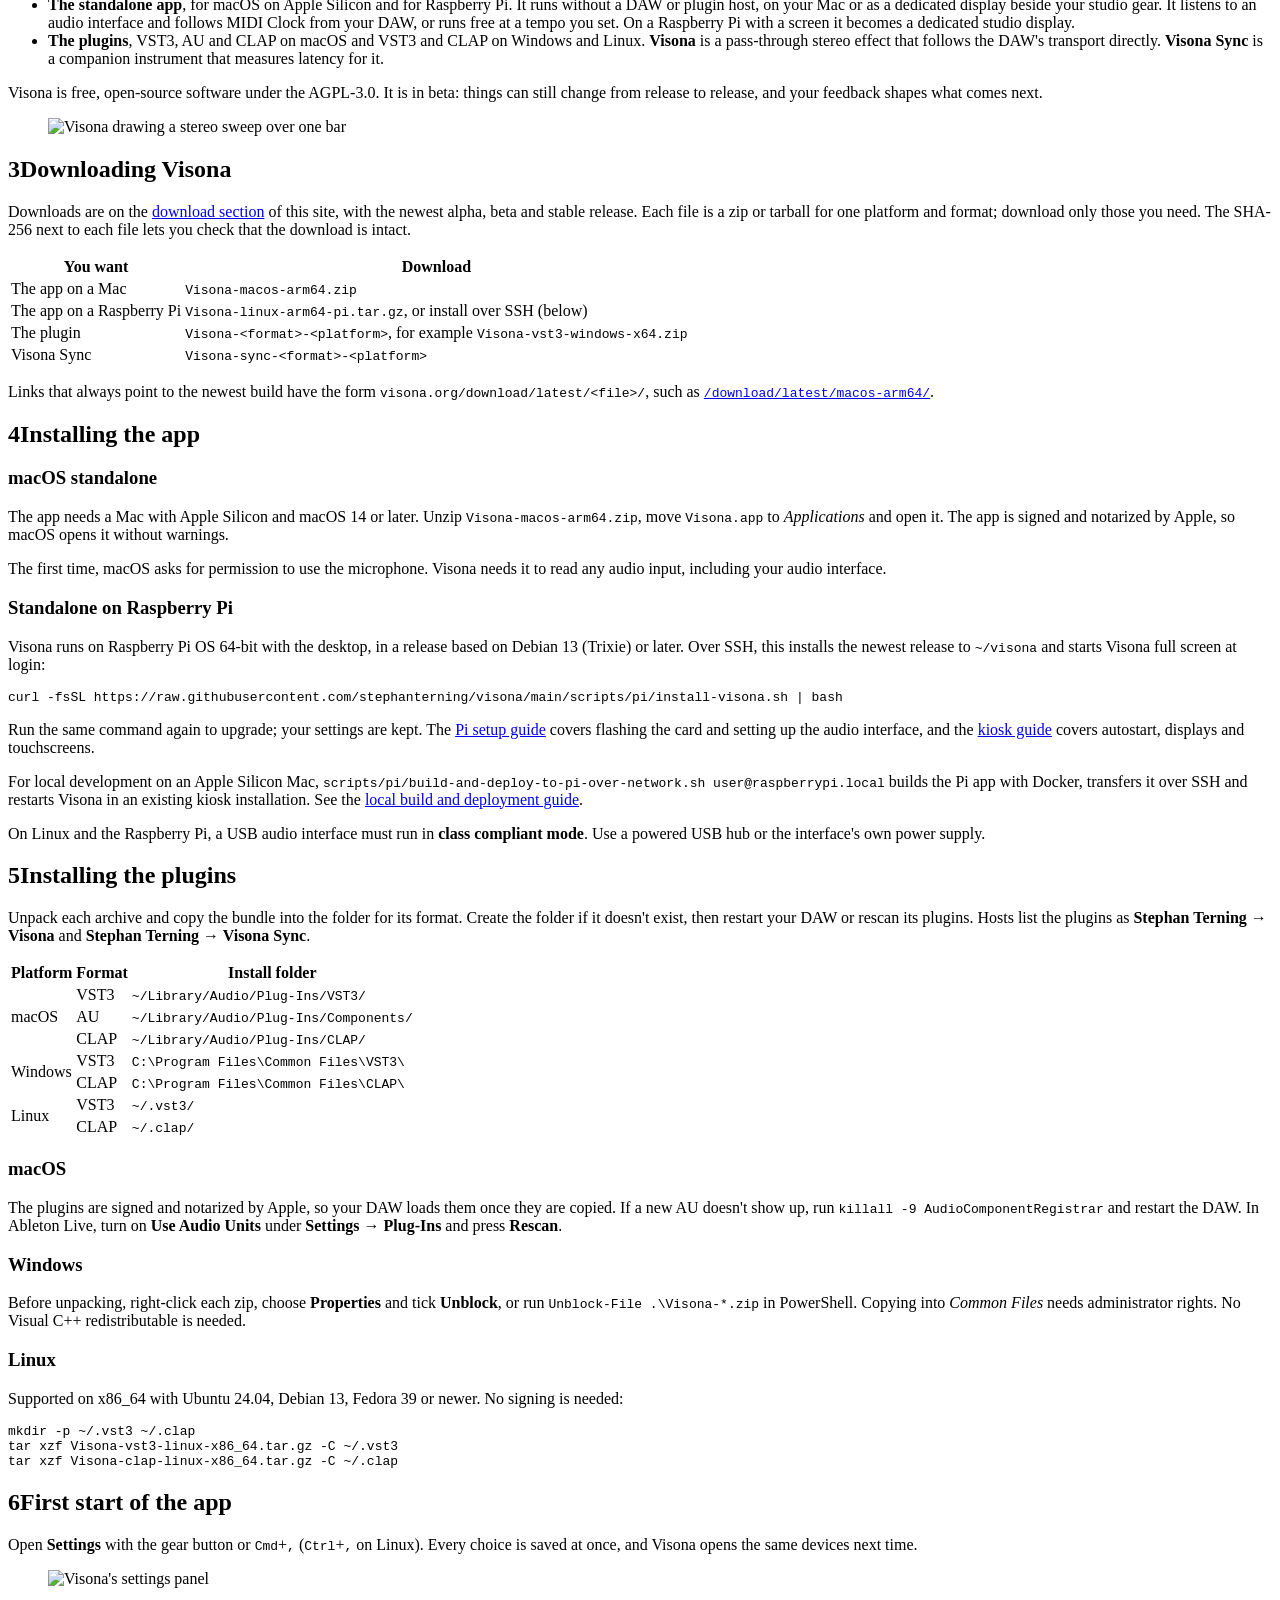
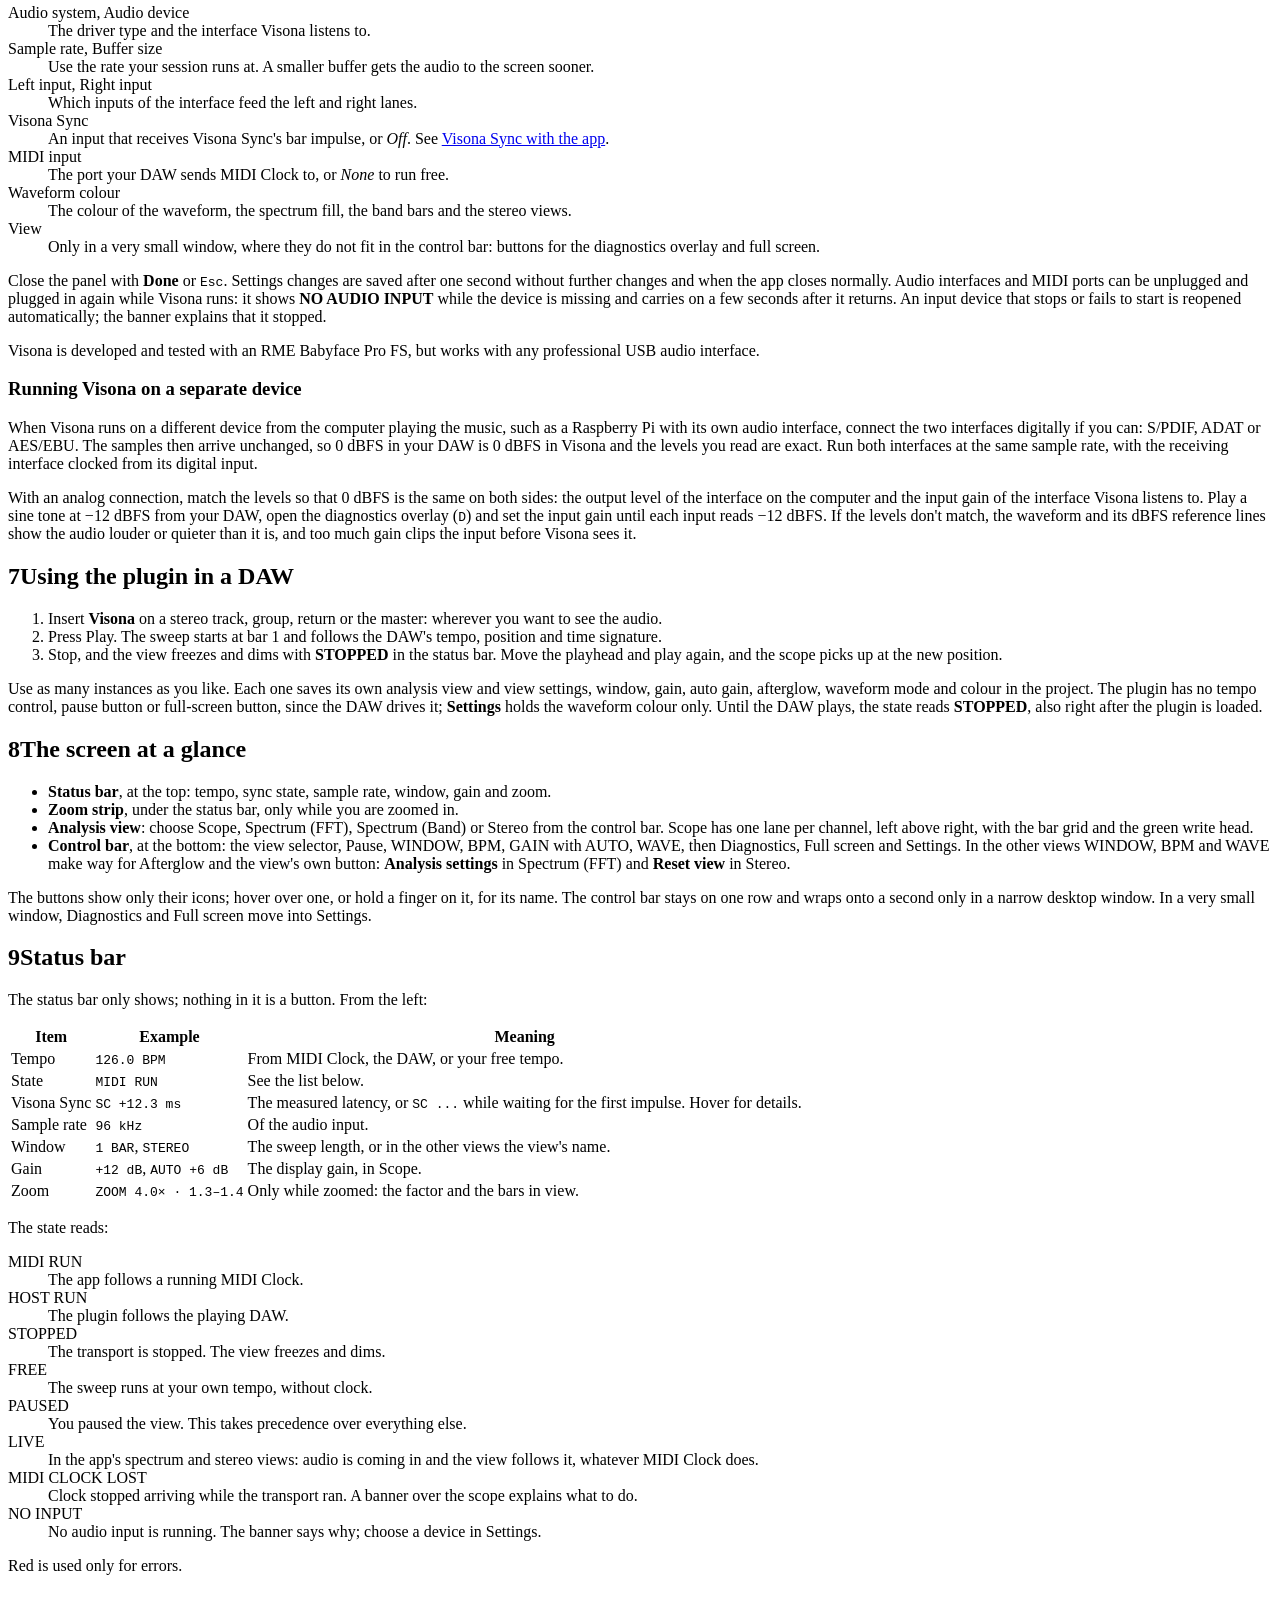
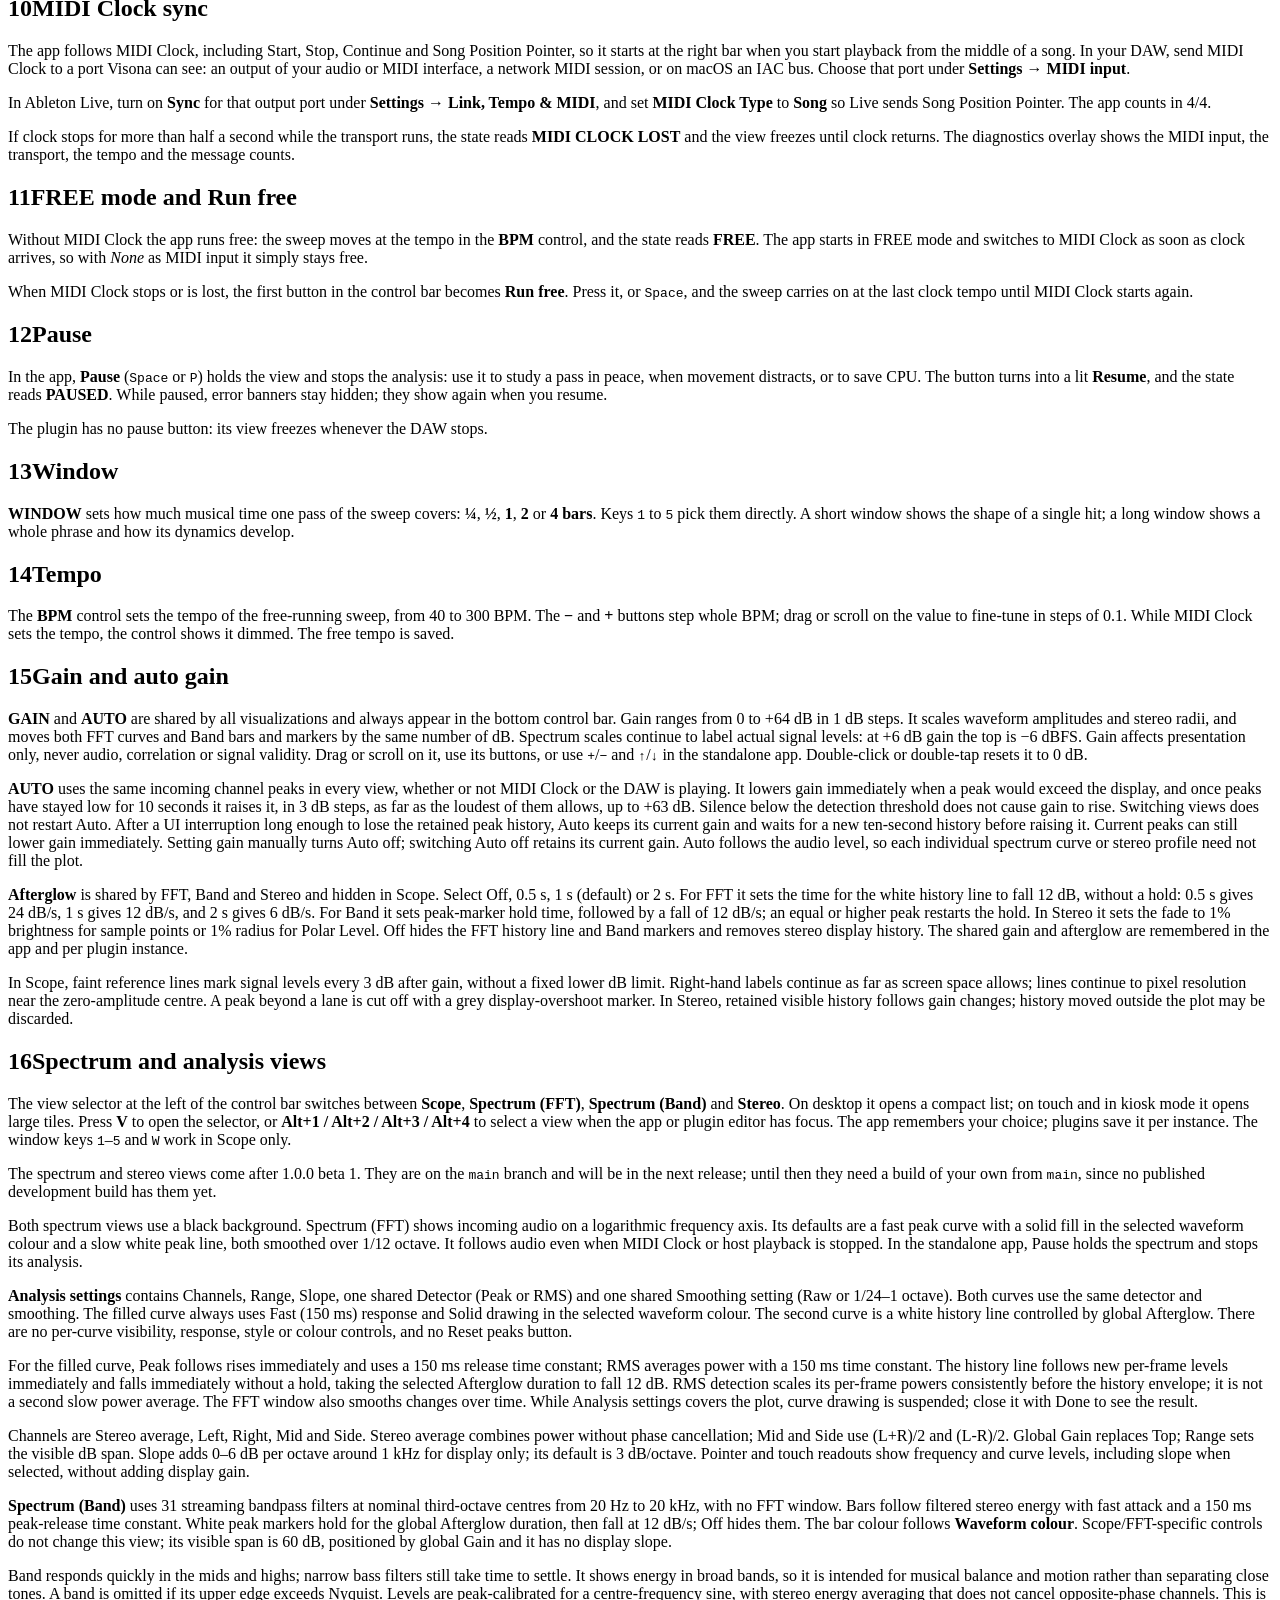
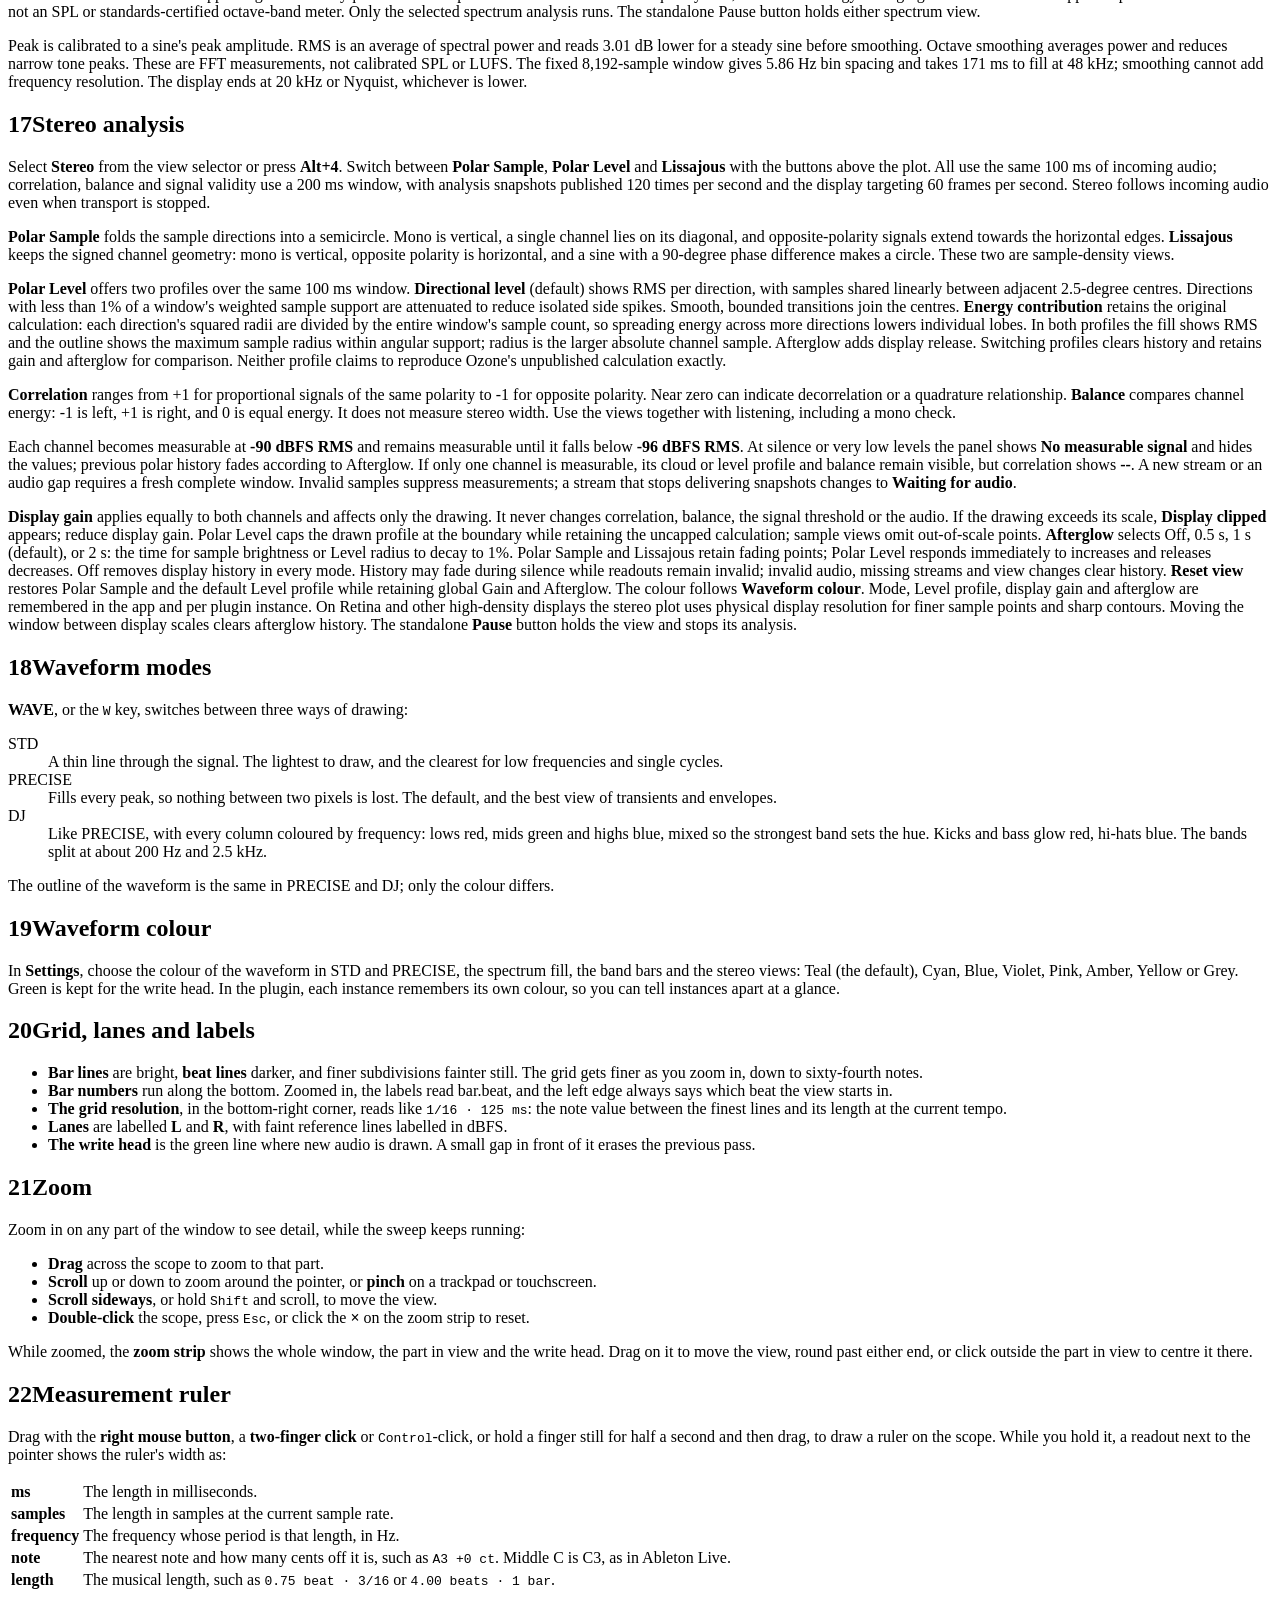
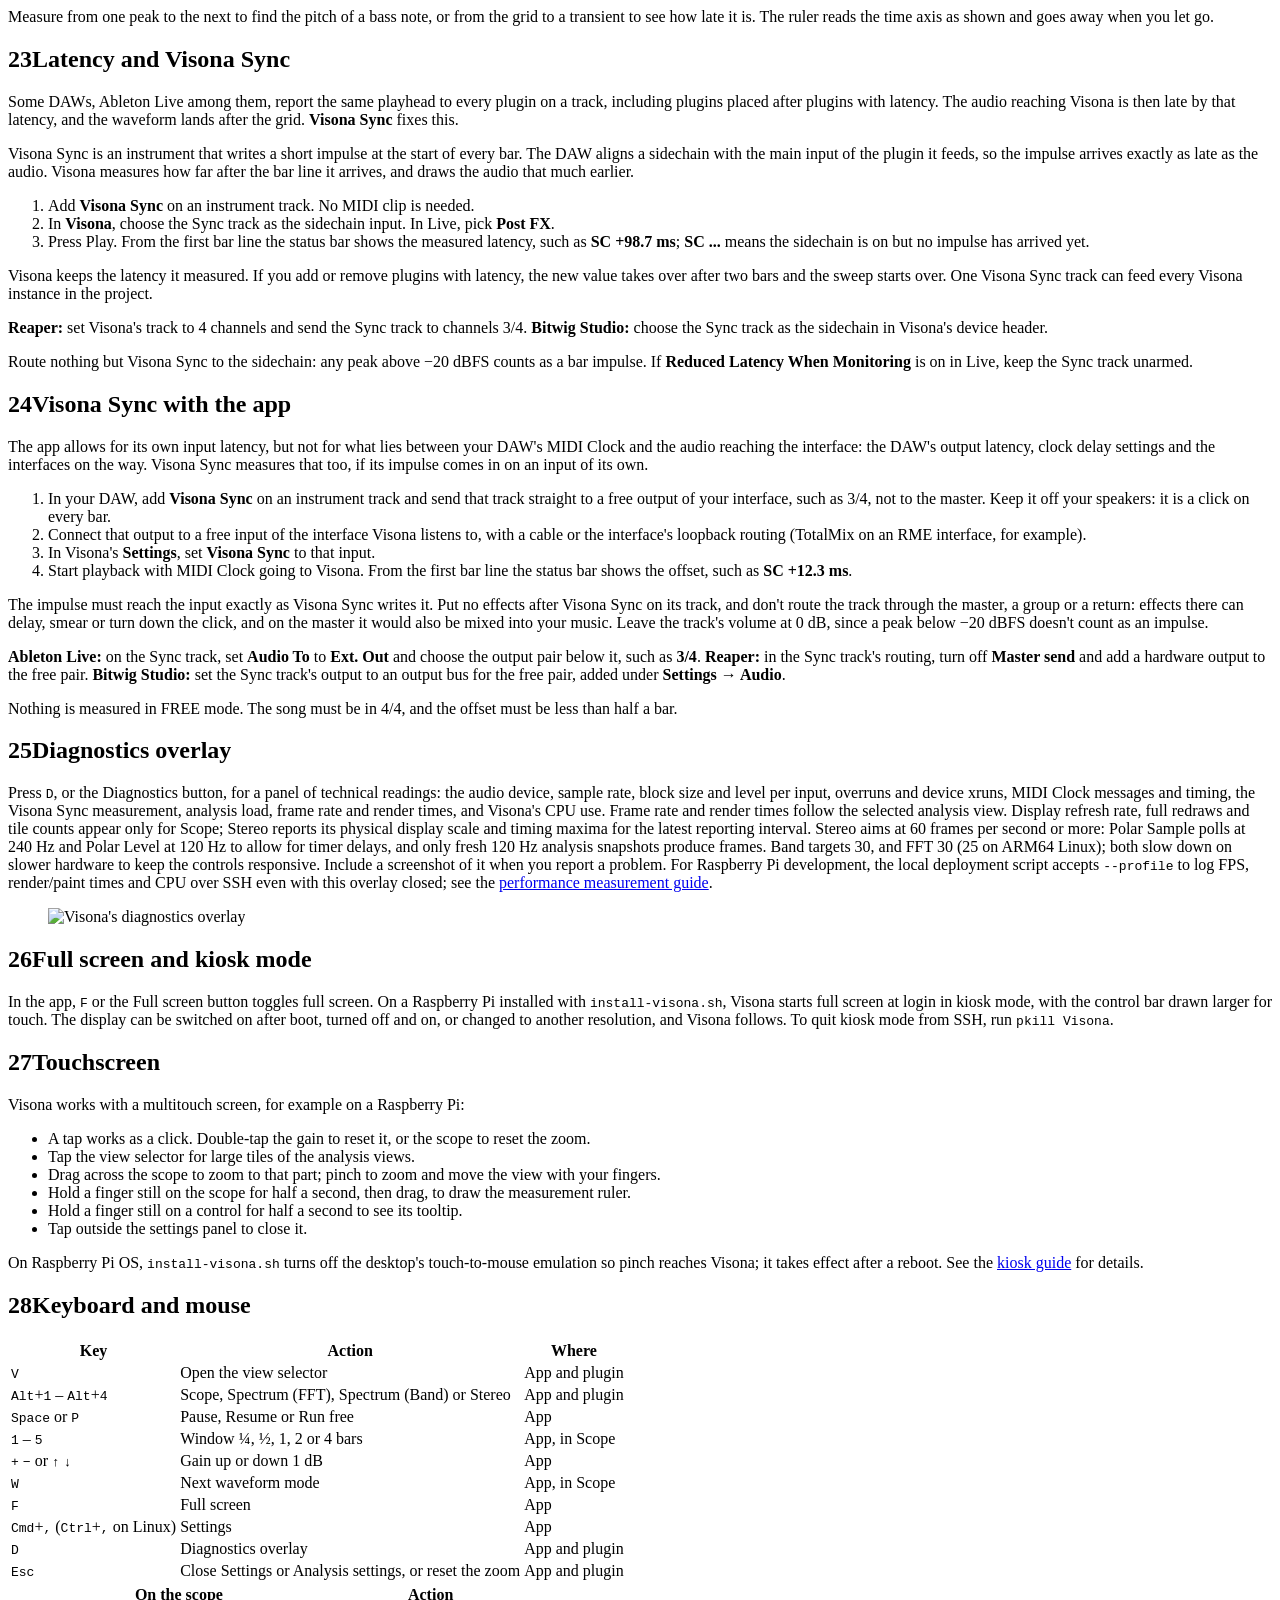
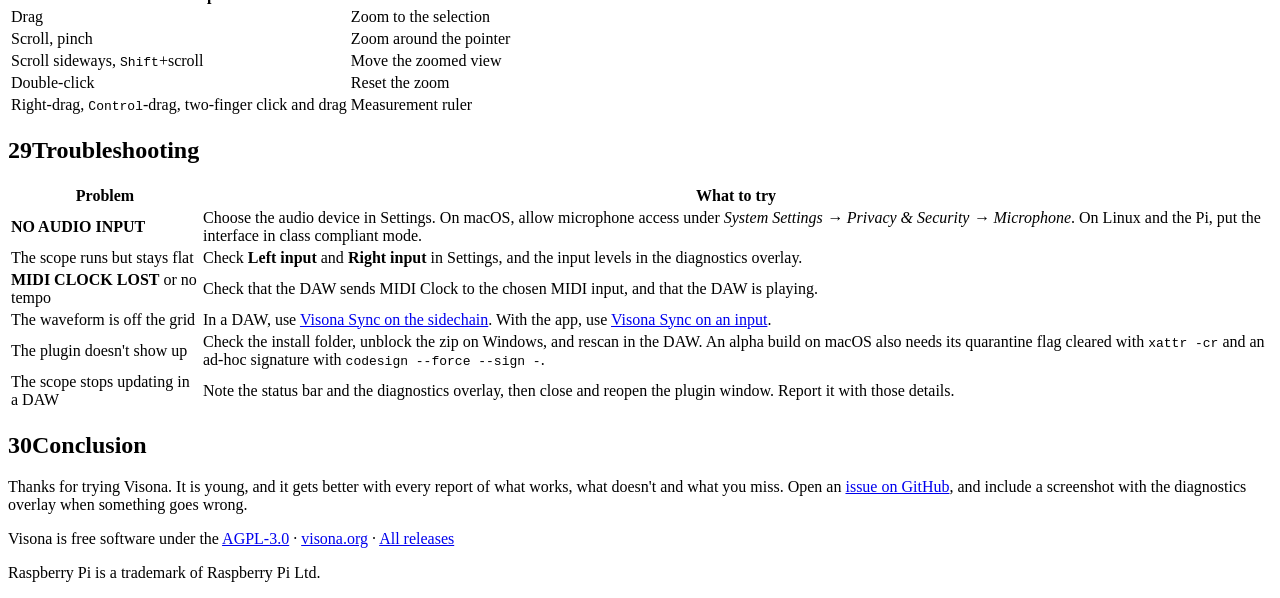
==== commit e9d7270e: "Preserve auto gain across missed peak history" ====
--- a/site/static/manual/index.html
+++ b/site/static/manual/index.html
@@ -268,7 +268,7 @@
       <section id="gain">
         <h2><span class="num">15</span>Gain and auto gain</h2>
         <p><strong>GAIN</strong> and <strong>AUTO</strong> are shared by all visualizations and always appear in the bottom control bar. Gain ranges from 0 to +64 dB in 1 dB steps. It scales waveform amplitudes and stereo radii, and moves both FFT curves and Band bars and markers by the same number of dB. Spectrum scales continue to label actual signal levels: at +6 dB gain the top is −6 dBFS. Gain affects presentation only, never audio, correlation or signal validity. Drag or scroll on it, use its buttons, or use <kbd>+</kbd>/<kbd>−</kbd> and <kbd>↑</kbd>/<kbd>↓</kbd> in the standalone app. Double-click or double-tap resets it to 0 dB.</p>
-        <p><strong>AUTO</strong> uses the same incoming channel peaks in every view, whether or not MIDI Clock or the DAW is playing. It lowers gain immediately when a peak would exceed the display, and once peaks have stayed low for 10 seconds it raises it, in 3 dB steps, as far as the loudest of them allows, up to +63 dB. Silence below the detection threshold does not cause gain to rise. Switching views does not restart Auto. After a UI interruption long enough to lose the retained peak history, Auto returns to 0 dB and waits for a new ten-second history before raising gain. Setting gain manually turns Auto off; switching Auto off retains its current gain. Auto follows the audio level, so each individual spectrum curve or stereo profile need not fill the plot.</p>
+        <p><strong>AUTO</strong> uses the same incoming channel peaks in every view, whether or not MIDI Clock or the DAW is playing. It lowers gain immediately when a peak would exceed the display, and once peaks have stayed low for 10 seconds it raises it, in 3 dB steps, as far as the loudest of them allows, up to +63 dB. Silence below the detection threshold does not cause gain to rise. Switching views does not restart Auto. After a UI interruption long enough to lose the retained peak history, Auto keeps its current gain and waits for a new ten-second history before raising it. Current peaks can still lower gain immediately. Setting gain manually turns Auto off; switching Auto off retains its current gain. Auto follows the audio level, so each individual spectrum curve or stereo profile need not fill the plot.</p>
         <p><strong>Afterglow</strong> is shared by FFT, Band and Stereo and hidden in Scope. Select Off, 0.5 s, 1 s (default) or 2 s. For FFT it sets the time for the white history line to fall 12 dB, without a hold: 0.5 s gives 24 dB/s, 1 s gives 12 dB/s, and 2 s gives 6 dB/s. For Band it sets peak-marker hold time, followed by a fall of 12 dB/s; an equal or higher peak restarts the hold. In Stereo it sets the fade to 1% brightness for sample points or 1% radius for Polar Level. Off hides the FFT history line and Band markers and removes stereo display history. The shared gain and afterglow are remembered in the app and per plugin instance.</p>
         <p>In Scope, faint reference lines mark signal levels every 3 dB after gain, without a fixed lower dB limit. Right-hand labels continue as far as screen space allows; lines continue to pixel resolution near the zero-amplitude centre. A peak beyond a lane is cut off with a grey display-overshoot marker. In Stereo, retained visible history follows gain changes; history moved outside the plot may be discarded.</p>
       </section>
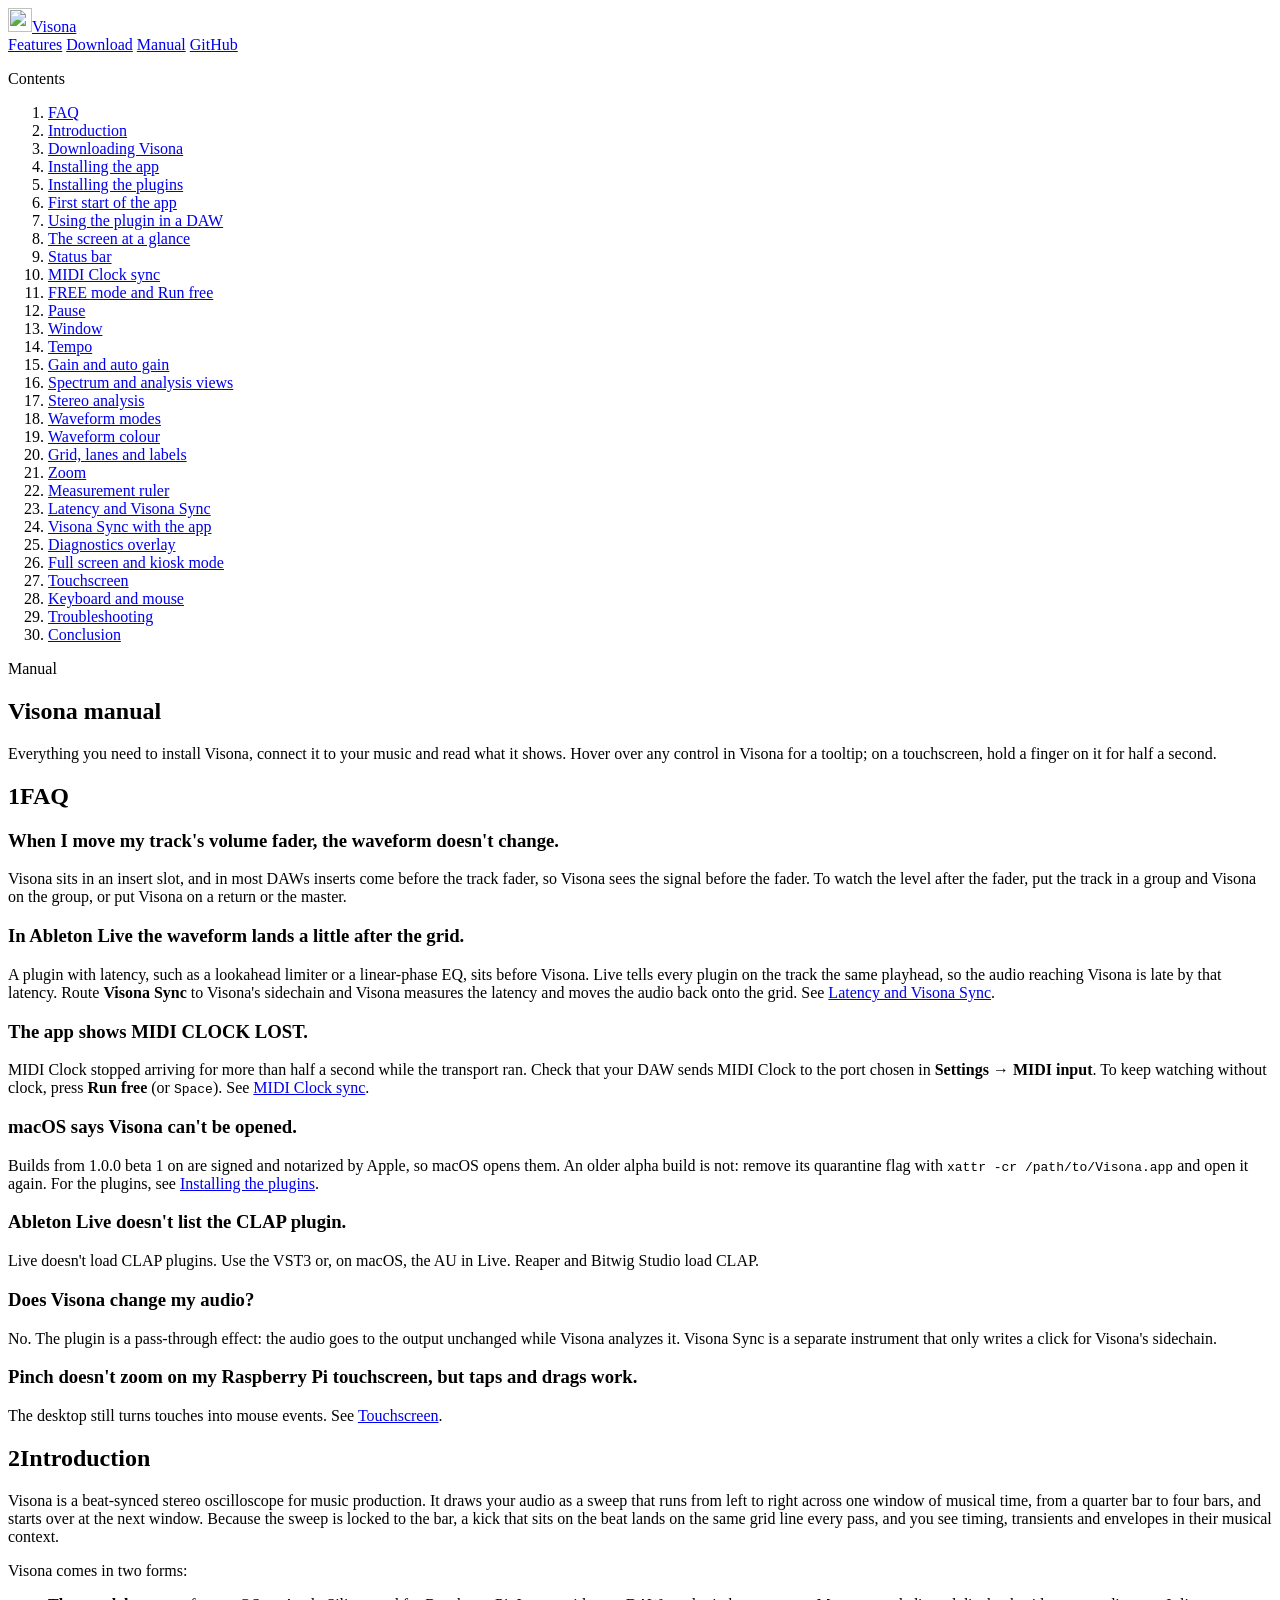
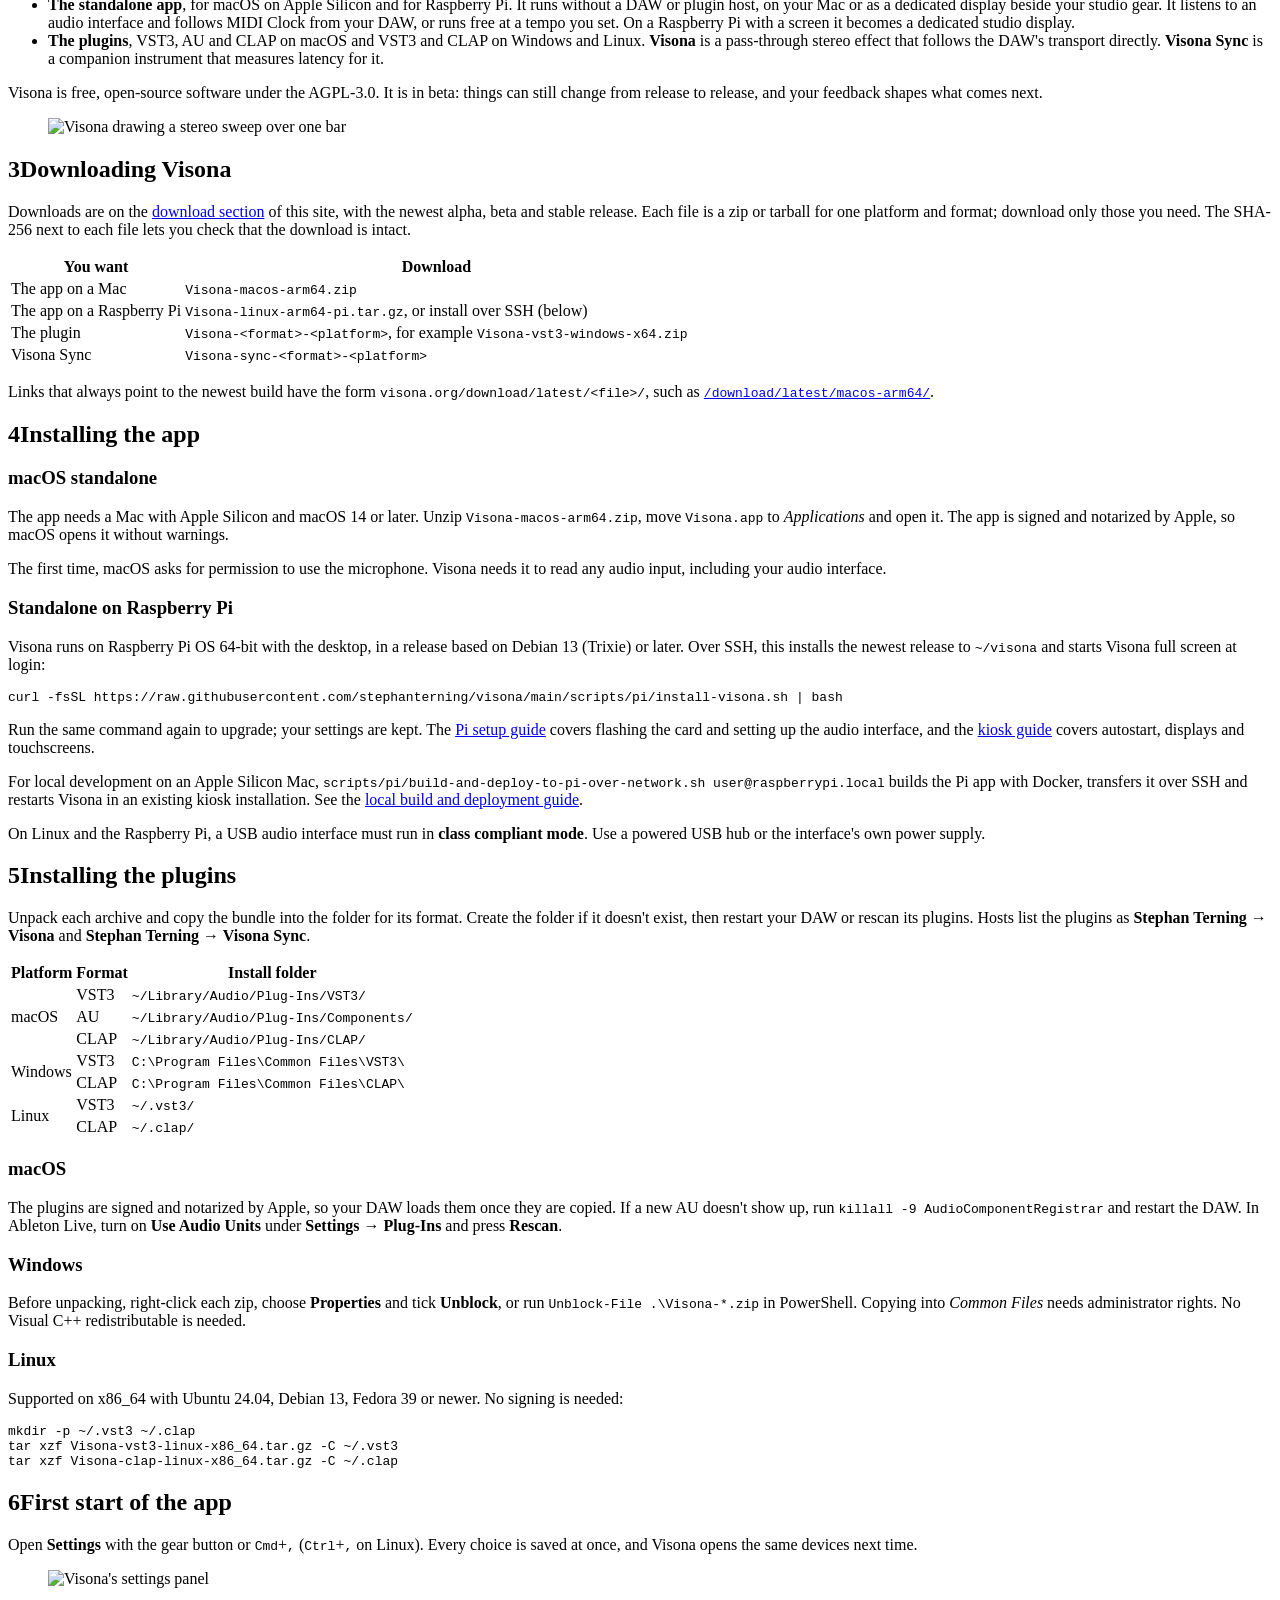
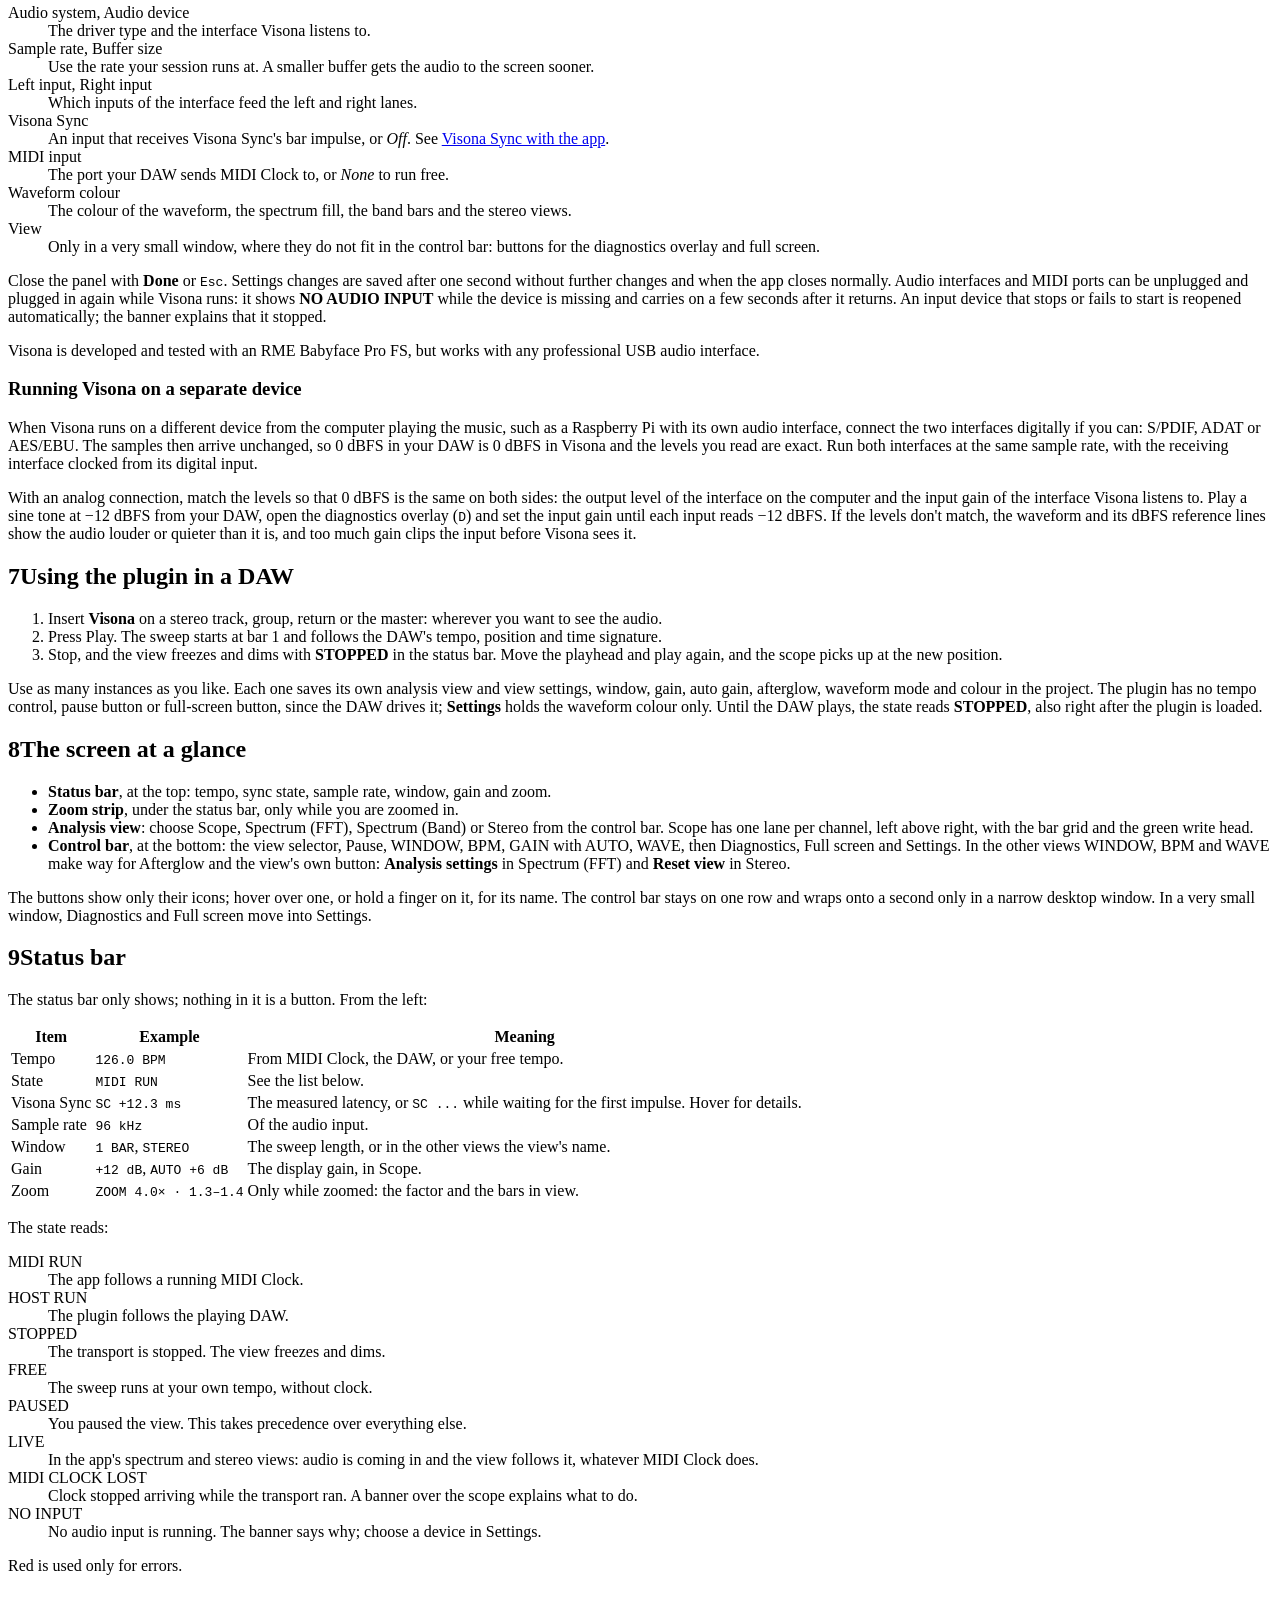
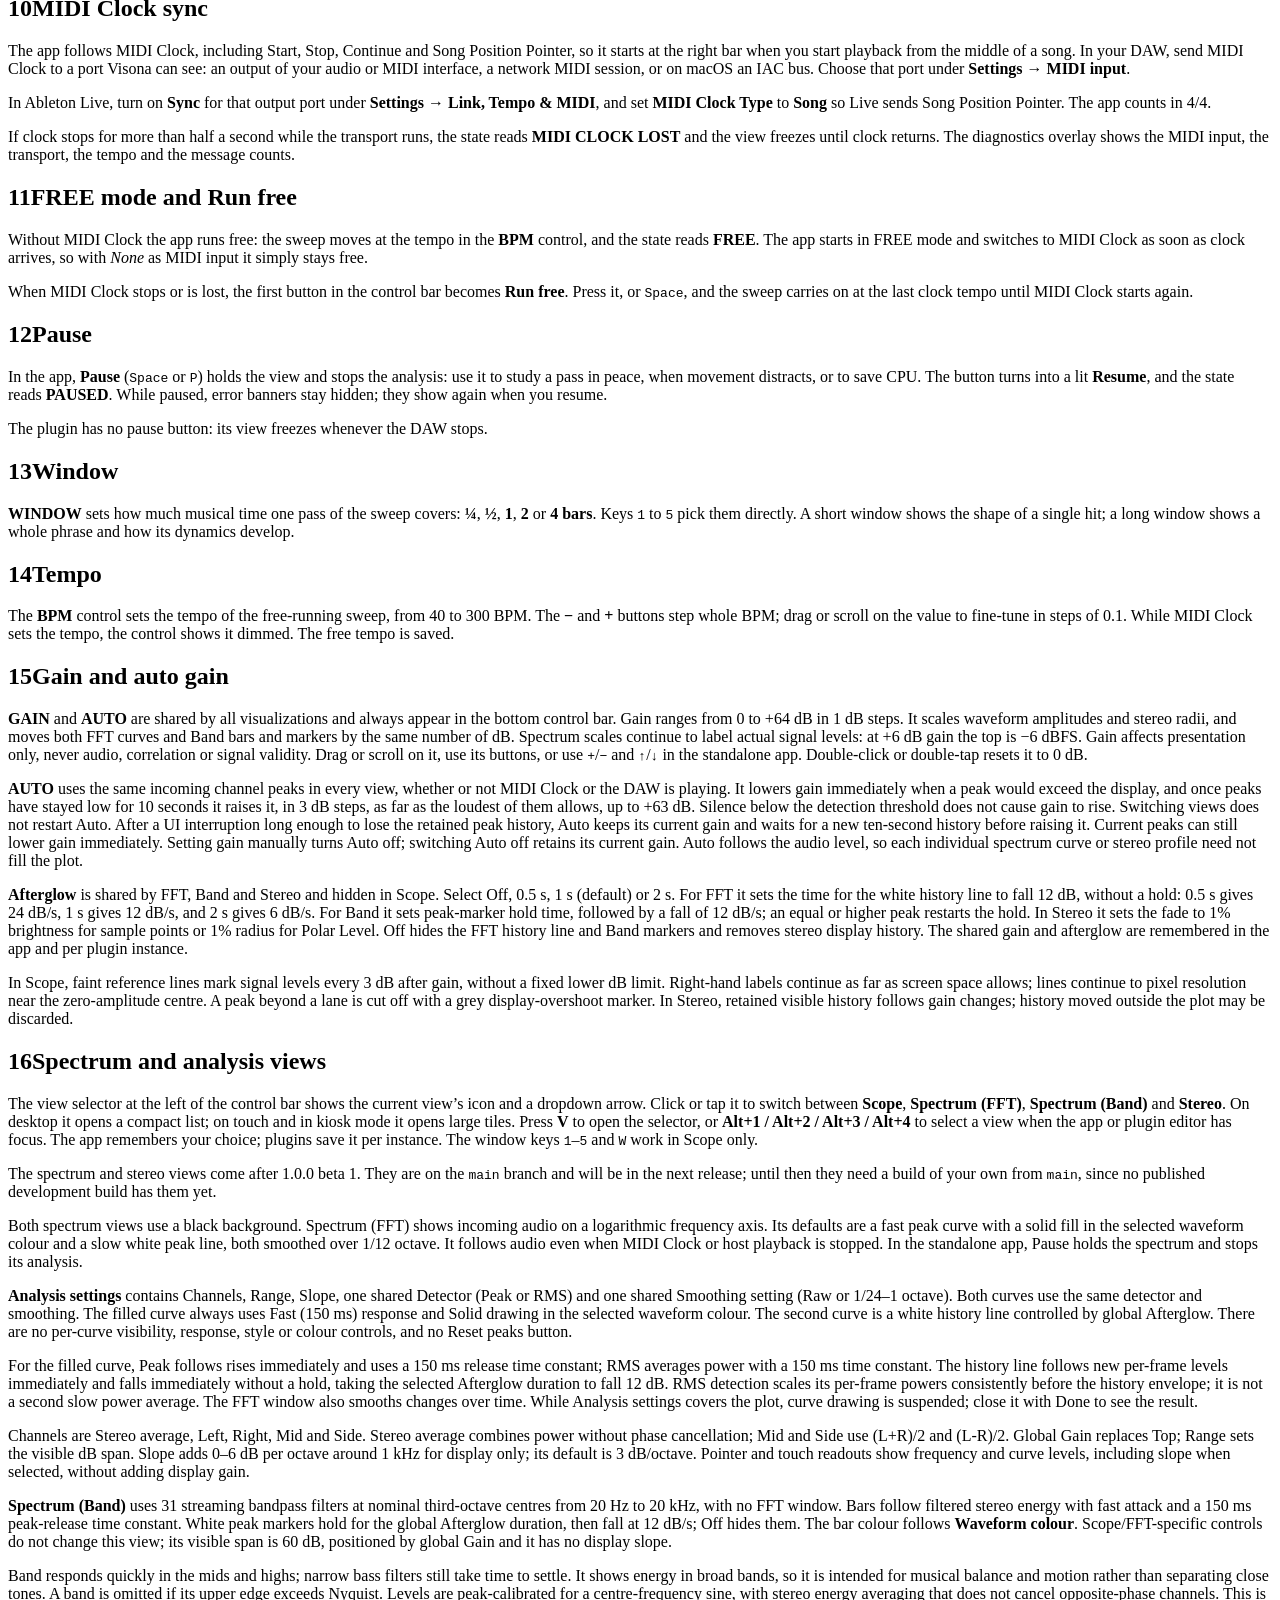
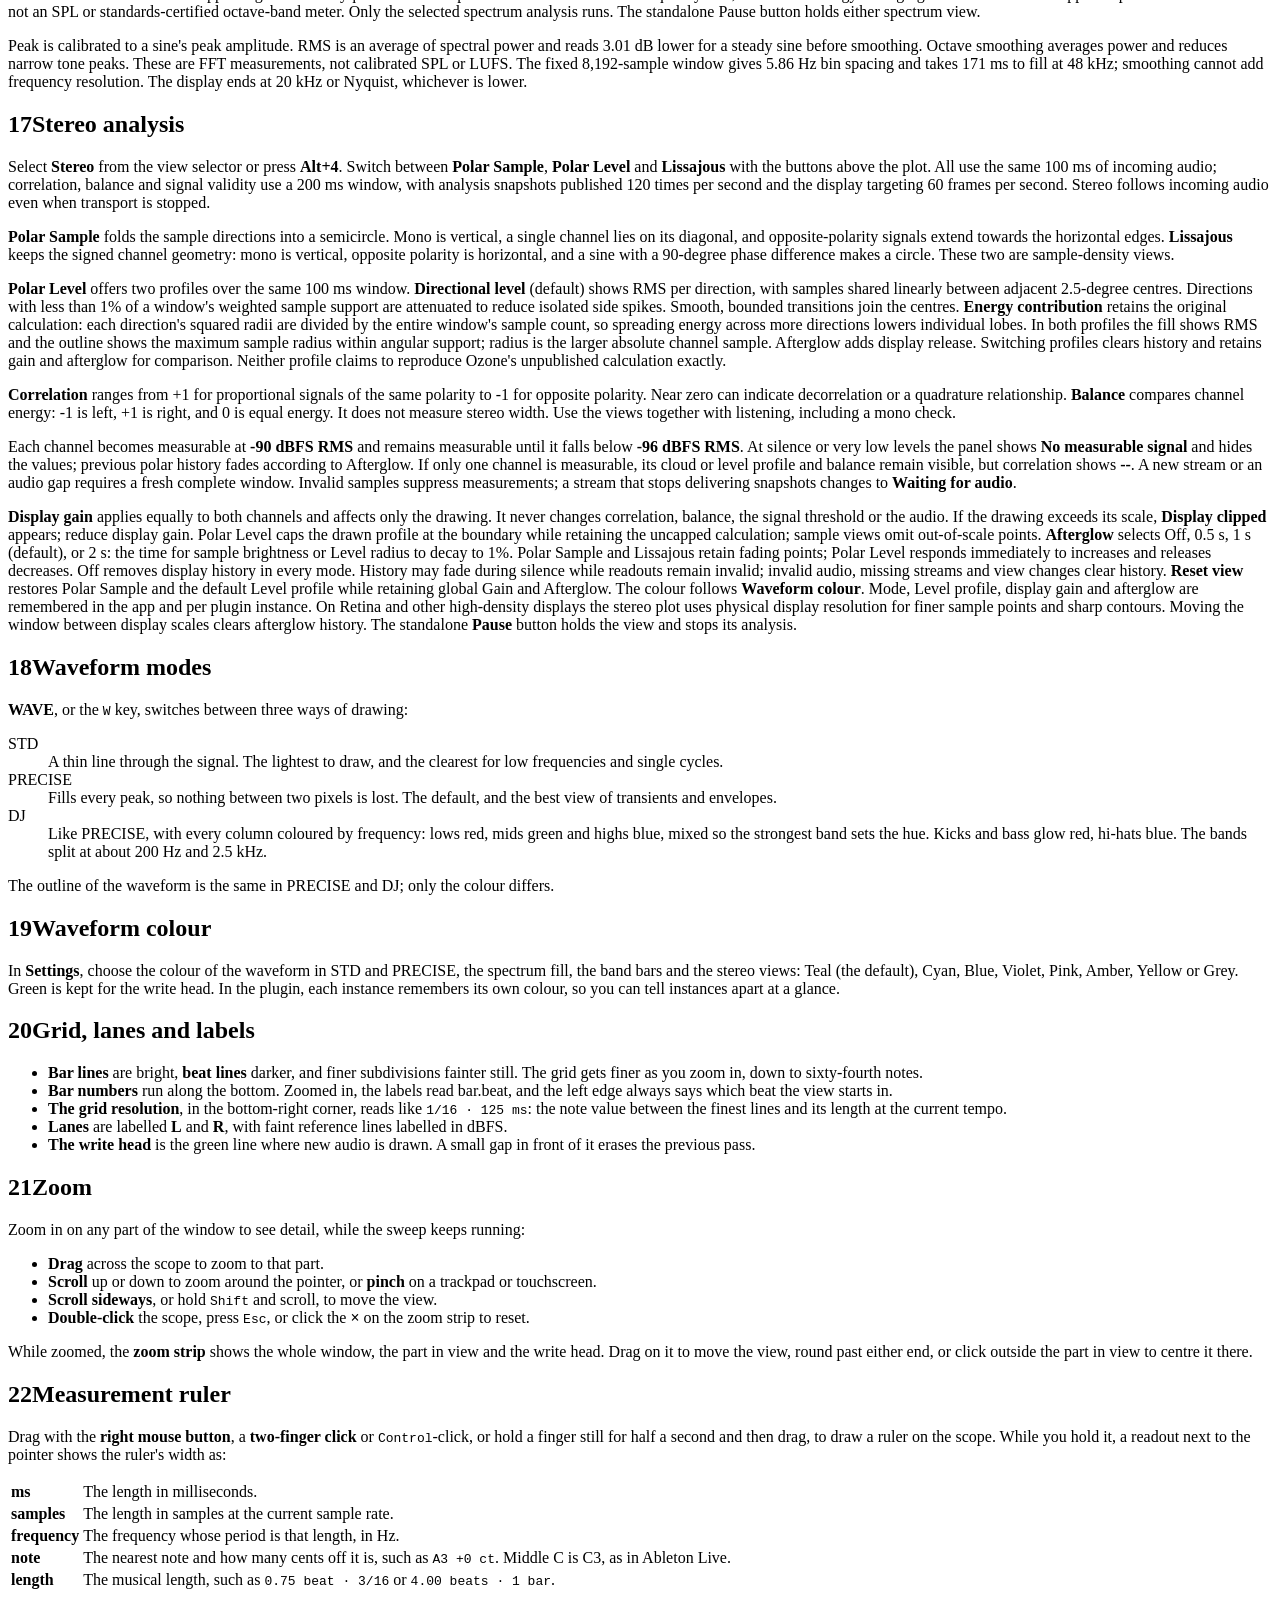
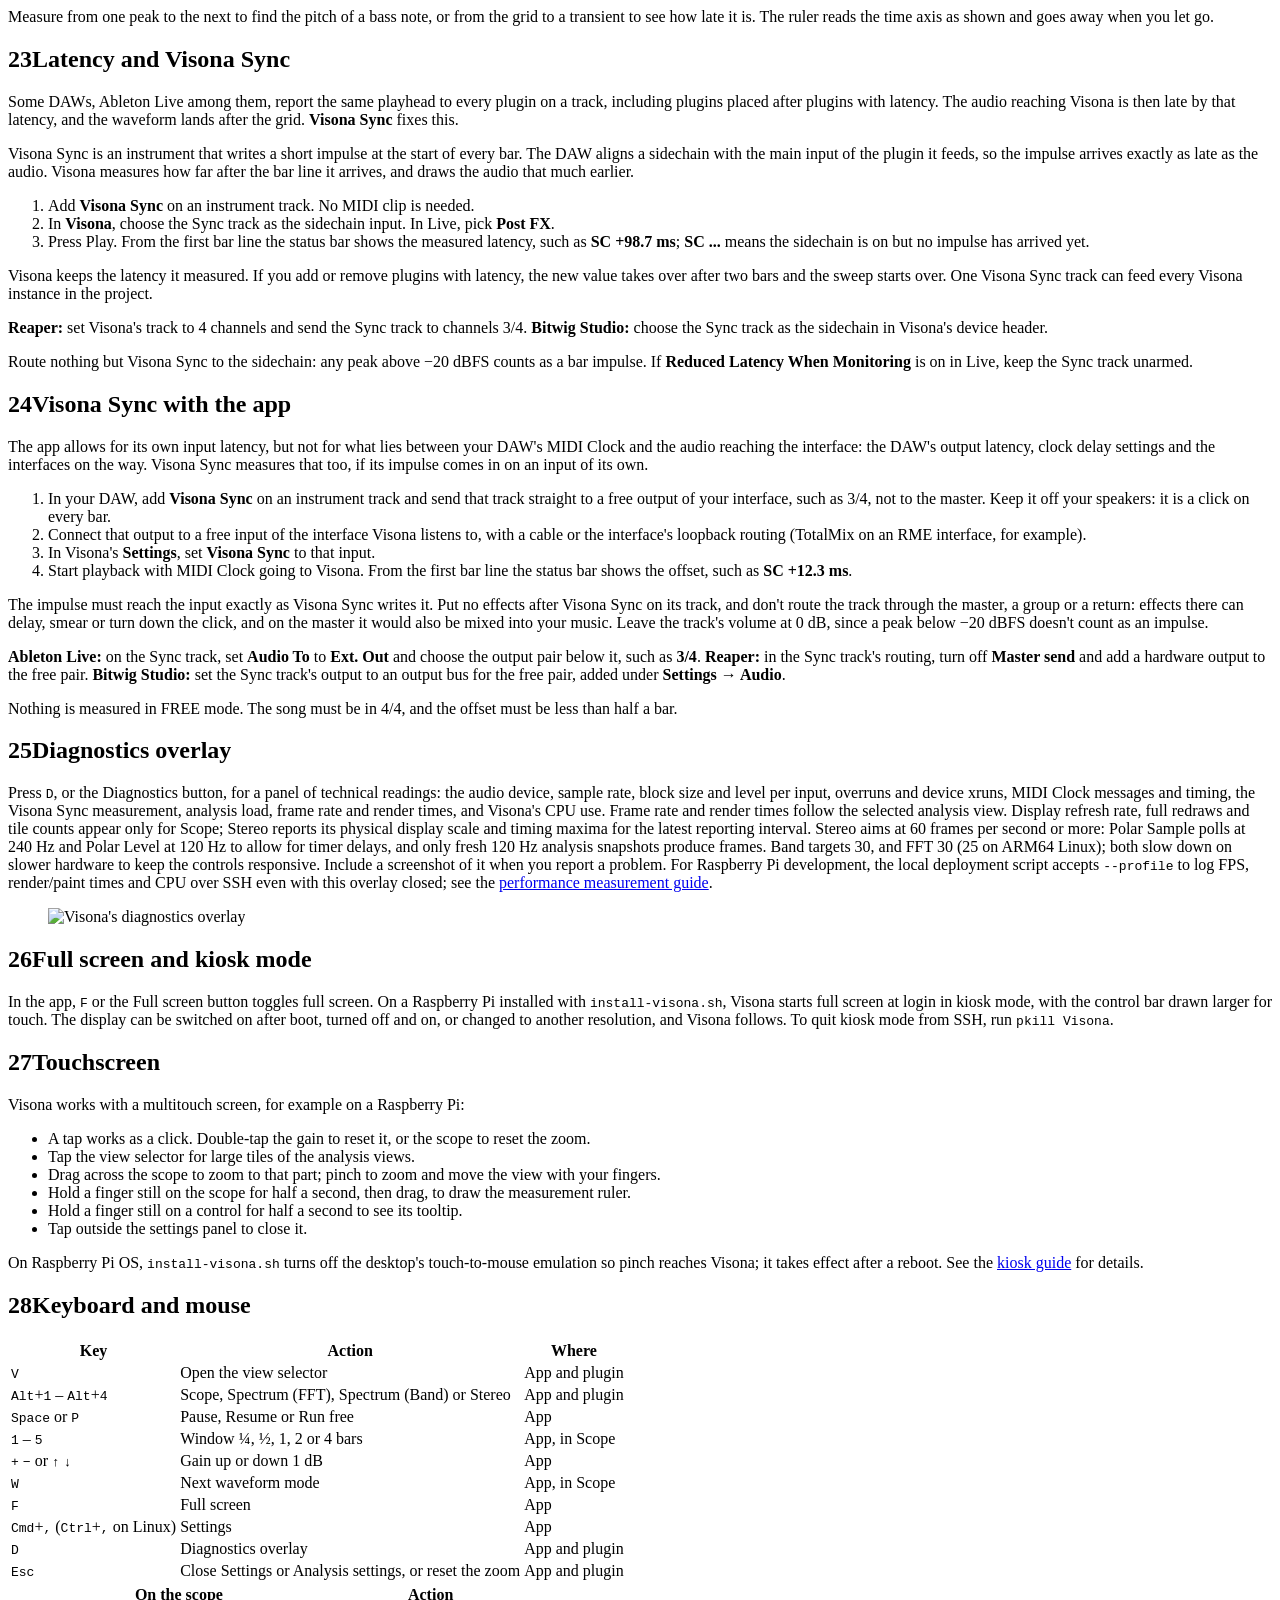
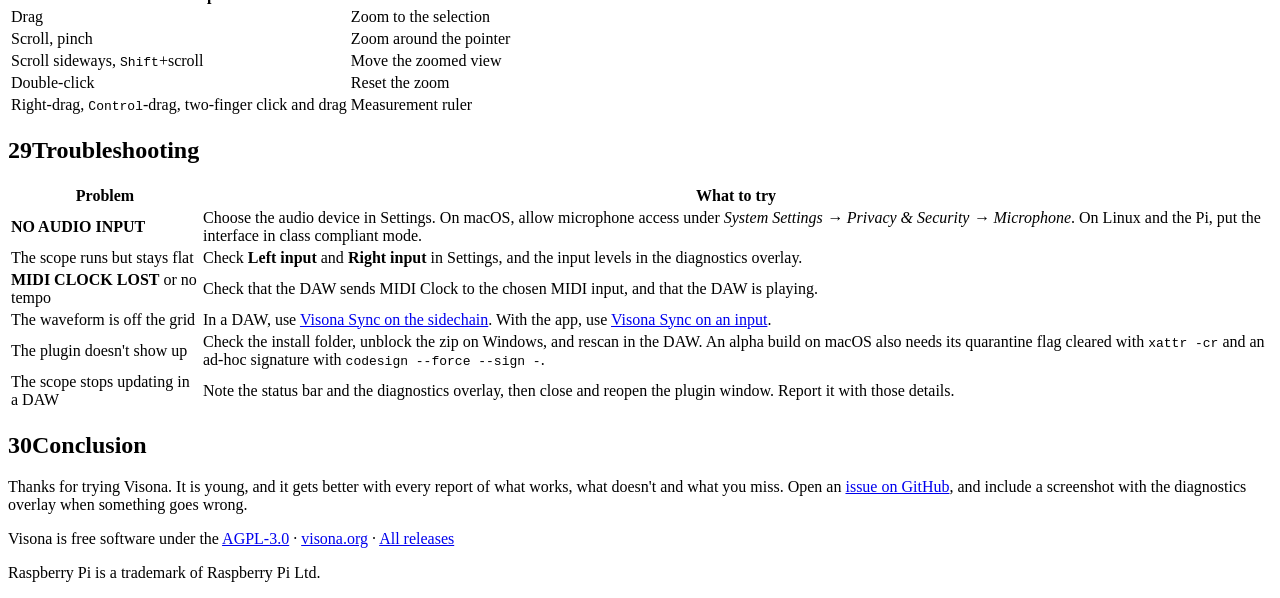
==== commit eac32904: "Show the selected analysis icon in a compact view selector" ====
--- a/site/static/manual/index.html
+++ b/site/static/manual/index.html
@@ -275,7 +275,7 @@
 
       <section id="spectrum">
         <h2><span class="num">16</span>Spectrum and analysis views</h2>
-        <p>The view selector at the left of the control bar switches between <strong>Scope</strong>, <strong>Spectrum (FFT)</strong>, <strong>Spectrum (Band)</strong> and <strong>Stereo</strong>. On desktop it opens a compact list; on touch and in kiosk mode it opens large tiles. Press <strong>V</strong> to open the selector, or <strong>Alt+1 / Alt+2 / Alt+3 / Alt+4</strong> to select a view when the app or plugin editor has focus. The app remembers your choice; plugins save it per instance. The window keys <kbd>1</kbd>–<kbd>5</kbd> and <kbd>W</kbd> work in Scope only.</p>
+        <p>The view selector at the left of the control bar shows the current view’s icon and a dropdown arrow. Click or tap it to switch between <strong>Scope</strong>, <strong>Spectrum (FFT)</strong>, <strong>Spectrum (Band)</strong> and <strong>Stereo</strong>. On desktop it opens a compact list; on touch and in kiosk mode it opens large tiles. Press <strong>V</strong> to open the selector, or <strong>Alt+1 / Alt+2 / Alt+3 / Alt+4</strong> to select a view when the app or plugin editor has focus. The app remembers your choice; plugins save it per instance. The window keys <kbd>1</kbd>–<kbd>5</kbd> and <kbd>W</kbd> work in Scope only.</p>
         <p class="callout">The spectrum and stereo views come after 1.0.0 beta 1. They are on the <code>main</code> branch and will be in the next release; until then they need a build of your own from <code>main</code>, since no published development build has them yet.</p>
         <p>Both spectrum views use a black background. Spectrum (FFT) shows incoming audio on a logarithmic frequency axis. Its defaults are a fast peak curve with a solid fill in the selected waveform colour and a slow white peak line, both smoothed over 1/12 octave. It follows audio even when MIDI Clock or host playback is stopped. In the standalone app, Pause holds the spectrum and stops its analysis.</p>
         <p><strong>Analysis settings</strong> contains Channels, Range, Slope, one shared Detector (Peak or RMS) and one shared Smoothing setting (Raw or 1/24–1 octave). Both curves use the same detector and smoothing. The filled curve always uses Fast (150 ms) response and Solid drawing in the selected waveform colour. The second curve is a white history line controlled by global Afterglow. There are no per-curve visibility, response, style or colour controls, and no Reset peaks button.</p>
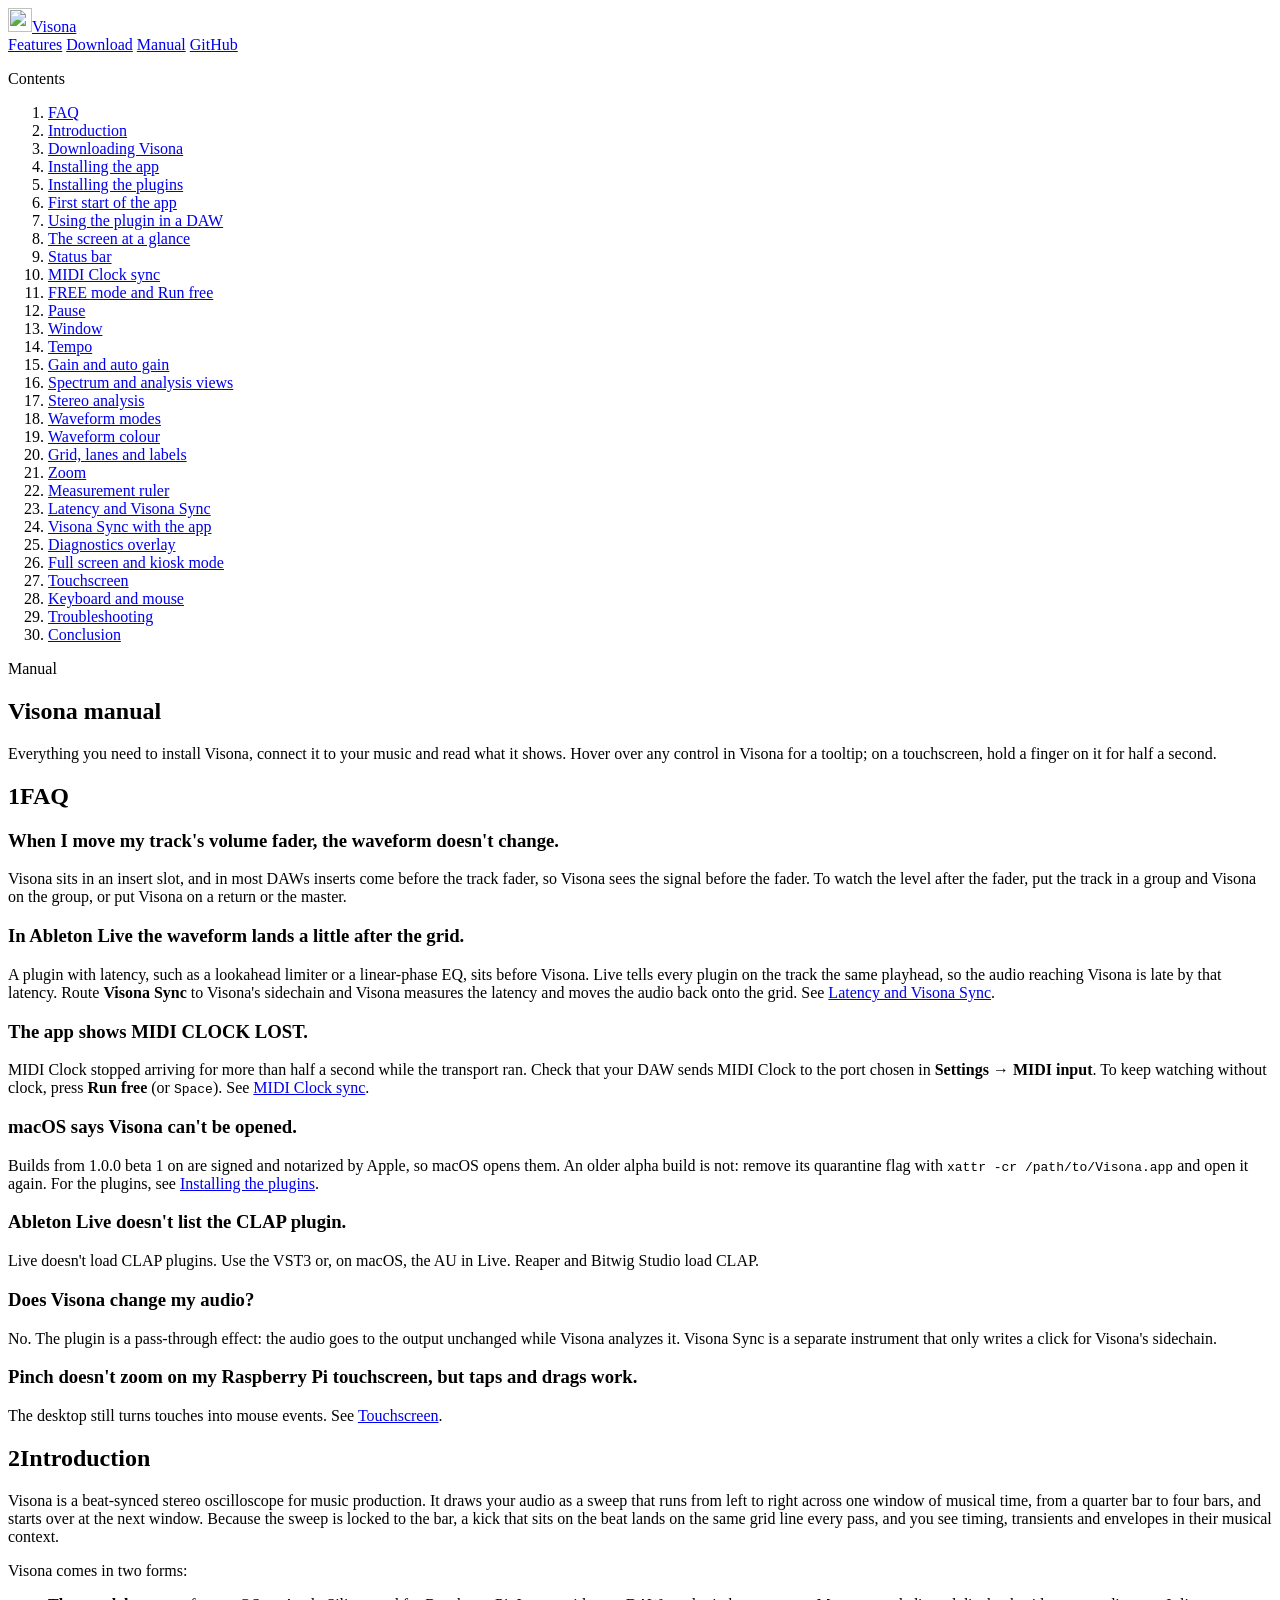
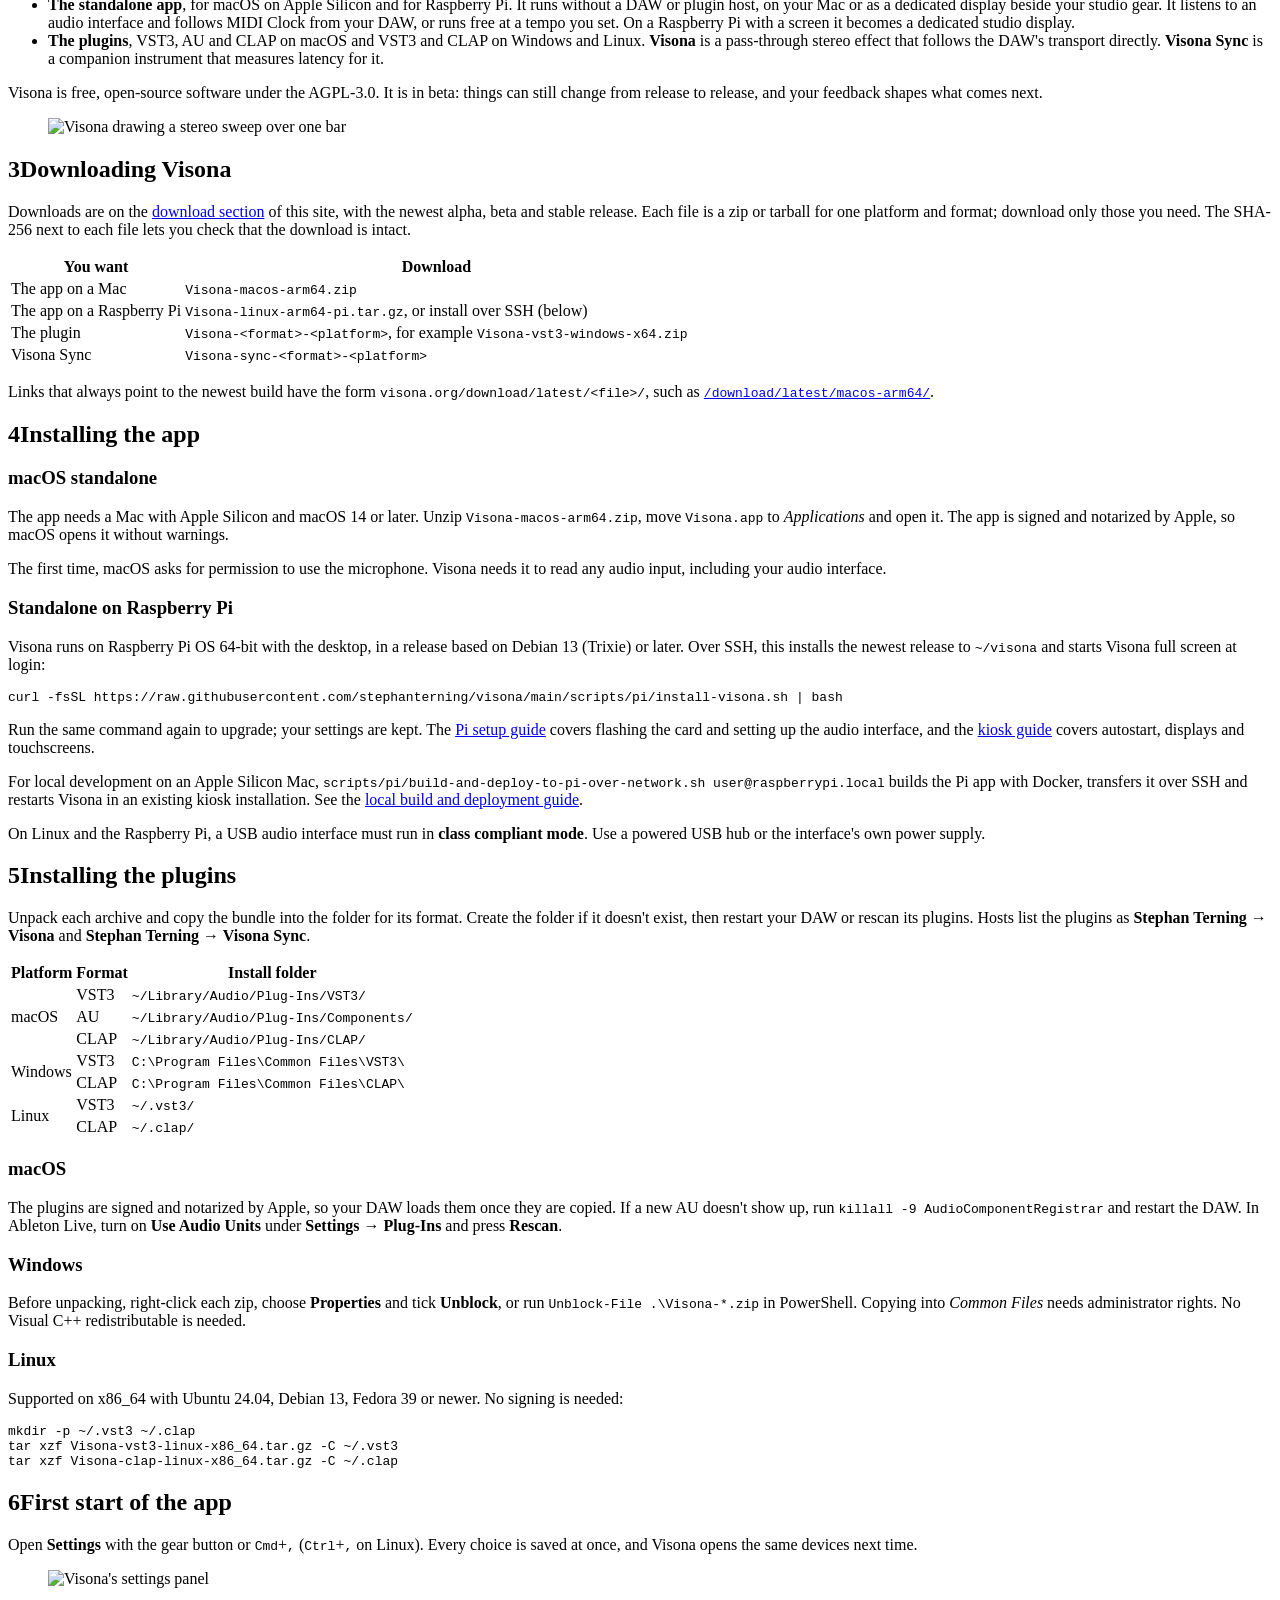
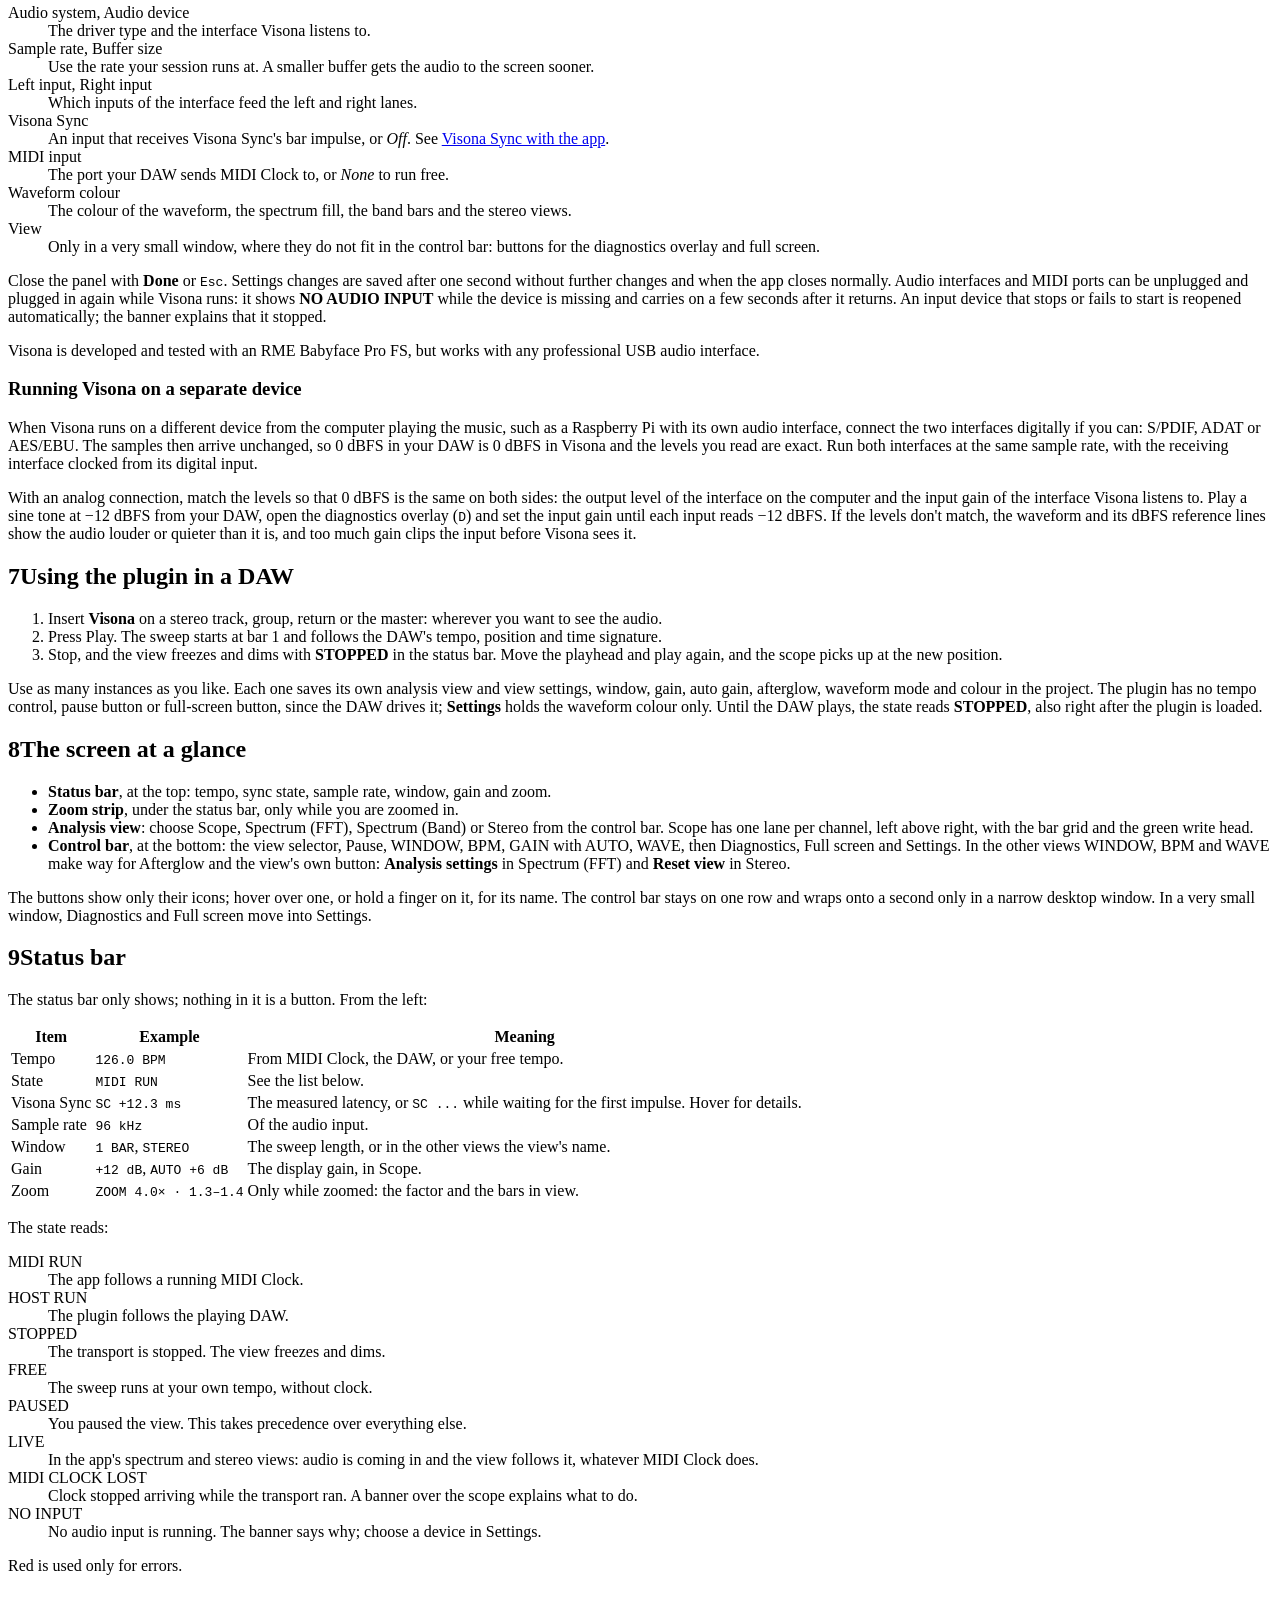
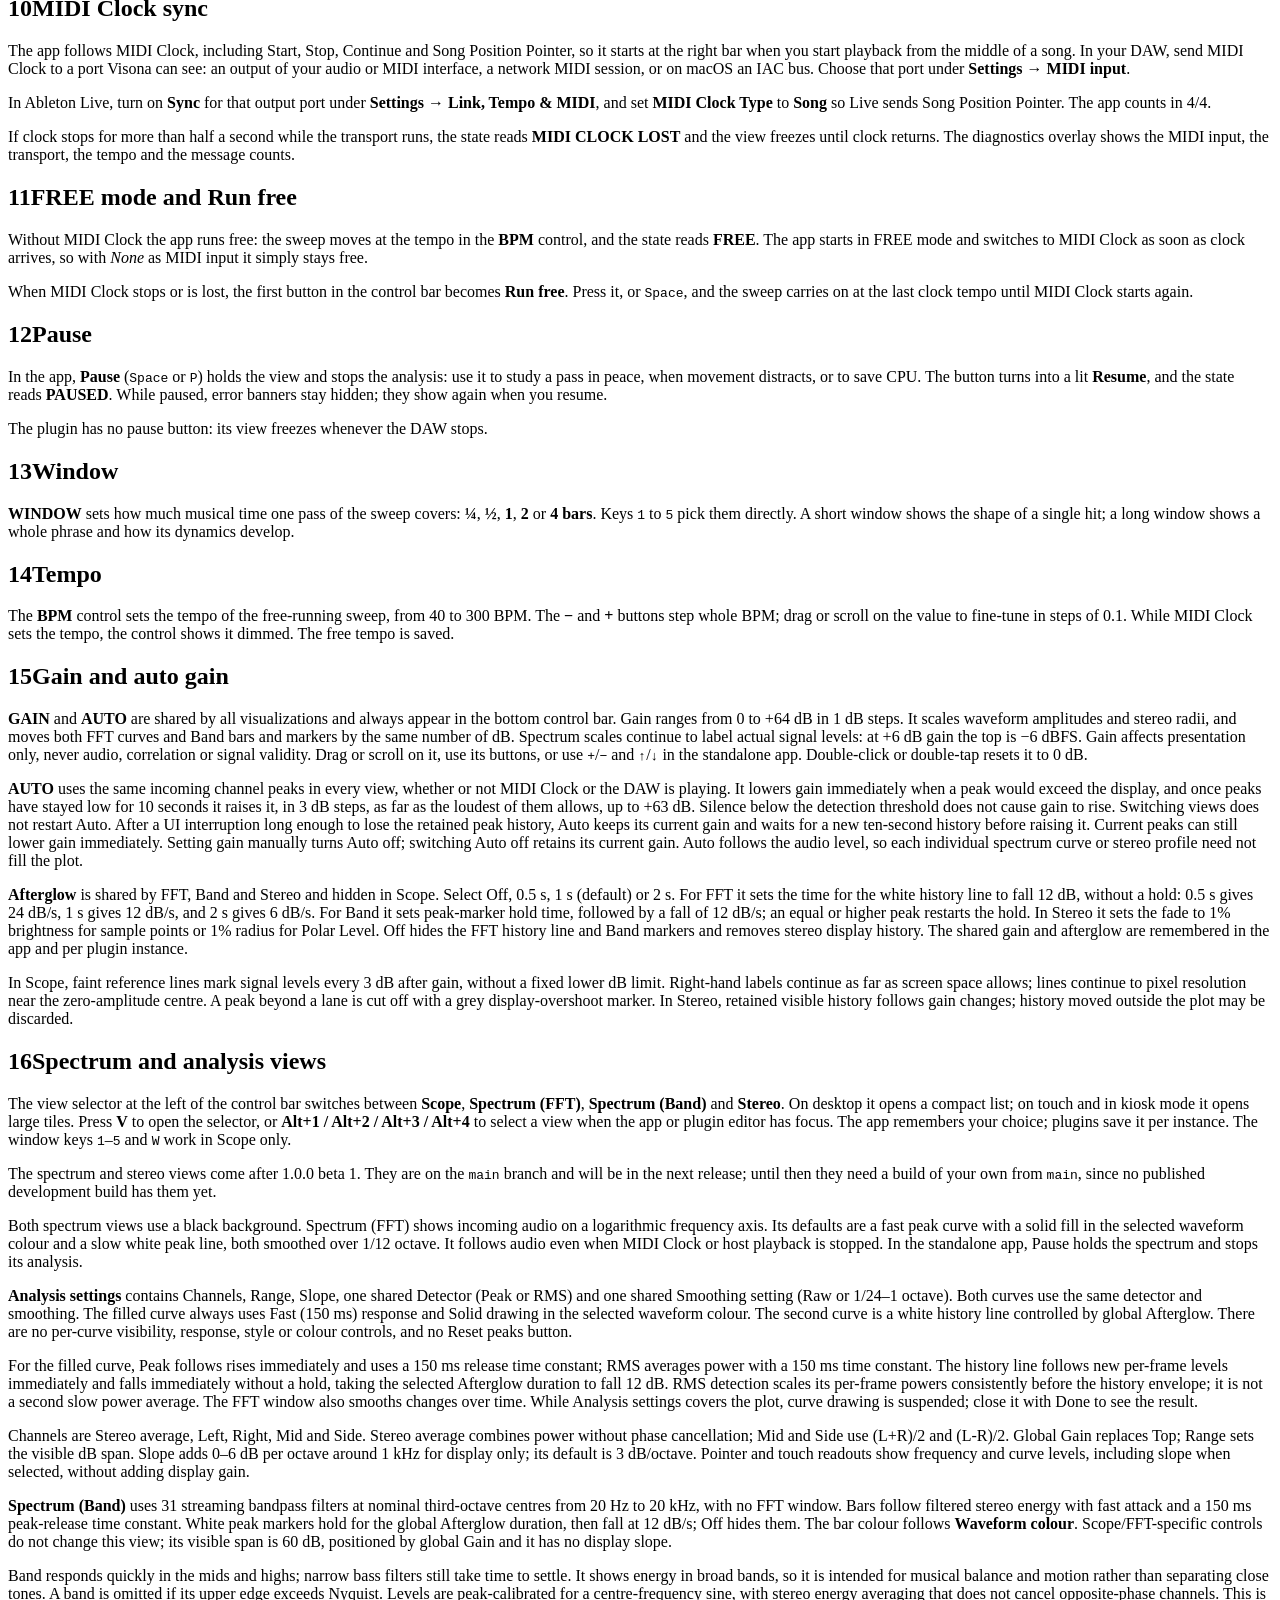
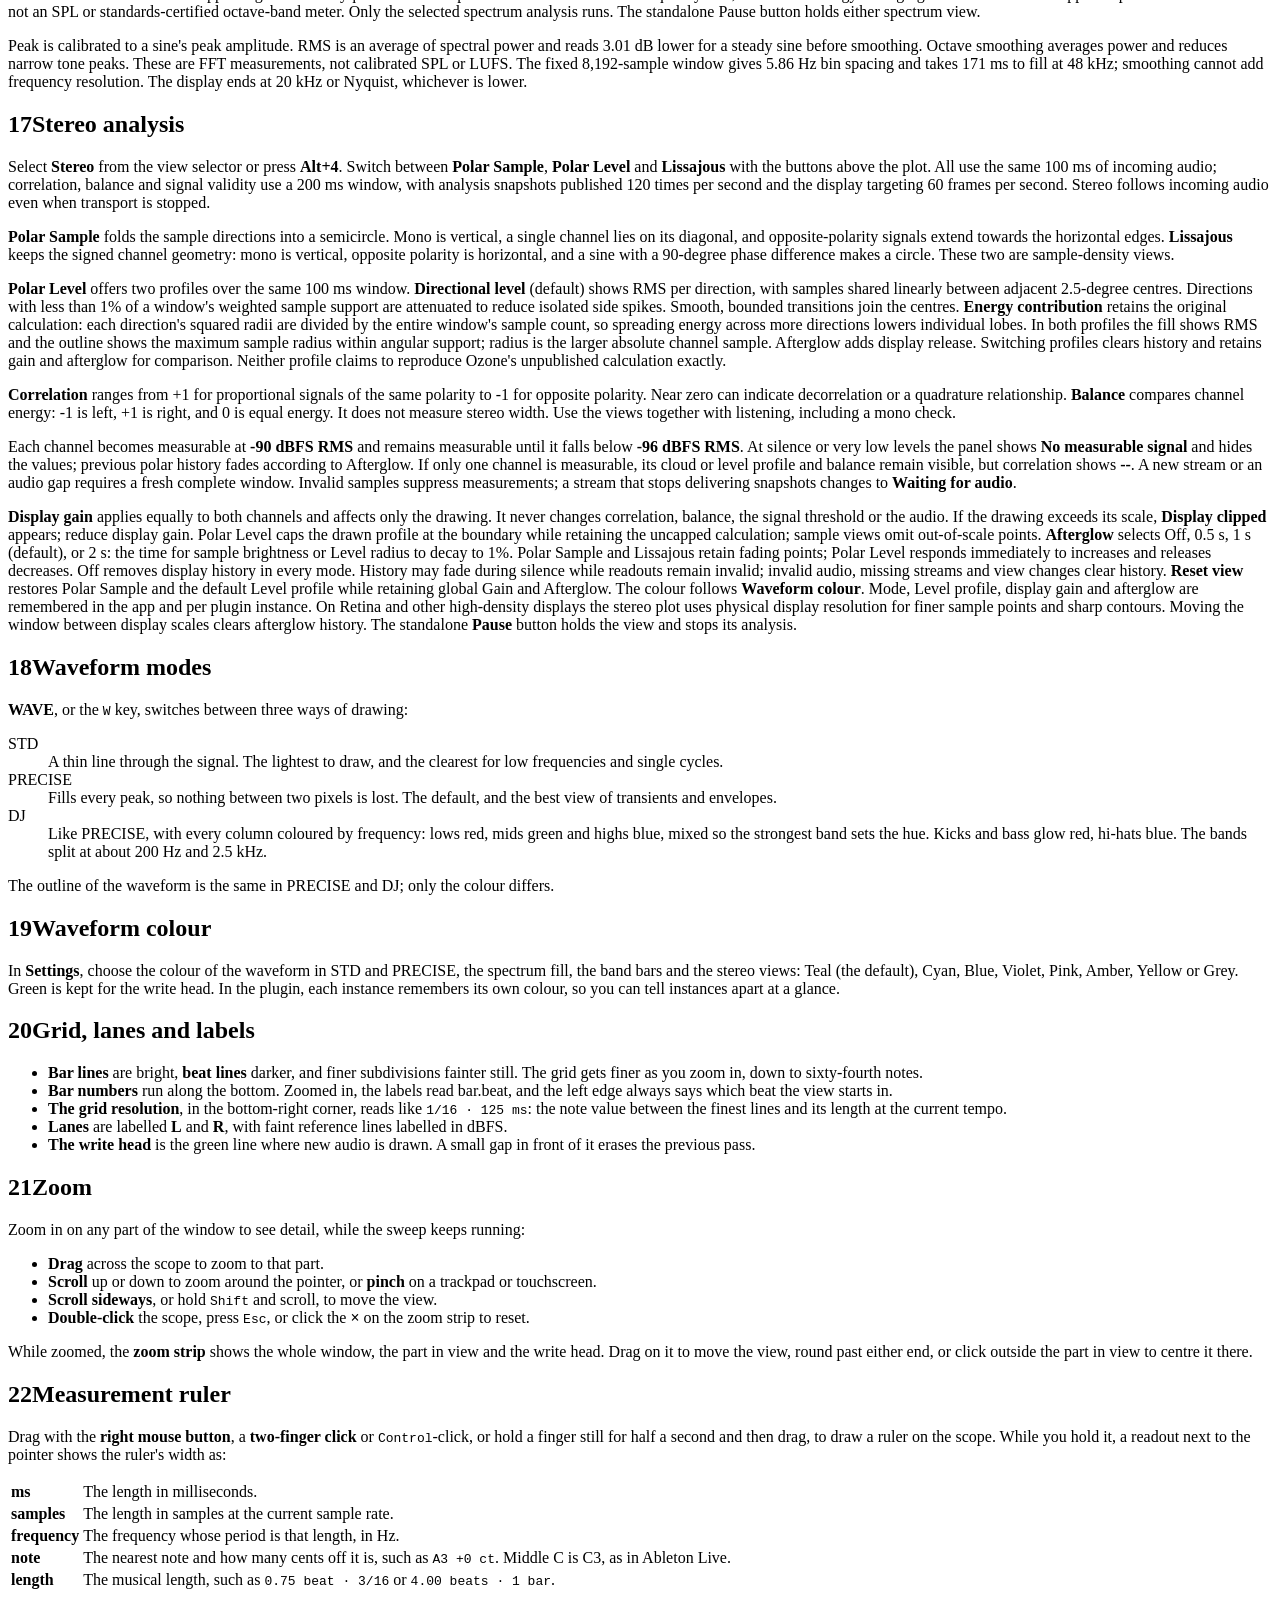
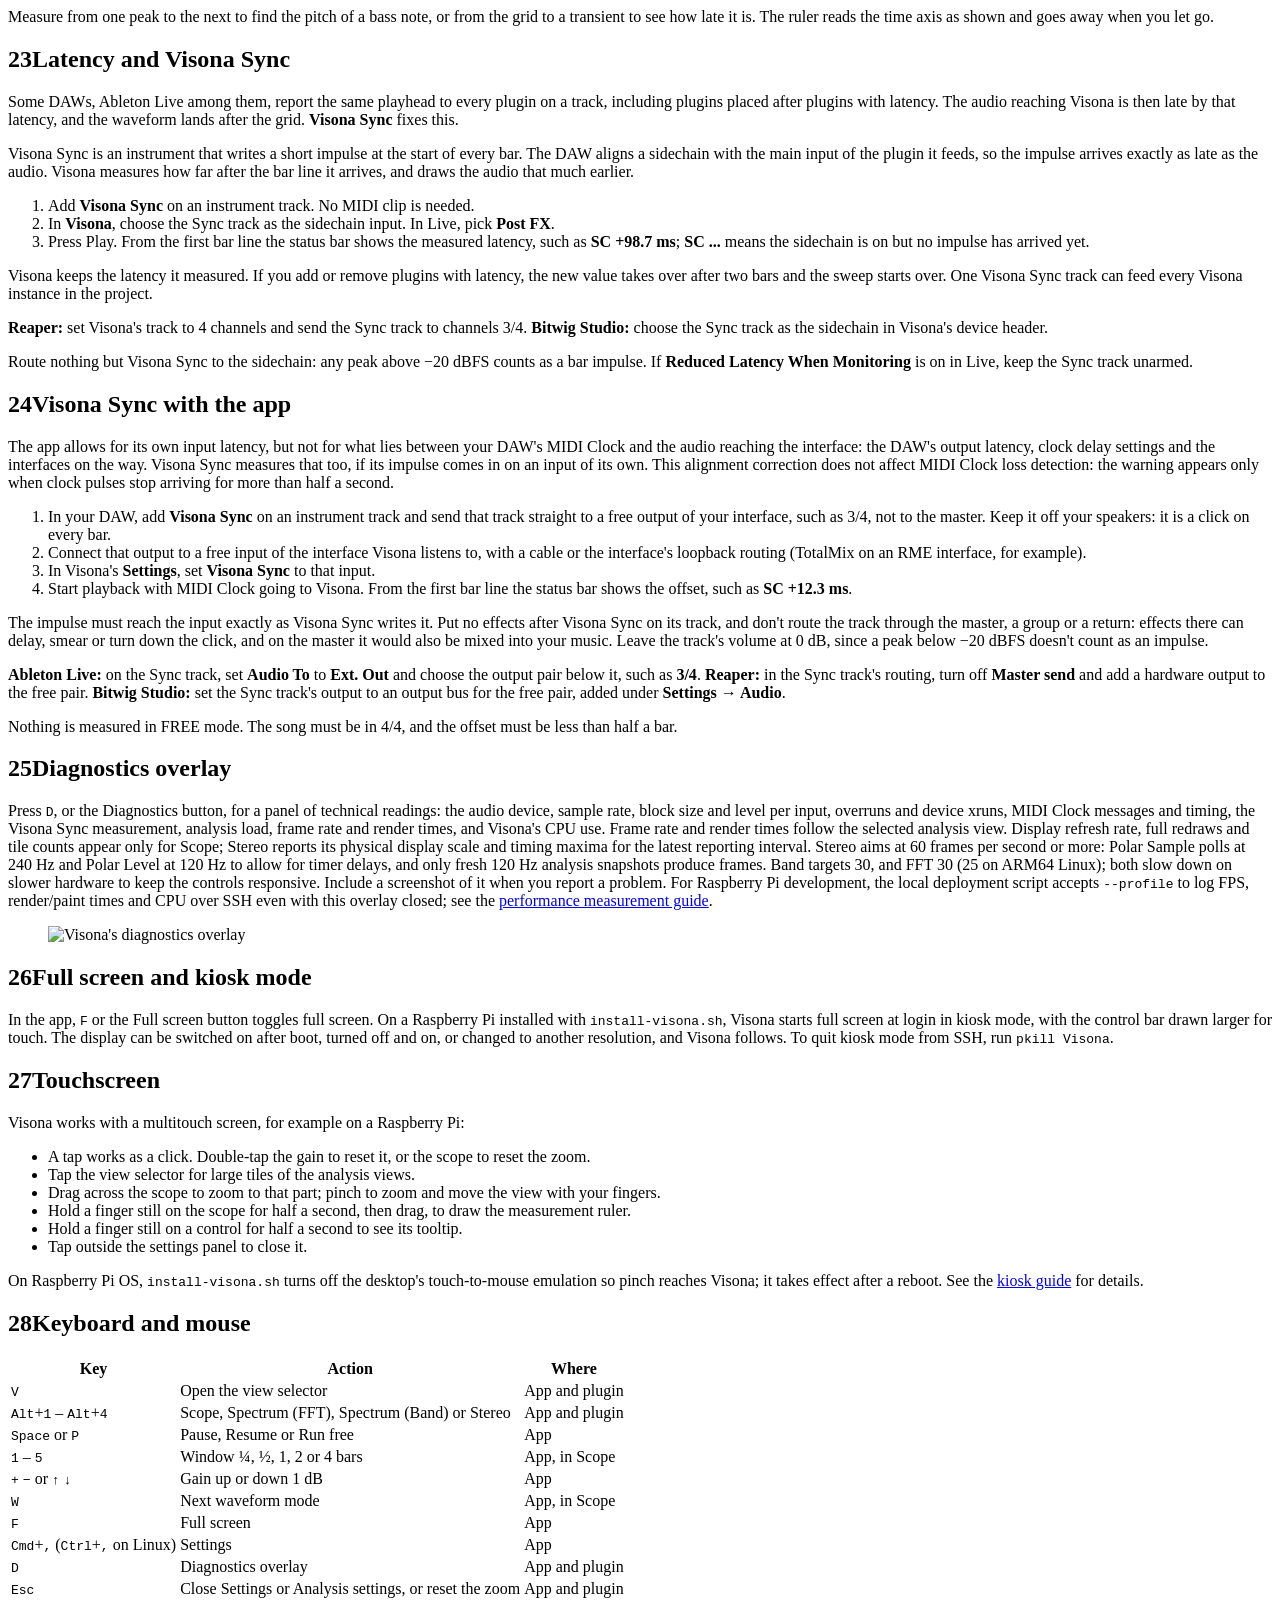
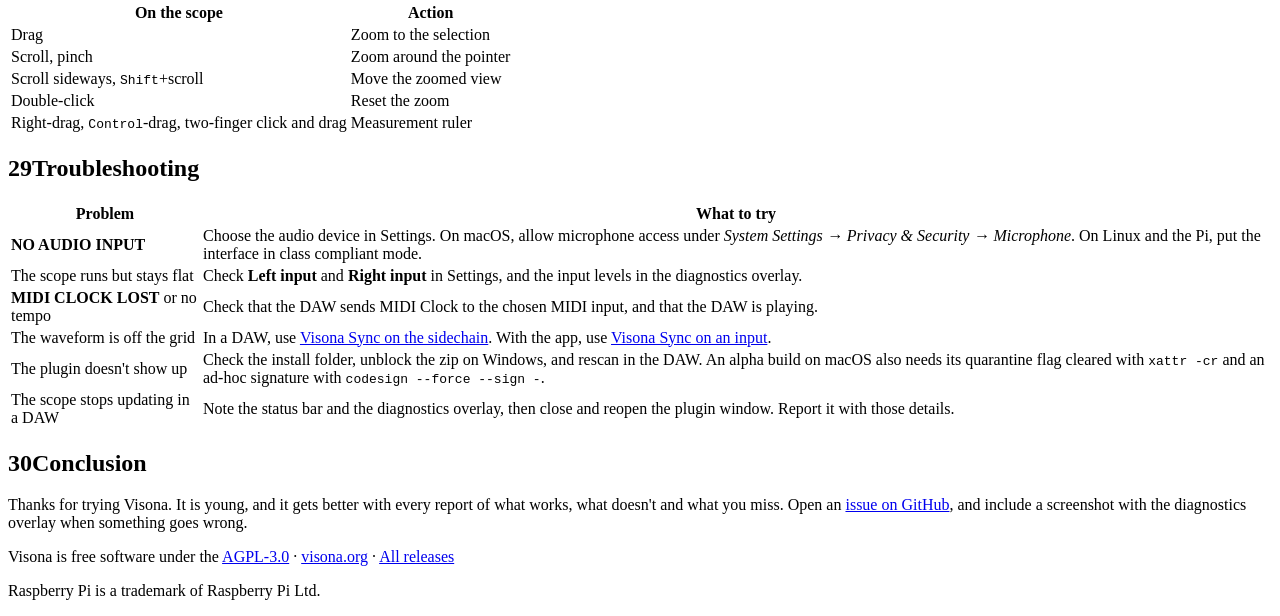
==== commit 36f29f48: "Fix false MIDI clock loss with sync alignment" ====
--- a/site/static/manual/index.html
+++ b/site/static/manual/index.html
@@ -275,7 +275,7 @@
 
       <section id="spectrum">
         <h2><span class="num">16</span>Spectrum and analysis views</h2>
-        <p>The view selector at the left of the control bar shows the current view’s icon and a dropdown arrow. Click or tap it to switch between <strong>Scope</strong>, <strong>Spectrum (FFT)</strong>, <strong>Spectrum (Band)</strong> and <strong>Stereo</strong>. On desktop it opens a compact list; on touch and in kiosk mode it opens large tiles. Press <strong>V</strong> to open the selector, or <strong>Alt+1 / Alt+2 / Alt+3 / Alt+4</strong> to select a view when the app or plugin editor has focus. The app remembers your choice; plugins save it per instance. The window keys <kbd>1</kbd>–<kbd>5</kbd> and <kbd>W</kbd> work in Scope only.</p>
+        <p>The view selector at the left of the control bar switches between <strong>Scope</strong>, <strong>Spectrum (FFT)</strong>, <strong>Spectrum (Band)</strong> and <strong>Stereo</strong>. On desktop it opens a compact list; on touch and in kiosk mode it opens large tiles. Press <strong>V</strong> to open the selector, or <strong>Alt+1 / Alt+2 / Alt+3 / Alt+4</strong> to select a view when the app or plugin editor has focus. The app remembers your choice; plugins save it per instance. The window keys <kbd>1</kbd>–<kbd>5</kbd> and <kbd>W</kbd> work in Scope only.</p>
         <p class="callout">The spectrum and stereo views come after 1.0.0 beta 1. They are on the <code>main</code> branch and will be in the next release; until then they need a build of your own from <code>main</code>, since no published development build has them yet.</p>
         <p>Both spectrum views use a black background. Spectrum (FFT) shows incoming audio on a logarithmic frequency axis. Its defaults are a fast peak curve with a solid fill in the selected waveform colour and a slow white peak line, both smoothed over 1/12 octave. It follows audio even when MIDI Clock or host playback is stopped. In the standalone app, Pause holds the spectrum and stops its analysis.</p>
         <p><strong>Analysis settings</strong> contains Channels, Range, Slope, one shared Detector (Peak or RMS) and one shared Smoothing setting (Raw or 1/24–1 octave). Both curves use the same detector and smoothing. The filled curve always uses Fast (150 ms) response and Solid drawing in the selected waveform colour. The second curve is a white history line controlled by global Afterglow. There are no per-curve visibility, response, style or colour controls, and no Reset peaks button.</p>
@@ -369,7 +369,7 @@
 
       <section id="sync-app">
         <h2><span class="num">24</span>Visona Sync with the app</h2>
-        <p>The app allows for its own input latency, but not for what lies between your DAW's MIDI Clock and the audio reaching the interface: the DAW's output latency, clock delay settings and the interfaces on the way. Visona Sync measures that too, if its impulse comes in on an input of its own.</p>
+        <p>The app allows for its own input latency, but not for what lies between your DAW's MIDI Clock and the audio reaching the interface: the DAW's output latency, clock delay settings and the interfaces on the way. Visona Sync measures that too, if its impulse comes in on an input of its own. This alignment correction does not affect MIDI Clock loss detection: the warning appears only when clock pulses stop arriving for more than half a second.</p>
         <ol>
           <li>In your DAW, add <strong>Visona Sync</strong> on an instrument track and send that track straight to a free output of your interface, such as 3/4, not to the master. Keep it off your speakers: it is a click on every bar.</li>
           <li>Connect that output to a free input of the interface Visona listens to, with a cable or the interface's loopback routing (TotalMix on an RME interface, for example).</li>
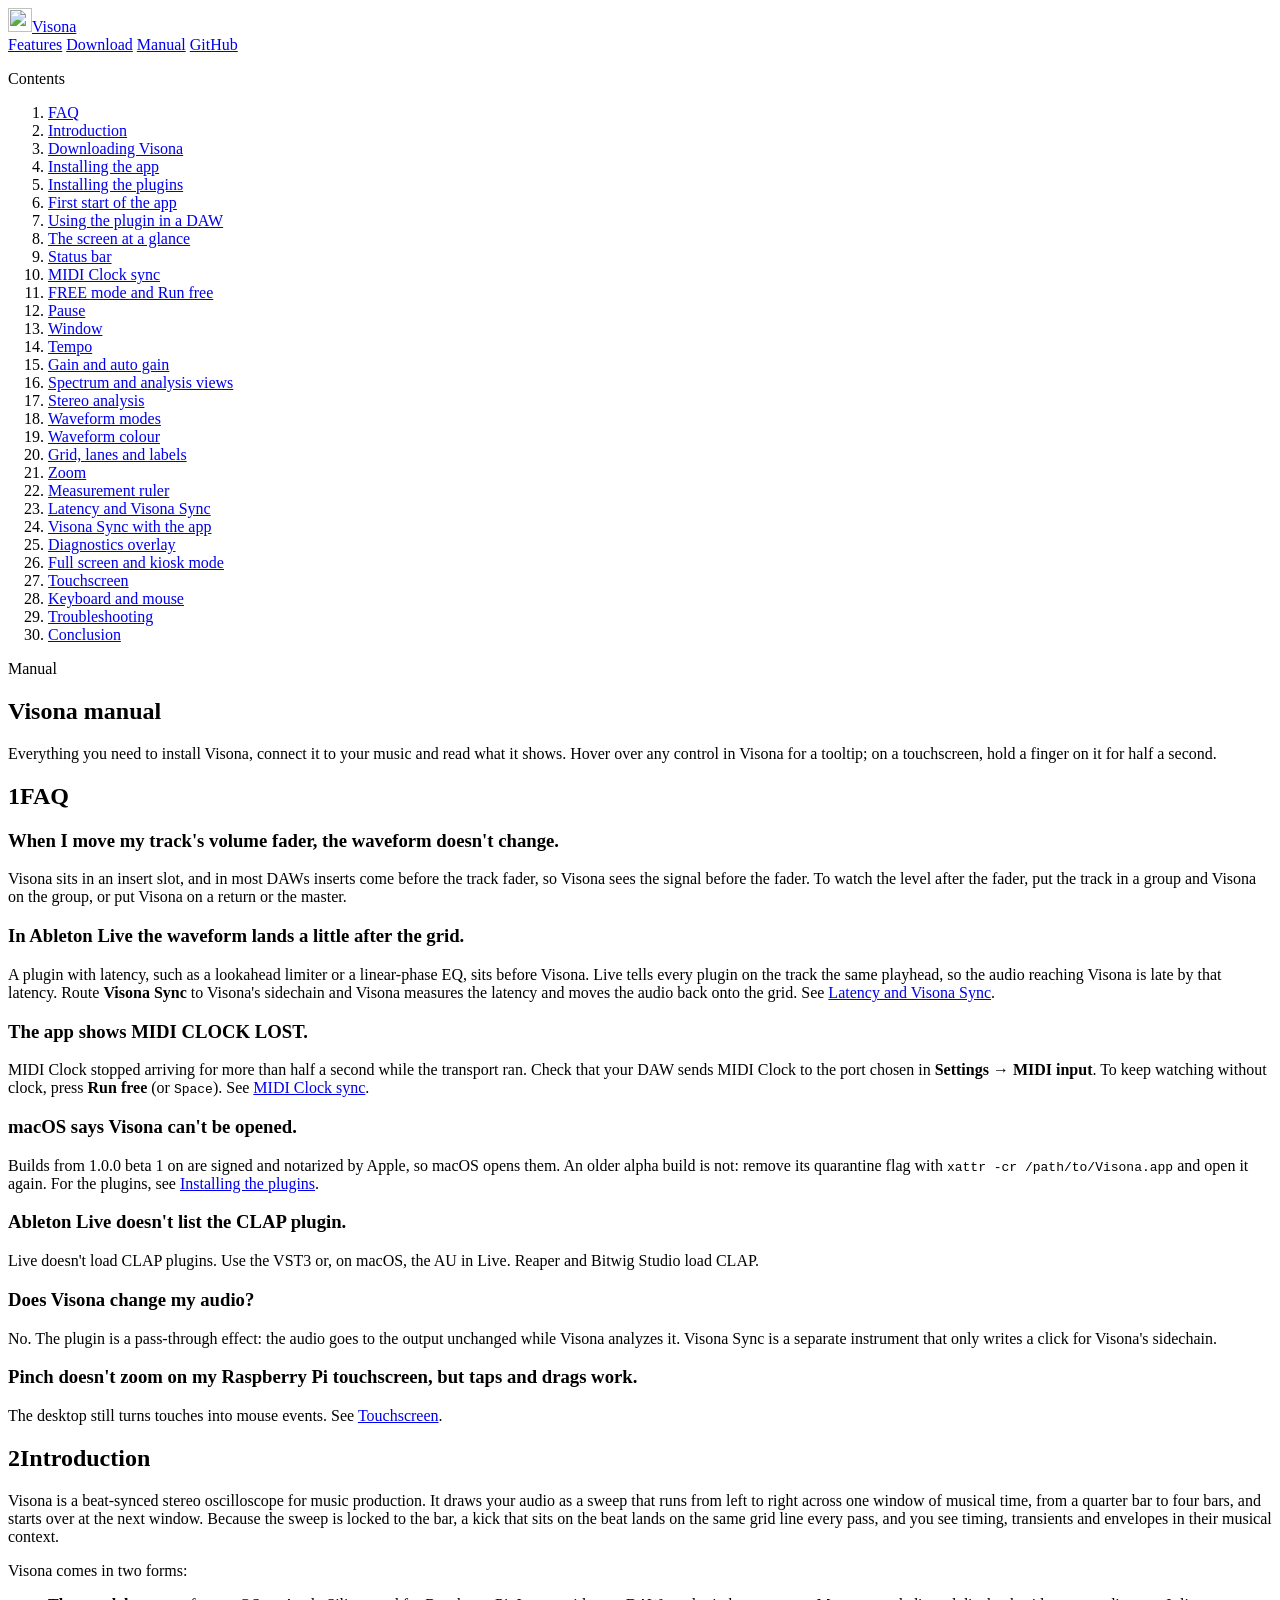
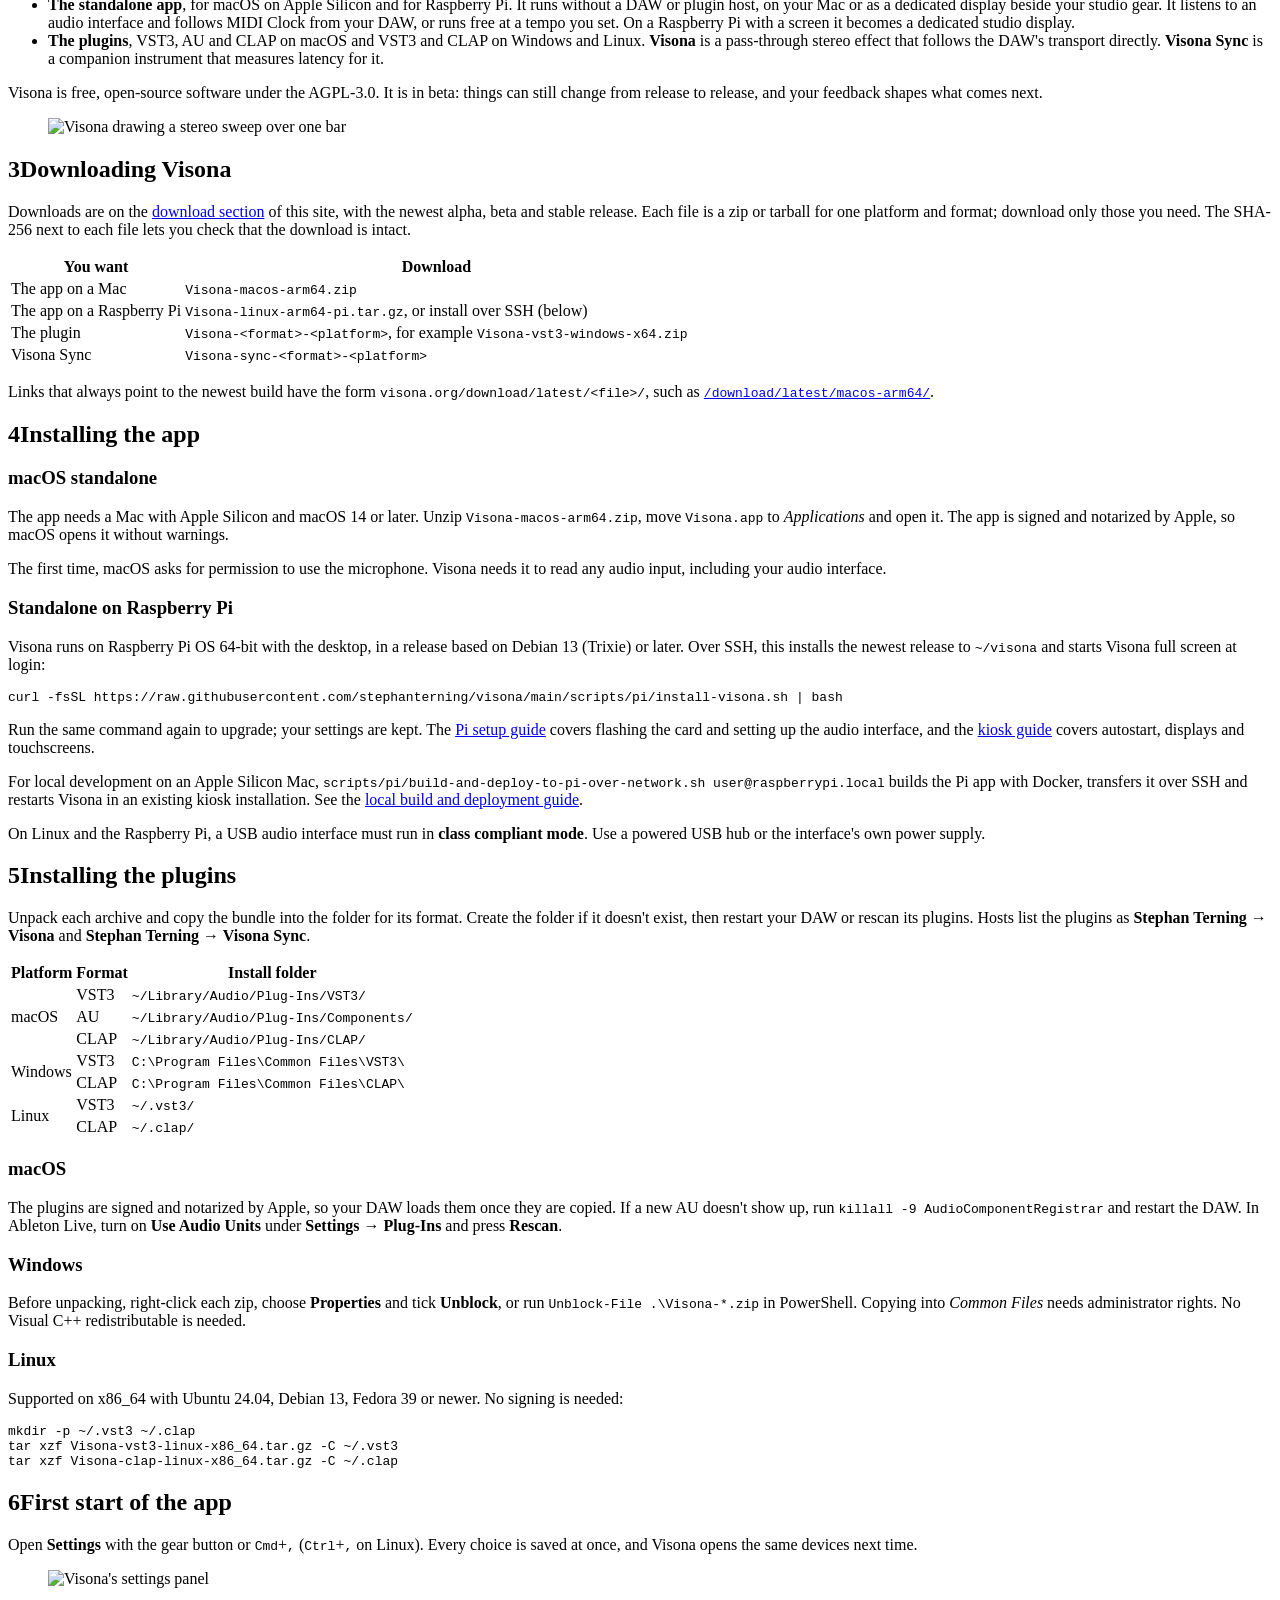
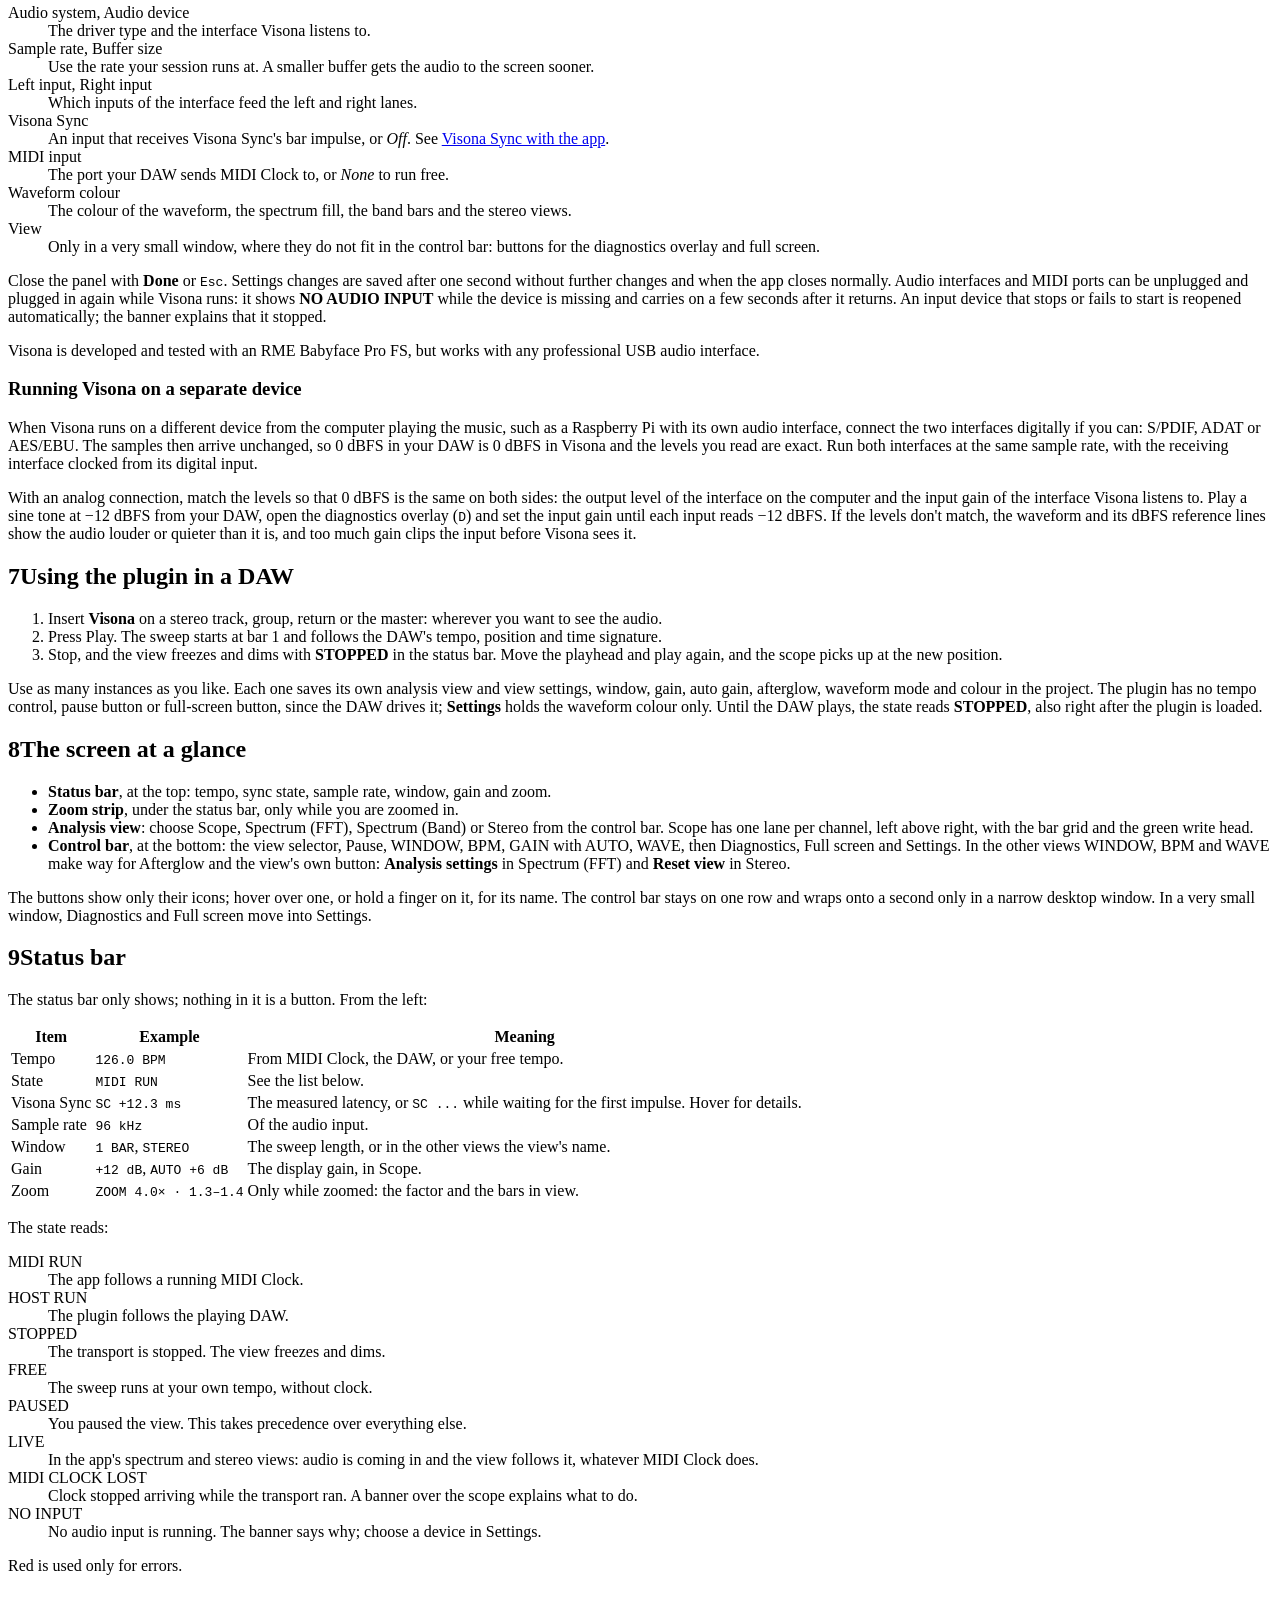
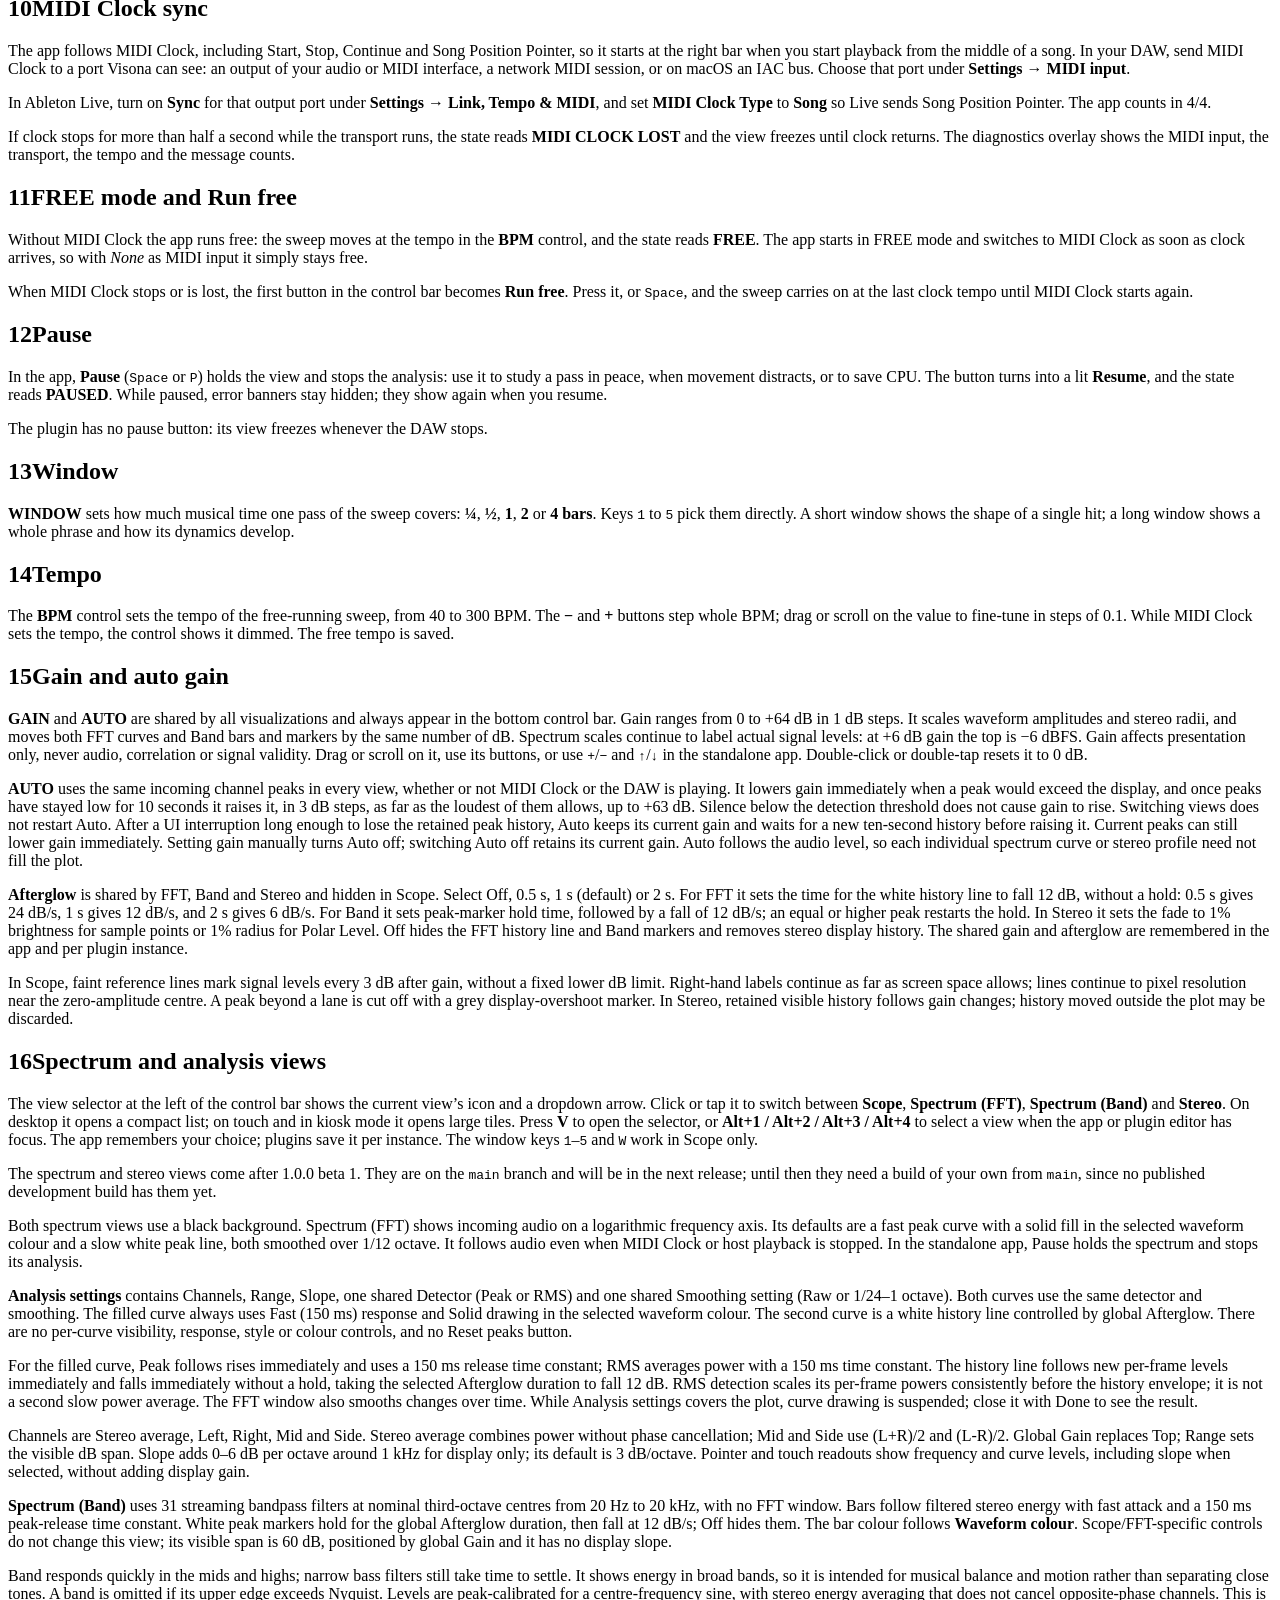
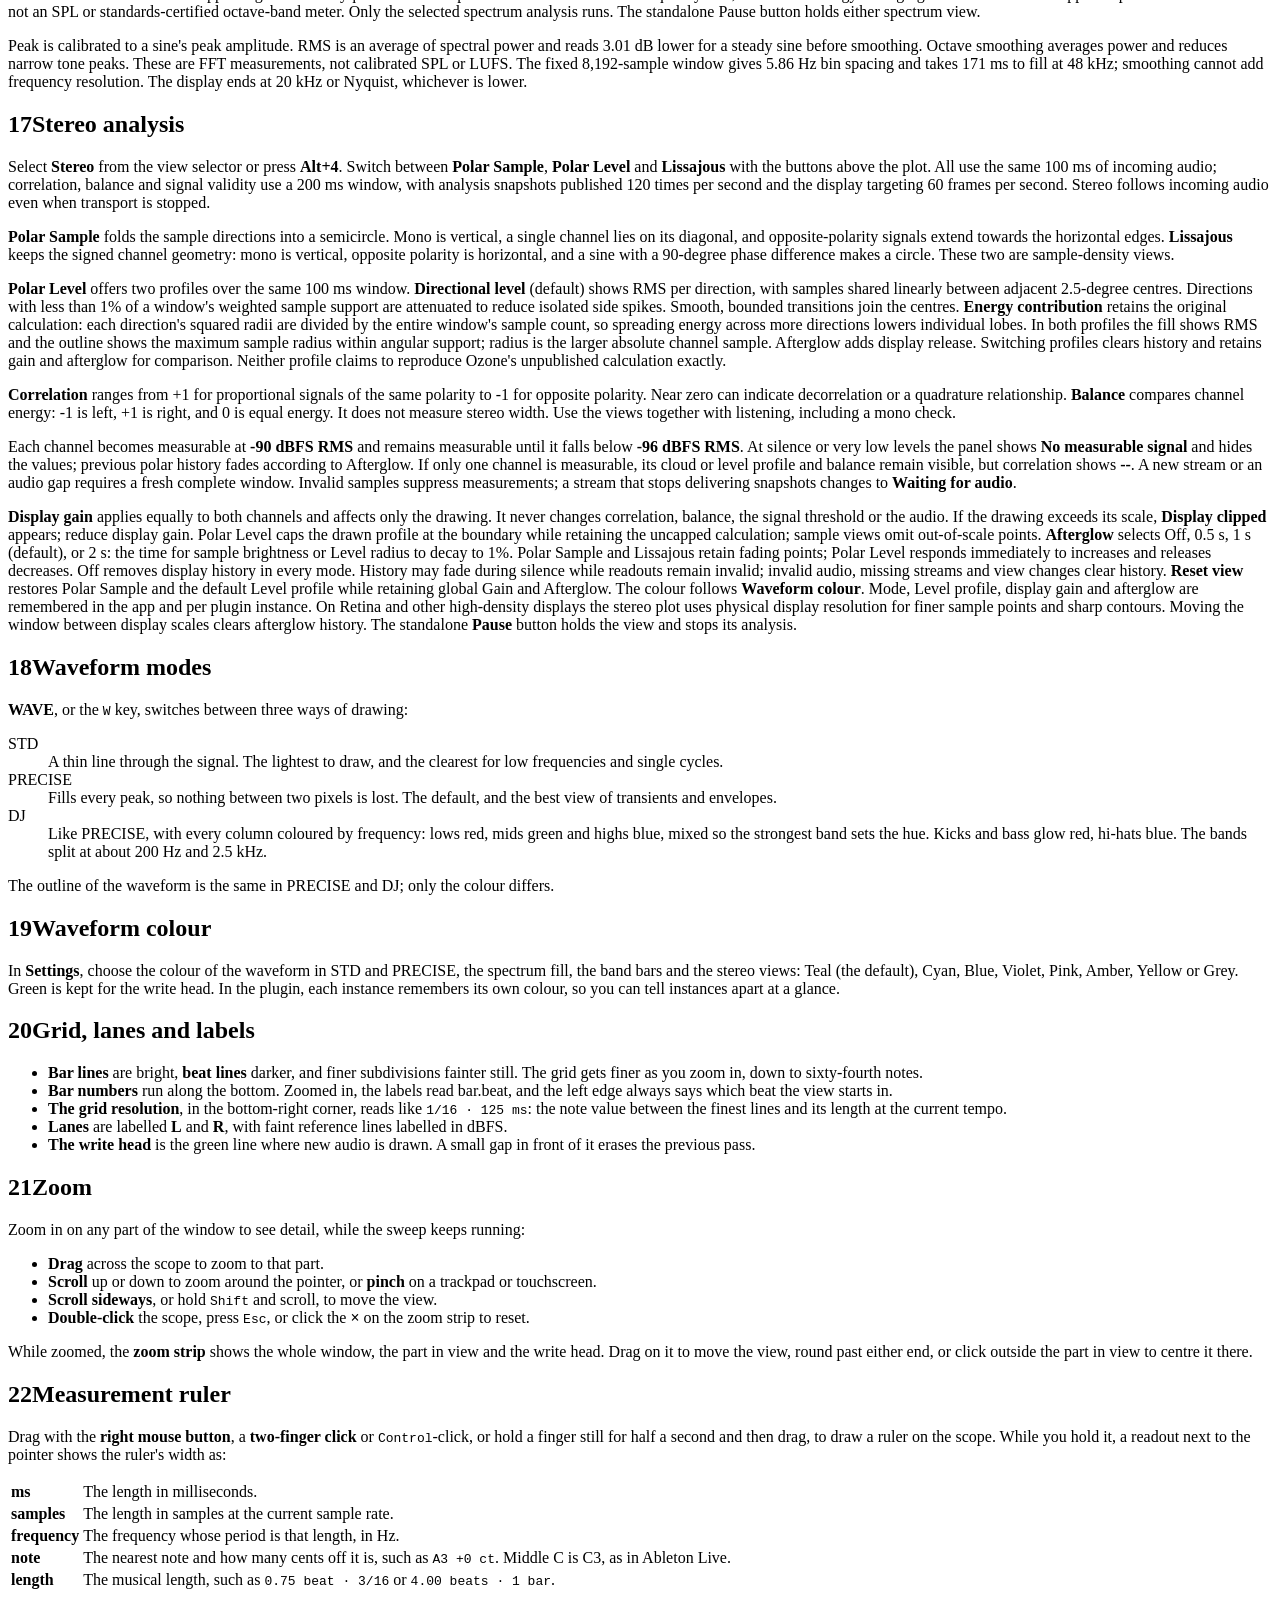
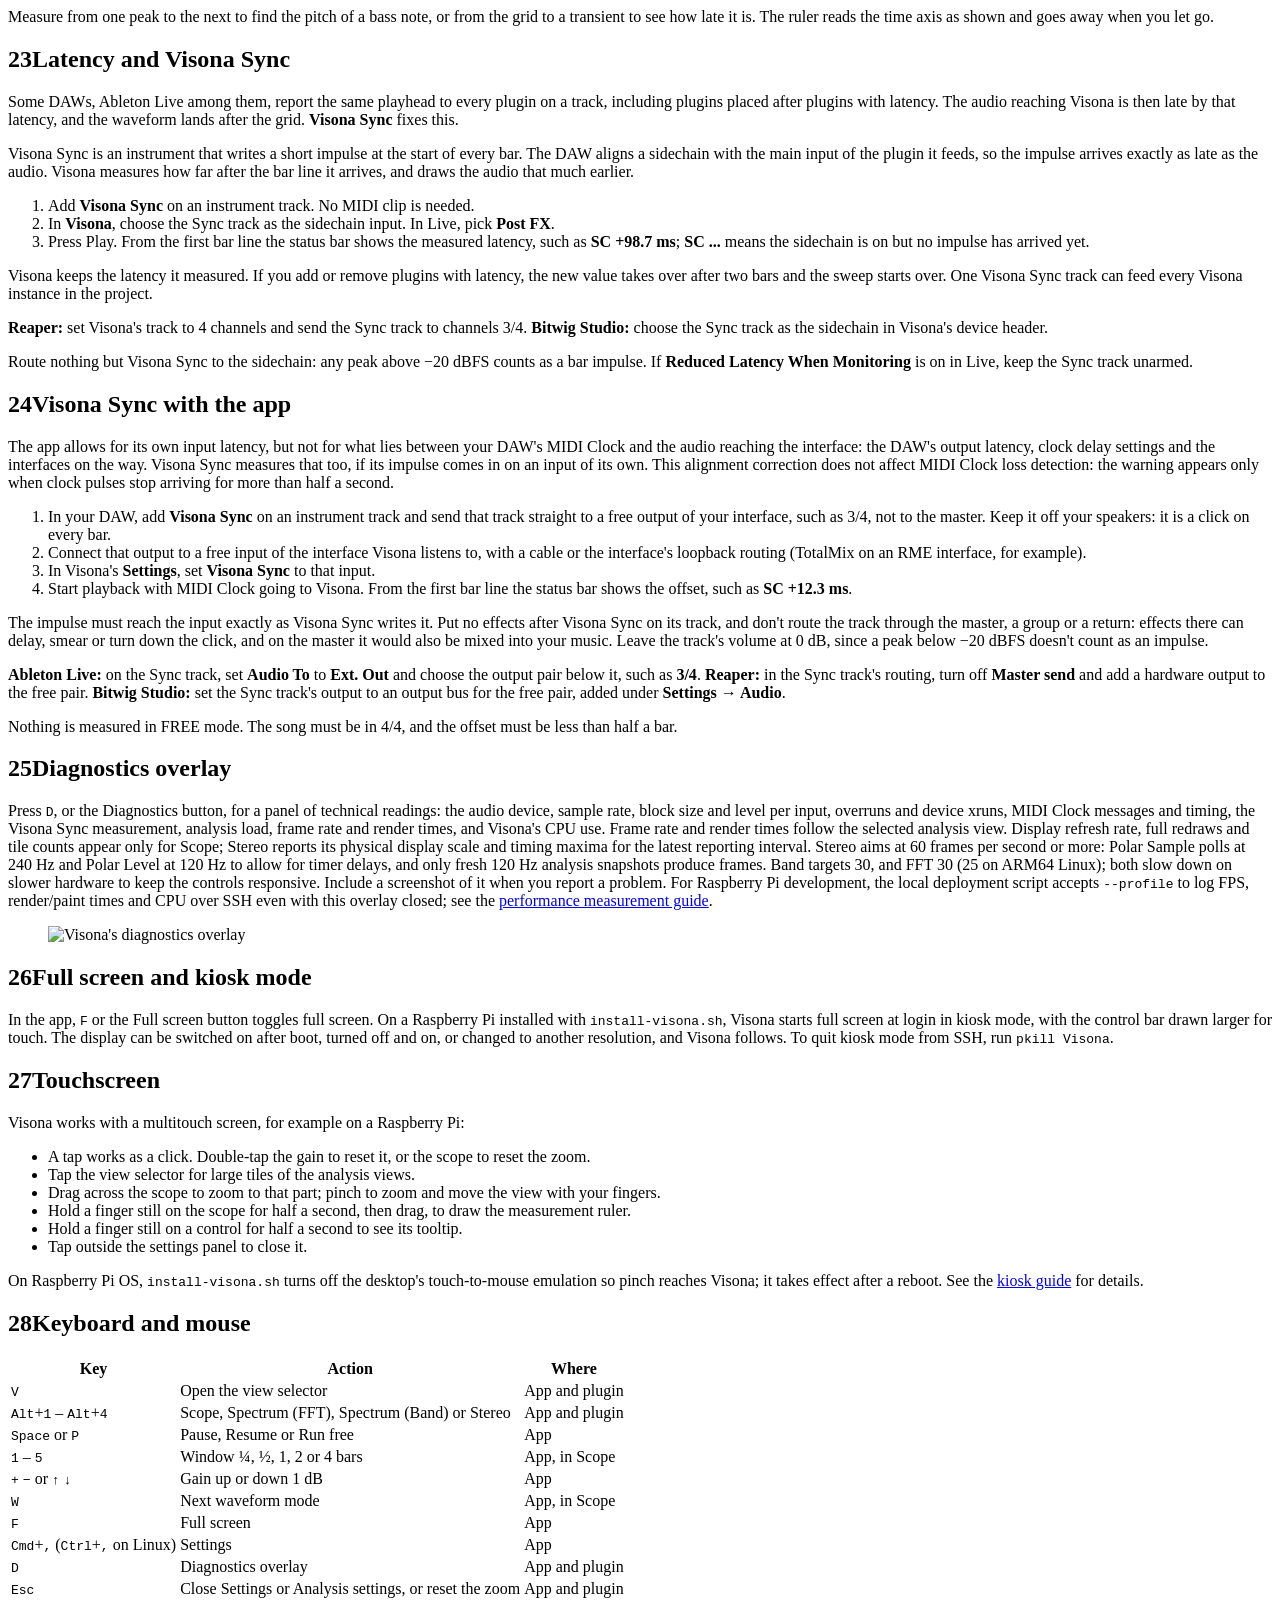
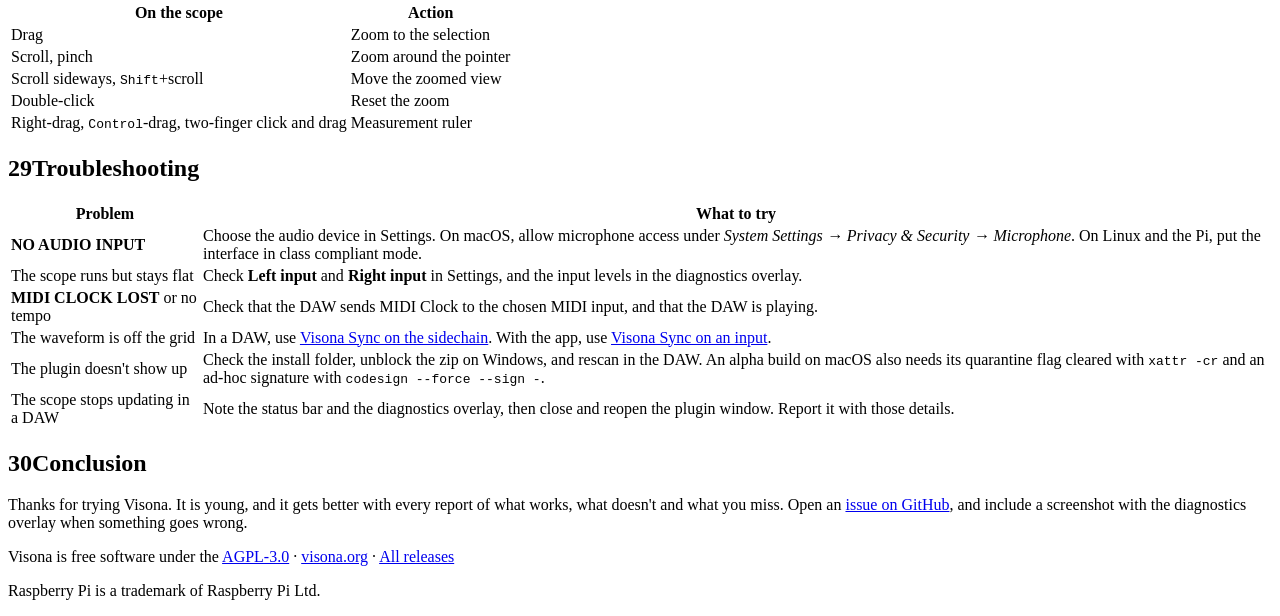
==== commit 04f35511: "Merge eac32904ef51cda59719f0ca80cd46081195dd57 into 1f80c0c08657a329627691c21d4a25e139614eb6" ====
--- a/site/static/manual/index.html
+++ b/site/static/manual/index.html
@@ -275,7 +275,7 @@
 
       <section id="spectrum">
         <h2><span class="num">16</span>Spectrum and analysis views</h2>
-        <p>The view selector at the left of the control bar switches between <strong>Scope</strong>, <strong>Spectrum (FFT)</strong>, <strong>Spectrum (Band)</strong> and <strong>Stereo</strong>. On desktop it opens a compact list; on touch and in kiosk mode it opens large tiles. Press <strong>V</strong> to open the selector, or <strong>Alt+1 / Alt+2 / Alt+3 / Alt+4</strong> to select a view when the app or plugin editor has focus. The app remembers your choice; plugins save it per instance. The window keys <kbd>1</kbd>–<kbd>5</kbd> and <kbd>W</kbd> work in Scope only.</p>
+        <p>The view selector at the left of the control bar shows the current view’s icon and a dropdown arrow. Click or tap it to switch between <strong>Scope</strong>, <strong>Spectrum (FFT)</strong>, <strong>Spectrum (Band)</strong> and <strong>Stereo</strong>. On desktop it opens a compact list; on touch and in kiosk mode it opens large tiles. Press <strong>V</strong> to open the selector, or <strong>Alt+1 / Alt+2 / Alt+3 / Alt+4</strong> to select a view when the app or plugin editor has focus. The app remembers your choice; plugins save it per instance. The window keys <kbd>1</kbd>–<kbd>5</kbd> and <kbd>W</kbd> work in Scope only.</p>
         <p class="callout">The spectrum and stereo views come after 1.0.0 beta 1. They are on the <code>main</code> branch and will be in the next release; until then they need a build of your own from <code>main</code>, since no published development build has them yet.</p>
         <p>Both spectrum views use a black background. Spectrum (FFT) shows incoming audio on a logarithmic frequency axis. Its defaults are a fast peak curve with a solid fill in the selected waveform colour and a slow white peak line, both smoothed over 1/12 octave. It follows audio even when MIDI Clock or host playback is stopped. In the standalone app, Pause holds the spectrum and stops its analysis.</p>
         <p><strong>Analysis settings</strong> contains Channels, Range, Slope, one shared Detector (Peak or RMS) and one shared Smoothing setting (Raw or 1/24–1 octave). Both curves use the same detector and smoothing. The filled curve always uses Fast (150 ms) response and Solid drawing in the selected waveform colour. The second curve is a white history line controlled by global Afterglow. There are no per-curve visibility, response, style or colour controls, and no Reset peaks button.</p>
